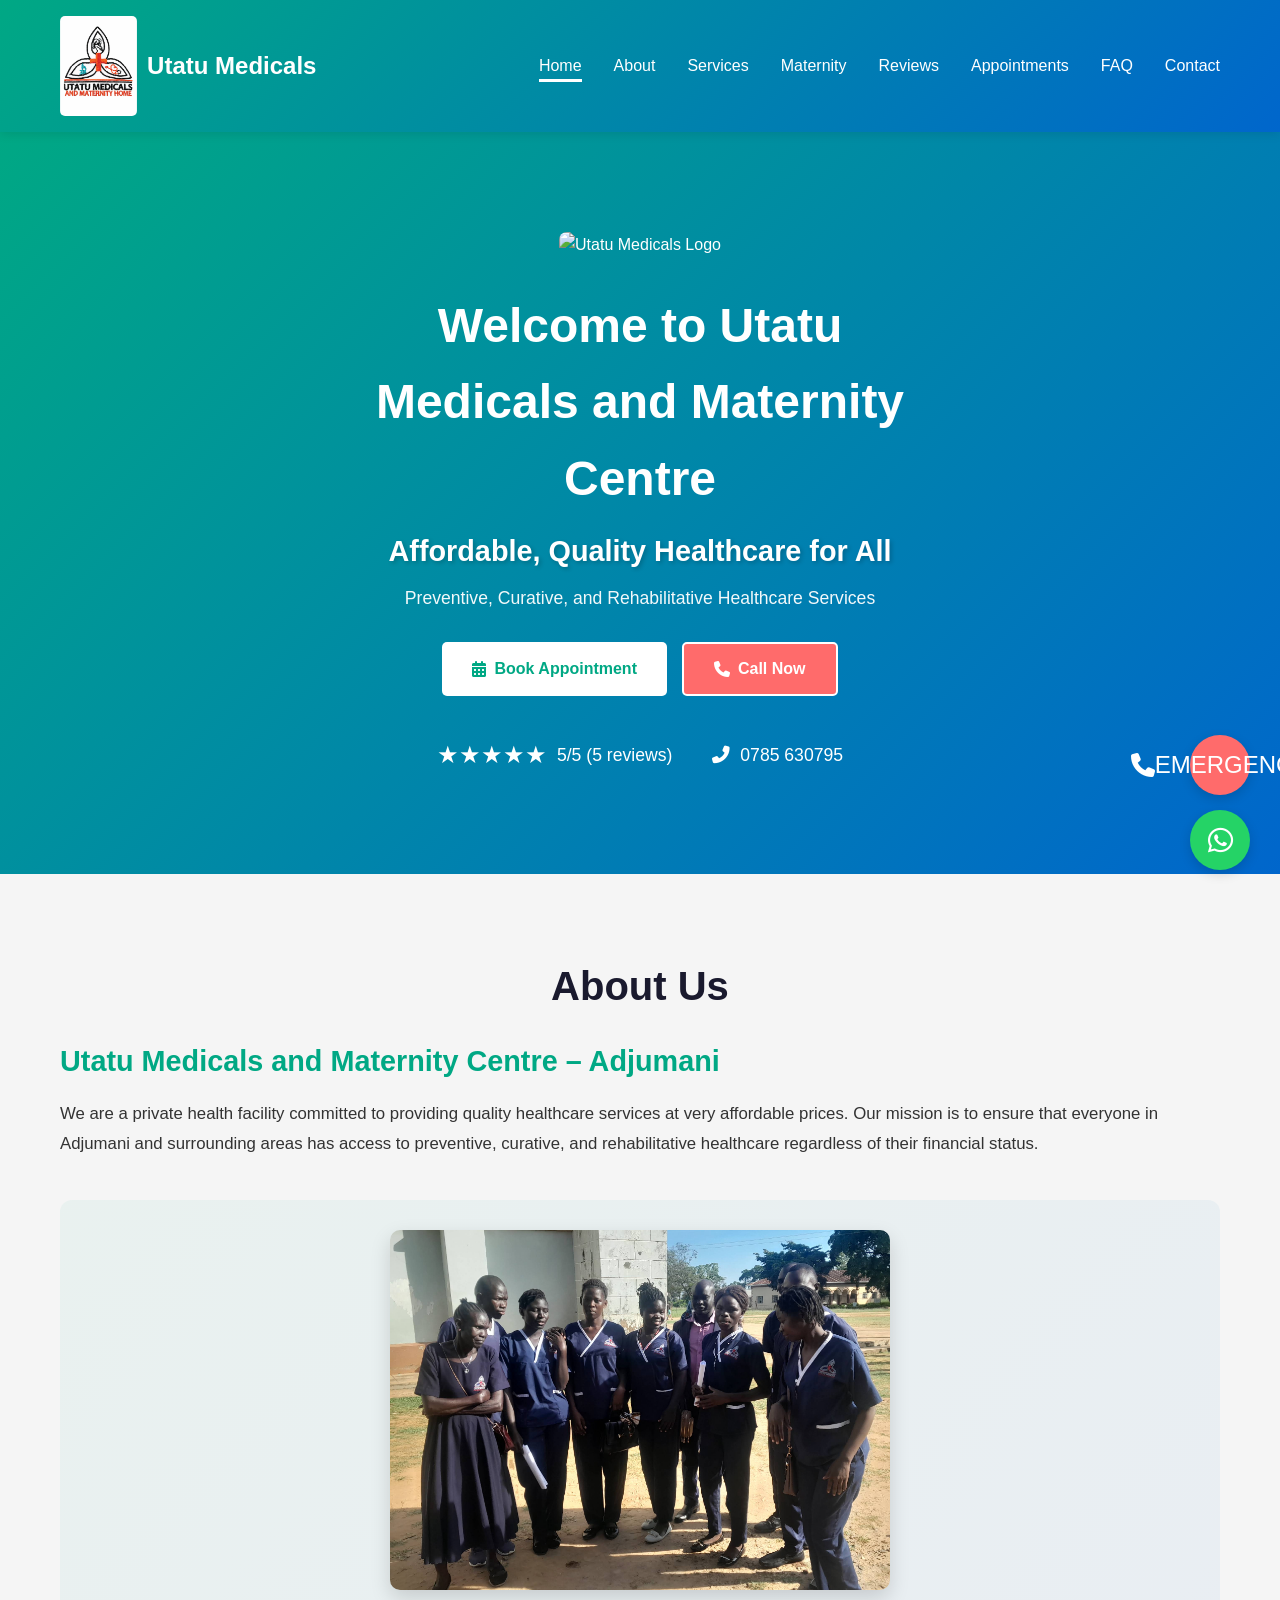
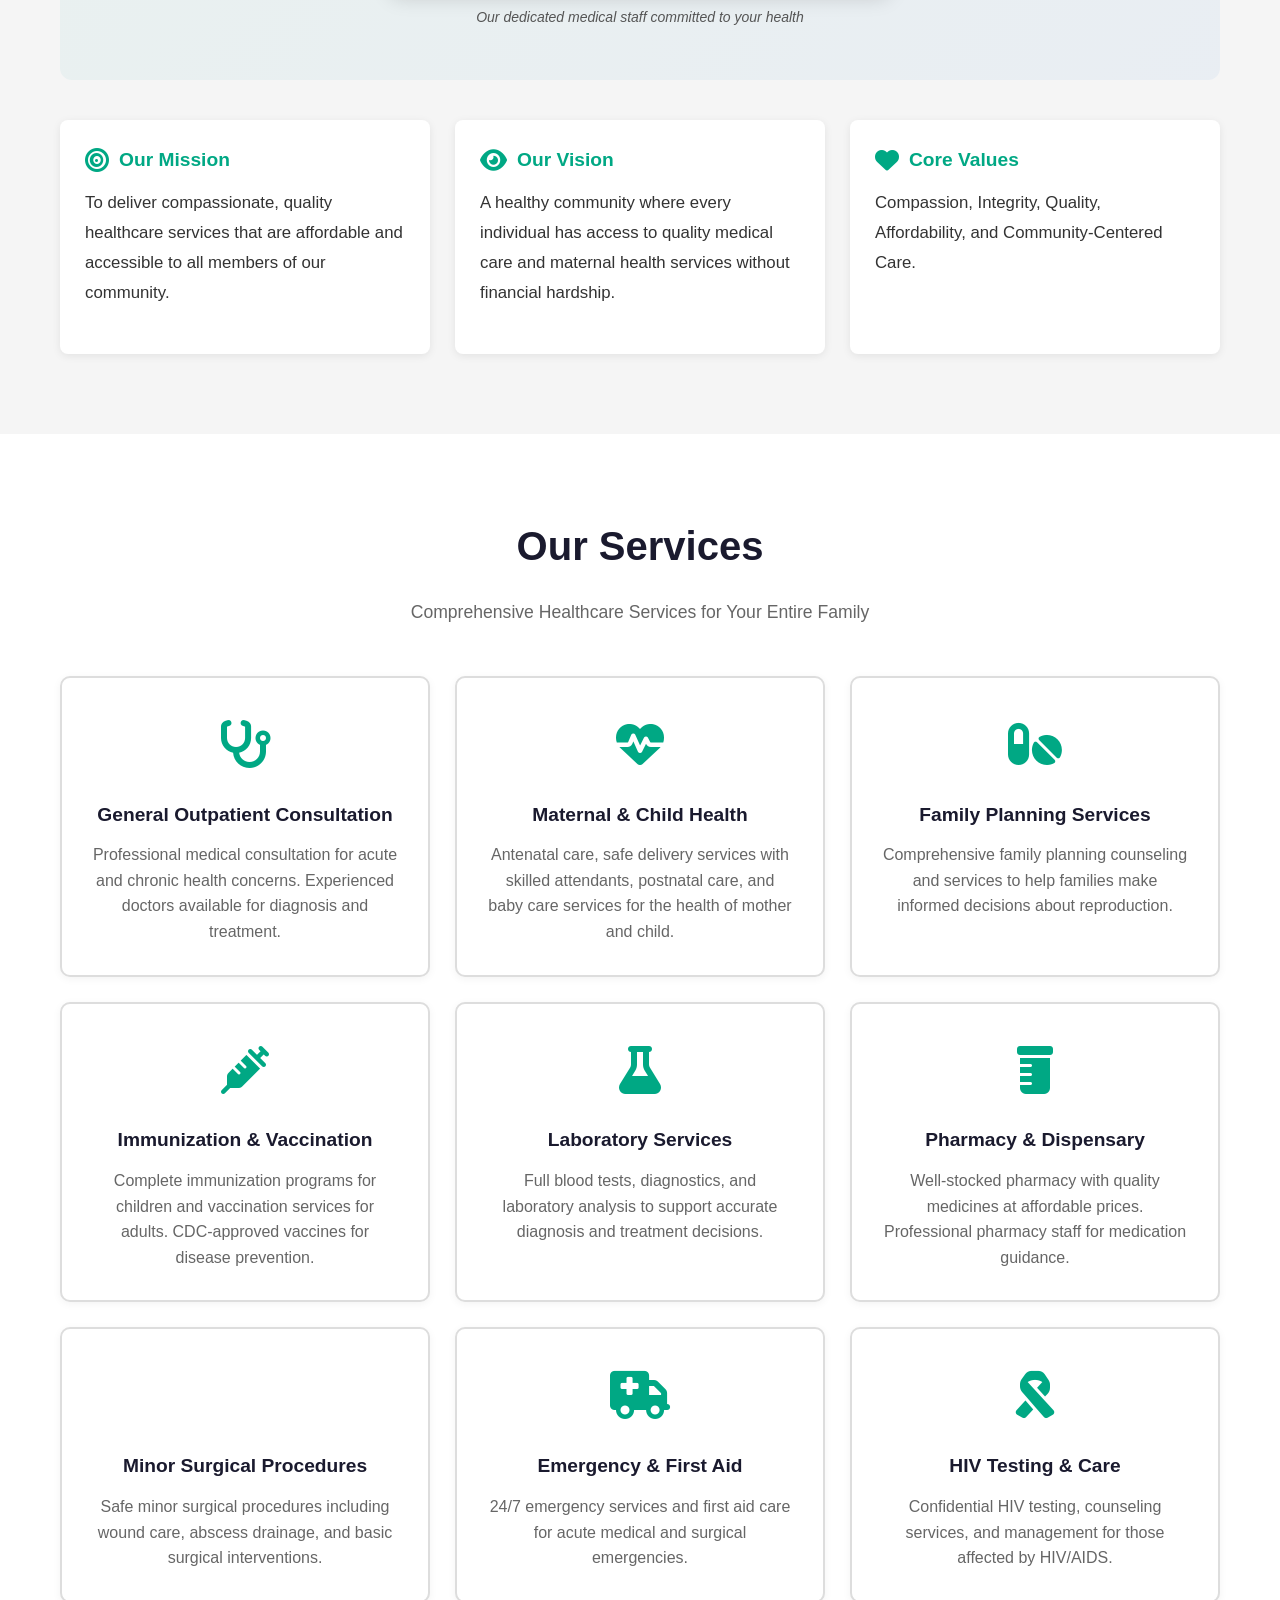
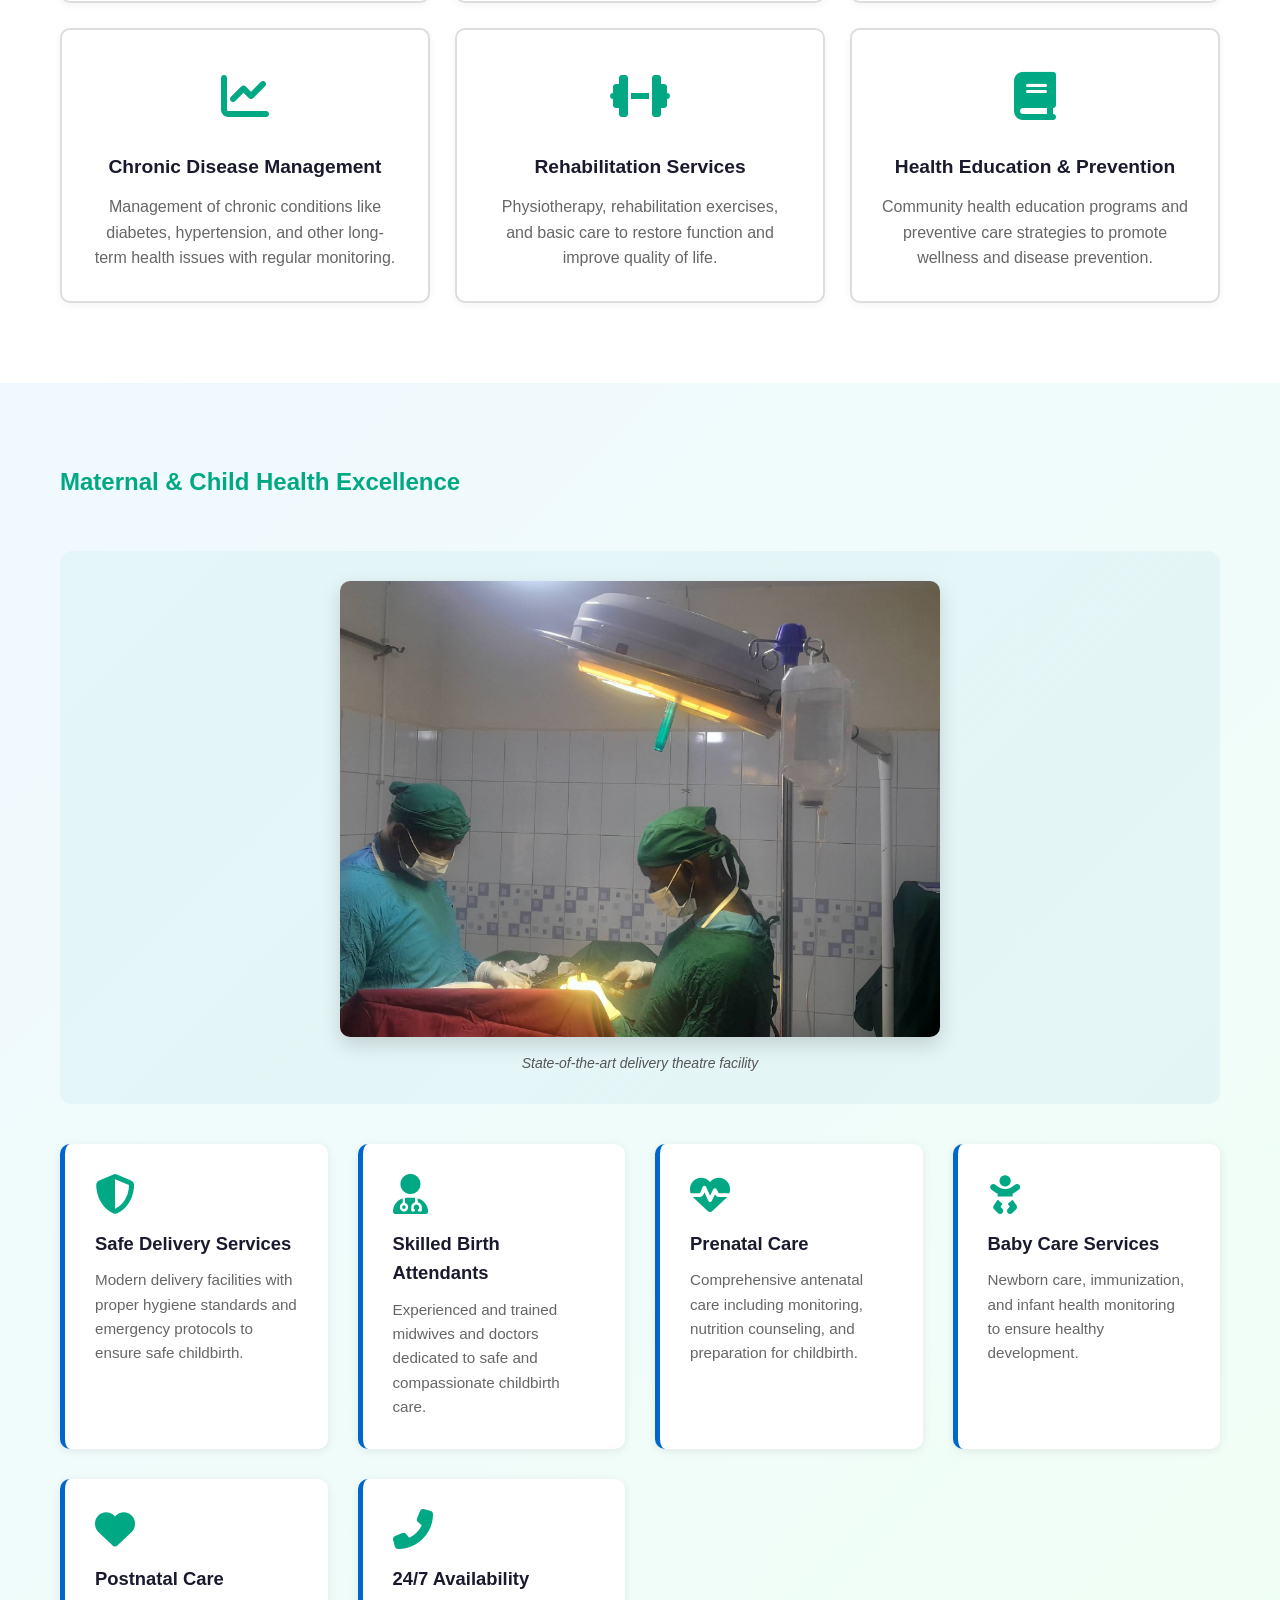
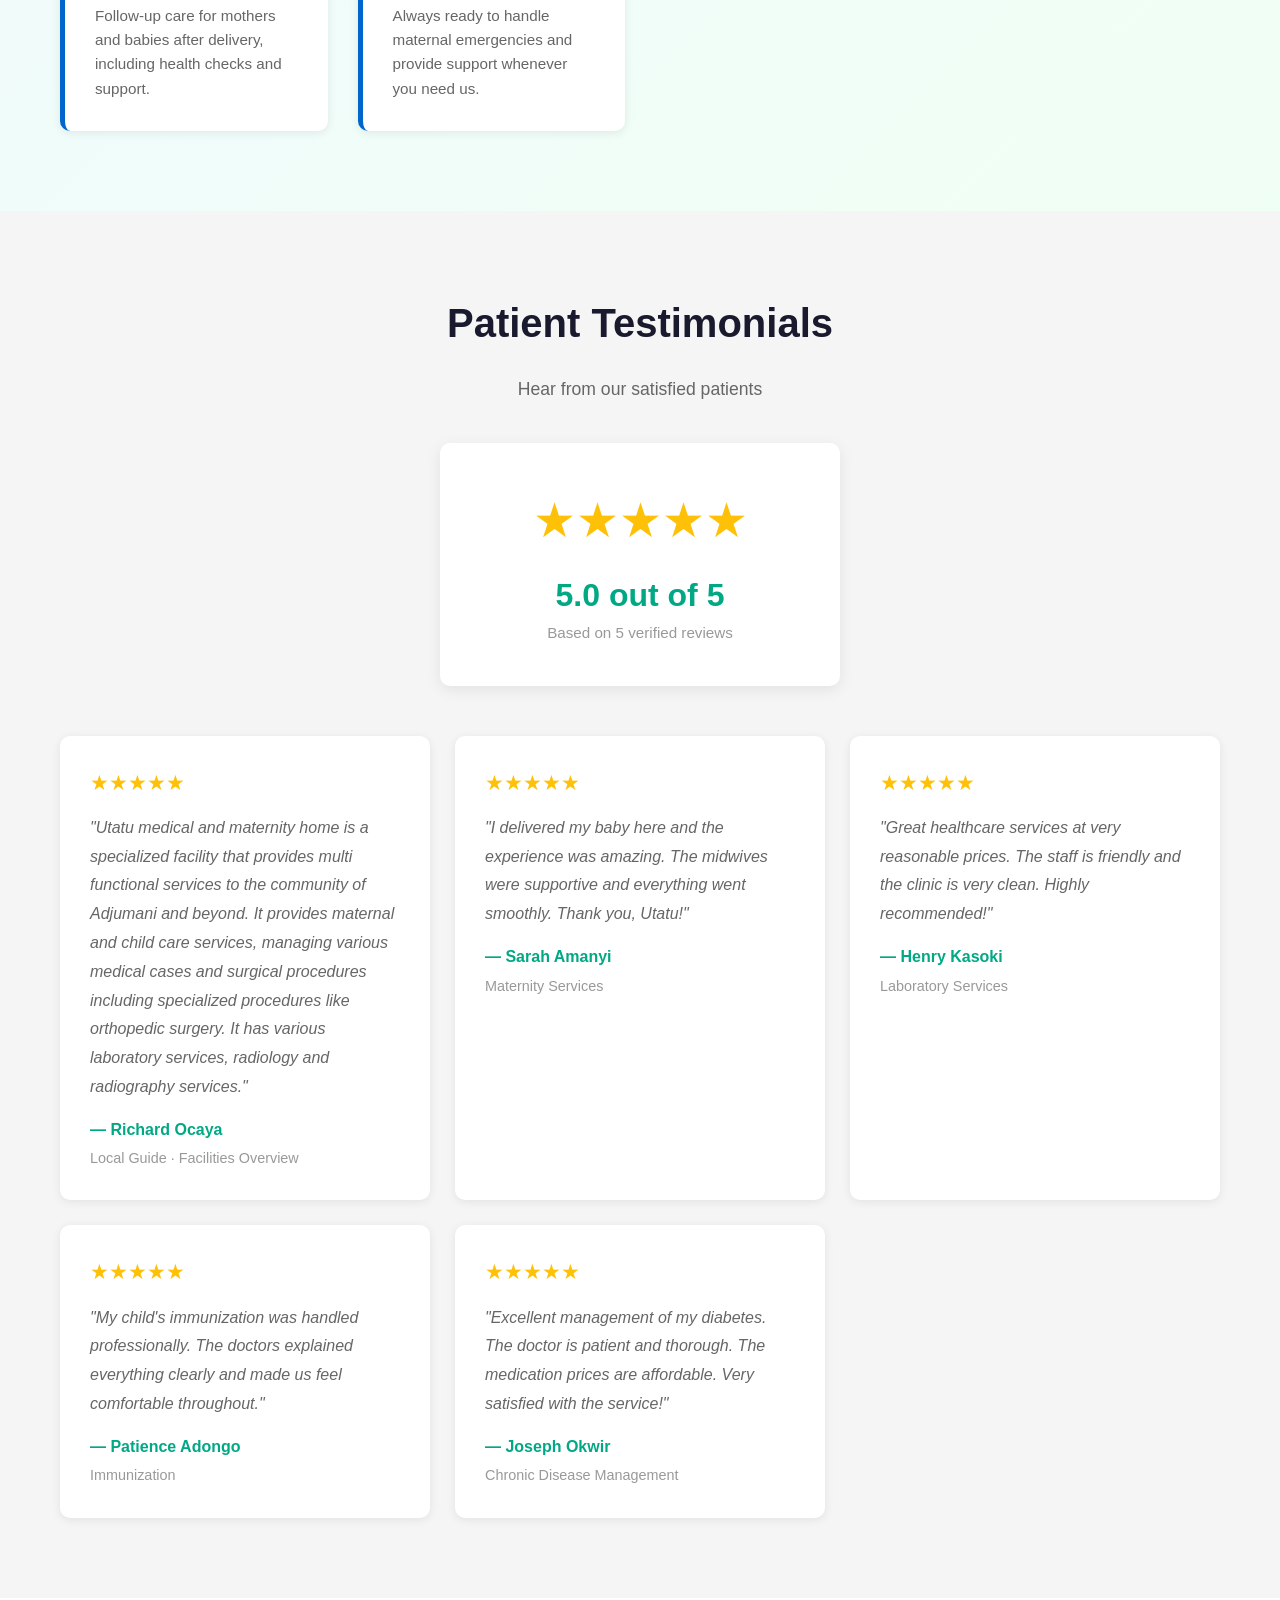
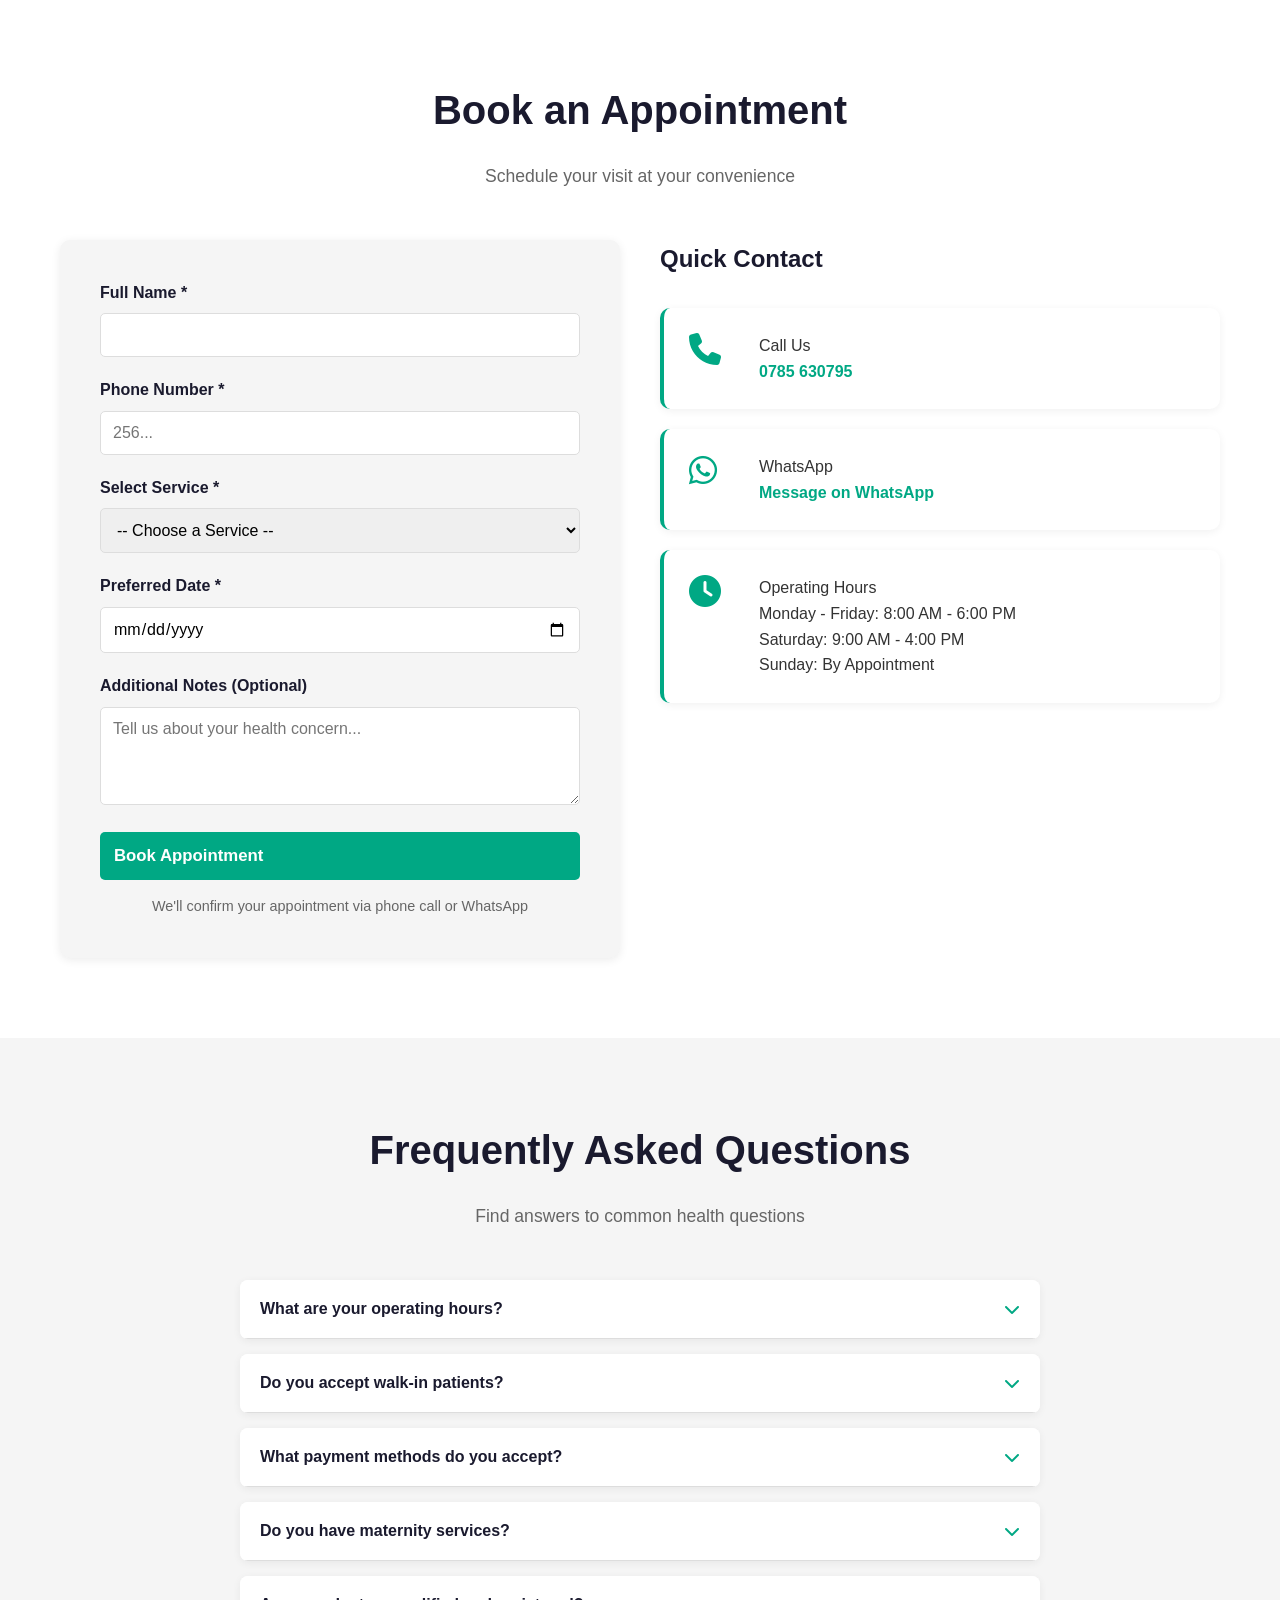
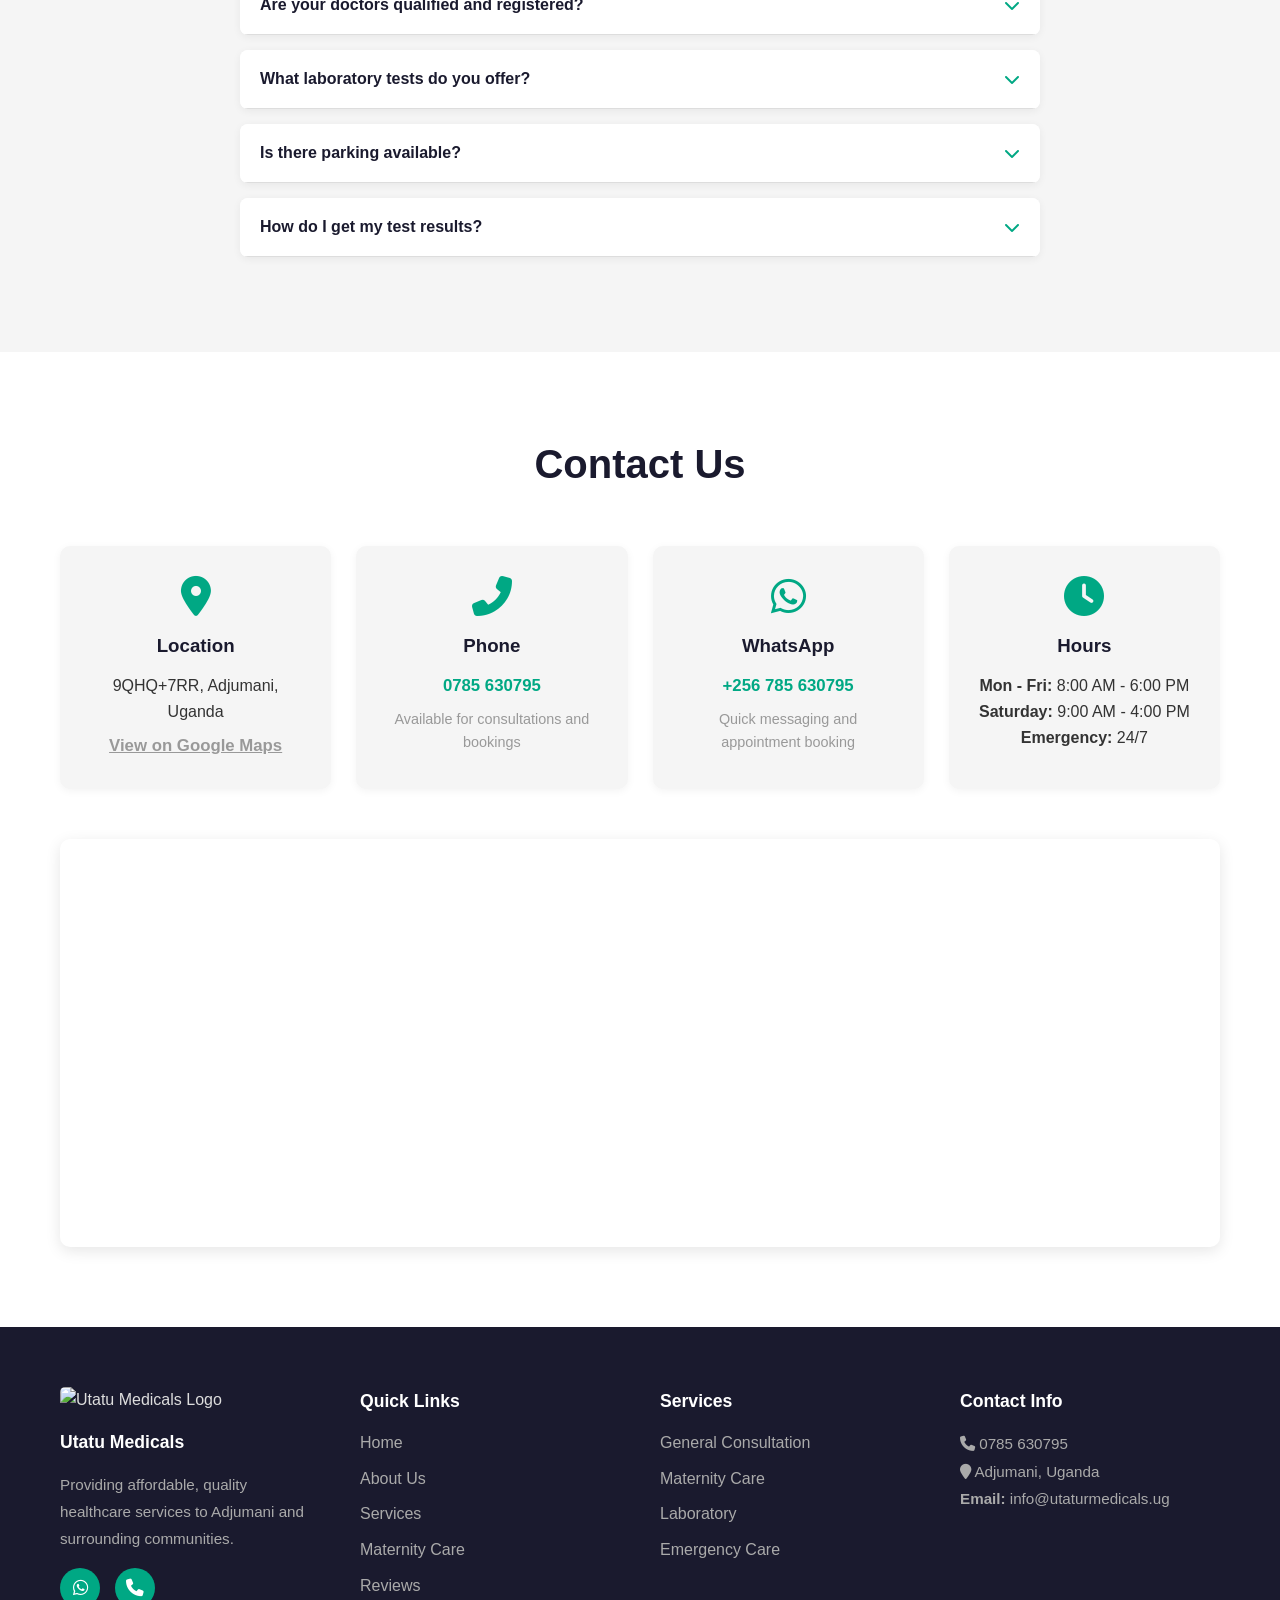
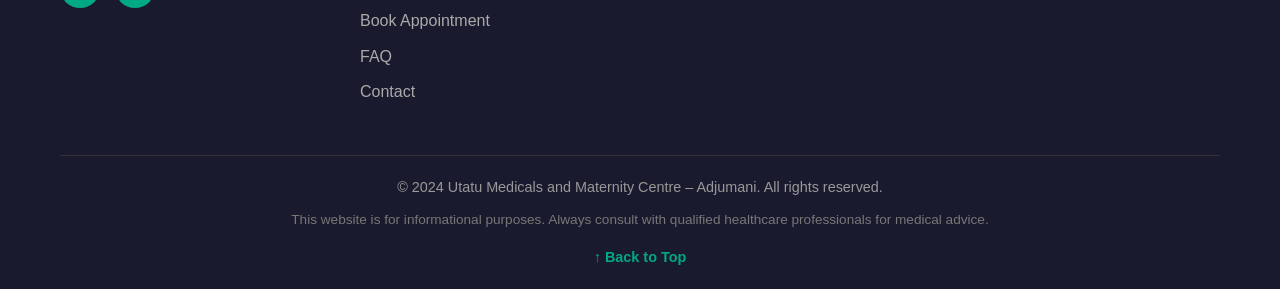
==== utatu/index.html @ 3dc43401 "Add files via upload medical clinic website" ====
<!DOCTYPE html>
<html lang="en">
<head>
    <meta charset="UTF-8">
    <meta name="viewport" content="width=device-width, initial-scale=1.0">
    <title>Utatu Medicals and Maternity Centre – Adjumani</title>
    <link rel="stylesheet" href="styles.css">
    <link rel="stylesheet" href="https://cdnjs.cloudflare.com/ajax/libs/font-awesome/6.4.0/css/all.min.css">
</head>
<body>
    <!-- Navigation -->
    <nav class="navbar">
        <div class="container nav-container">
            <a href="#home" class="logo" style="text-decoration: none; color: white; display: flex; align-items: center; gap: 10px; cursor: pointer;">
                <img src="images/logo.png" alt="Utatu Medicals Logo" style="height: 100px; width: auto; border-radius: 5px;">
                <span>Utatu Medicals</span>
            </a>
            <ul class="nav-menu">
                <li><a href="#home">Home</a></li>
                <li><a href="#about">About</a></li>
                <li><a href="#services">Services</a></li>
                <li><a href="#maternity">Maternity</a></li>
                <li><a href="#testimonials">Reviews</a></li>
                <li><a href="#appointments">Appointments</a></li>
                <li><a href="#faq">FAQ</a></li>
                <li><a href="#contact">Contact</a></li>
            </ul>
            <div class="hamburger">
                <span></span>
                <span></span>
                <span></span>
            </div>
        </div>
    </nav>

    <!-- Emergency & WhatsApp Buttons -->
    <div class="floating-buttons">
        <a href="tel:0785630795" class="emergency-btn" title="Emergency Call">
            <i class="fas fa-phone"></i>
            <span>EMERGENCY</span>
        </a>
        <a href="https://wa.me/256785630795" target="_blank" class="whatsapp-btn" title="Chat on WhatsApp">
            <i class="fab fa-whatsapp"></i>
        </a>
    </div>

    <!-- Hero Section -->
    <section id="home" class="hero">
        <div class="hero-content">
            <img src="images/logo.PNG" alt="Utatu Medicals Logo" style="height: 80px; width: auto; margin-bottom: 30px; border-radius: 8px;">
            <h1>Welcome to Utatu Medicals and Maternity Centre</h1>
            <p class="tagline">Affordable, Quality Healthcare for All</p>
            <p class="subtitle">Preventive, Curative, and Rehabilitative Healthcare Services</p>
            <div class="hero-buttons">
                <button class="btn btn-primary" onclick="document.getElementById('appointments').scrollIntoView({behavior: 'smooth'})">
                    <i class="fas fa-calendar-alt"></i> Book Appointment
                </button>
                <a href="tel:0785630795" class="btn btn-secondary">
                    <i class="fas fa-phone"></i> Call Now
                </a>
            </div>
            <div class="clinic-info">
                <div class="rating">
                    <span class="stars">★★★★★</span>
                    <span class="rating-text">5/5 (5 reviews)</span>
                </div>
                <div class="phone">
                    <i class="fas fa-phone-alt"></i>
                    <span>0785 630795</span>
                </div>
            </div>
        </div>
    </section>

    <!-- About Section -->
    <section id="about" class="about">
        <div class="container">
            <h2>About Us</h2>
            <div class="about-content">
                <div class="about-text">
                    <h3>Utatu Medicals and Maternity Centre – Adjumani</h3>
                    <p>We are a private health facility committed to providing quality healthcare services at very affordable prices. Our mission is to ensure that everyone in Adjumani and surrounding areas has access to preventive, curative, and rehabilitative healthcare regardless of their financial status.</p>
                    <aside style="text-align: center; margin: 40px 0; padding: 30px; background: linear-gradient(135deg, rgba(0,168,132,0.05), rgba(0,102,204,0.05)); border-radius: 12px;">
                        <img src="images/staffs.PNG" alt="Utatu Medical Staff" style="display: block; max-width: 500px; width: 100%; height: auto; border-radius: 10px; box-shadow: 0 8px 20px rgba(0,0,0,0.15); margin: 0 auto;">
                        <p style="margin-top: 15px; font-style: italic; color: #555; font-size: 14px;">Our dedicated medical staff committed to your health</p>
                    </aside>
                    
                    <div class="values">
                        <div class="value-item">
                            <h4><i class="fas fa-bullseye"></i> Our Mission</h4>
                            <p>To deliver compassionate, quality healthcare services that are affordable and accessible to all members of our community.</p>
                        </div>
                        <div class="value-item">
                            <h4><i class="fas fa-eye"></i> Our Vision</h4>
                            <p>A healthy community where every individual has access to quality medical care and maternal health services without financial hardship.</p>
                        </div>
                        <div class="value-item">
                            <h4><i class="fas fa-heart"></i> Core Values</h4>
                            <p>Compassion, Integrity, Quality, Affordability, and Community-Centered Care.</p>
                        </div>
                    </div>
                </div>
            </div>
        </div>
    </section>

    <!-- Services Section -->
    <section id="services" class="services">
        <div class="container">
            <h2>Our Services</h2>
            <p class="section-subtitle">Comprehensive Healthcare Services for Your Entire Family</p>
            
            <div class="services-grid">
                <div class="service-card">
                    <div class="service-icon">
                        <i class="fas fa-stethoscope"></i>
                    </div>
                    <h3>General Outpatient Consultation</h3>
                    <p>Professional medical consultation for acute and chronic health concerns. Experienced doctors available for diagnosis and treatment.</p>
                </div>

                <div class="service-card">
                    <div class="service-icon">
                        <i class="fas fa-heart-pulse"></i>
                    </div>
                    <h3>Maternal & Child Health</h3>
                    <p>Antenatal care, safe delivery services with skilled attendants, postnatal care, and baby care services for the health of mother and child.</p>
                </div>

                <div class="service-card">
                    <div class="service-icon">
                        <i class="fas fa-pills"></i>
                    </div>
                    <h3>Family Planning Services</h3>
                    <p>Comprehensive family planning counseling and services to help families make informed decisions about reproduction.</p>
                </div>

                <div class="service-card">
                    <div class="service-icon">
                        <i class="fas fa-syringe"></i>
                    </div>
                    <h3>Immunization & Vaccination</h3>
                    <p>Complete immunization programs for children and vaccination services for adults. CDC-approved vaccines for disease prevention.</p>
                </div>

                <div class="service-card">
                    <div class="service-icon">
                        <i class="fas fa-flask"></i>
                    </div>
                    <h3>Laboratory Services</h3>
                    <p>Full blood tests, diagnostics, and laboratory analysis to support accurate diagnosis and treatment decisions.</p>
                </div>

                <div class="service-card">
                    <div class="service-icon">
                        <i class="fas fa-prescription-bottle"></i>
                    </div>
                    <h3>Pharmacy & Dispensary</h3>
                    <p>Well-stocked pharmacy with quality medicines at affordable prices. Professional pharmacy staff for medication guidance.</p>
                </div>

                <div class="service-card">
                    <div class="service-icon">
                        <i class="fas fa-scalpel"></i>
                    </div>
                    <h3>Minor Surgical Procedures</h3>
                    <p>Safe minor surgical procedures including wound care, abscess drainage, and basic surgical interventions.</p>
                </div>

                <div class="service-card">
                    <div class="service-icon">
                        <i class="fas fa-ambulance"></i>
                    </div>
                    <h3>Emergency & First Aid</h3>
                    <p>24/7 emergency services and first aid care for acute medical and surgical emergencies.</p>
                </div>

                <div class="service-card">
                    <div class="service-icon">
                        <i class="fas fa-ribbon"></i>
                    </div>
                    <h3>HIV Testing & Care</h3>
                    <p>Confidential HIV testing, counseling services, and management for those affected by HIV/AIDS.</p>
                </div>

                <div class="service-card">
                    <div class="service-icon">
                        <i class="fas fa-chart-line"></i>
                    </div>
                    <h3>Chronic Disease Management</h3>
                    <p>Management of chronic conditions like diabetes, hypertension, and other long-term health issues with regular monitoring.</p>
                </div>

                <div class="service-card">
                    <div class="service-icon">
                        <i class="fas fa-dumbbell"></i>
                    </div>
                    <h3>Rehabilitation Services</h3>
                    <p>Physiotherapy, rehabilitation exercises, and basic care to restore function and improve quality of life.</p>
                </div>

                <div class="service-card">
                    <div class="service-icon">
                        <i class="fas fa-book"></i>
                    </div>
                    <h3>Health Education & Prevention</h3>
                    <p>Community health education programs and preventive care strategies to promote wellness and disease prevention.</p>
                </div>
            </div>
        </div>
    </section>

    <!-- Maternity Section -->
    <section id="maternity" class="maternity">
        <div class="container">
            <h2>Maternal & Child Health Excellence</h2>
            <aside style="text-align: center; margin: 0 0 40px 0; padding: 30px; background: linear-gradient(135deg, rgba(0,168,132,0.05), rgba(0,102,204,0.05)); border-radius: 12px;">
                <img src="images/theatre.PNG" alt="Utatu Theatre Facility" style="display: block; max-width: 600px; width: 100%; height: auto; border-radius: 10px; box-shadow: 0 8px 20px rgba(0,0,0,0.15); margin: 0 auto;">
                <p style="margin-top: 15px; font-style: italic; color: #555; font-size: 14px;">State-of-the-art delivery theatre facility</p>
            </aside>
            <div class="maternity-content">
                <div class="maternity-features">
                    <div class="feature">
                        <i class="fas fa-shield-alt"></i>
                        <h4>Safe Delivery Services</h4>
                        <p>Modern delivery facilities with proper hygiene standards and emergency protocols to ensure safe childbirth.</p>
                    </div>
                    <div class="feature">
                        <i class="fas fa-user-md"></i>
                        <h4>Skilled Birth Attendants</h4>
                        <p>Experienced and trained midwives and doctors dedicated to safe and compassionate childbirth care.</p>
                    </div>
                    <div class="feature">
                        <i class="fas fa-heartbeat"></i>
                        <h4>Prenatal Care</h4>
                        <p>Comprehensive antenatal care including monitoring, nutrition counseling, and preparation for childbirth.</p>
                    </div>
                    <div class="feature">
                        <i class="fas fa-baby"></i>
                        <h4>Baby Care Services</h4>
                        <p>Newborn care, immunization, and infant health monitoring to ensure healthy development.</p>
                    </div>
                    <div class="feature">
                        <i class="fas fa-heart"></i>
                        <h4>Postnatal Care</h4>
                        <p>Follow-up care for mothers and babies after delivery, including health checks and support.</p>
                    </div>
                    <div class="feature">
                        <i class="fas fa-phone-alt"></i>
                        <h4>24/7 Availability</h4>
                        <p>Always ready to handle maternal emergencies and provide support whenever you need us.</p>
                    </div>
                </div>
            </div>
        </div>
    </section>

    <!-- Testimonials Section -->
    <section id="testimonials" class="testimonials">
        <div class="container">
            <h2>Patient Testimonials</h2>
            <p class="section-subtitle">Hear from our satisfied patients</p>
            
            <div class="rating-summary">
                <div class="rating-display">
                    <div class="big-stars">★★★★★</div>
                    <p class="rating-number">5.0 out of 5</p>
                    <p class="review-count">Based on 5 verified reviews</p>
                </div>
            </div>

            <div class="testimonials-grid">
                <div class="testimonial-card">
                    <div class="stars">★★★★★</div>
                    <p class="review-text">"Utatu medical and maternity home is a specialized facility that provides multi functional services to the community of Adjumani and beyond. It provides maternal and child care services, managing various medical cases and surgical procedures including specialized procedures like orthopedic surgery. It has various laboratory services, radiology and radiography services."</p>
                    <p class="reviewer-name">— Richard Ocaya</p>
                    <p class="review-service">Local Guide · Facilities Overview</p>
                </div>

                <div class="testimonial-card">
                    <div class="stars">★★★★★</div>
                    <p class="review-text">"I delivered my baby here and the experience was amazing. The midwives were supportive and everything went smoothly. Thank you, Utatu!"</p>
                    <p class="reviewer-name">— Sarah Amanyi</p>
                    <p class="review-service">Maternity Services</p>
                </div>

                <div class="testimonial-card">
                    <div class="stars">★★★★★</div>
                    <p class="review-text">"Great healthcare services at very reasonable prices. The staff is friendly and the clinic is very clean. Highly recommended!"</p>
                    <p class="reviewer-name">— Henry Kasoki</p>
                    <p class="review-service">Laboratory Services</p>
                </div>

                <div class="testimonial-card">
                    <div class="stars">★★★★★</div>
                    <p class="review-text">"My child's immunization was handled professionally. The doctors explained everything clearly and made us feel comfortable throughout."</p>
                    <p class="reviewer-name">— Patience Adongo</p>
                    <p class="review-service">Immunization</p>
                </div>

                <div class="testimonial-card">
                    <div class="stars">★★★★★</div>
                    <p class="review-text">"Excellent management of my diabetes. The doctor is patient and thorough. The medication prices are affordable. Very satisfied with the service!"</p>
                    <p class="reviewer-name">— Joseph Okwir</p>
                    <p class="review-service">Chronic Disease Management</p>
                </div>
            </div>
        </div>
    </section>

    <!-- Appointments Section -->
    <section id="appointments" class="appointments">
        <div class="container">
            <h2>Book an Appointment</h2>
            <p class="section-subtitle">Schedule your visit at your convenience</p>
            
            <div class="appointment-content">
                <div class="appointment-form-container">
                    <form class="appointment-form" id="appointmentForm">
                        <div class="form-group">
                            <label for="name">Full Name *</label>
                            <input type="text" id="name" name="name" required>
                        </div>

                        <div class="form-group">
                            <label for="phone">Phone Number *</label>
                            <input type="tel" id="phone" name="phone" placeholder="256..." required>
                        </div>

                        <div class="form-group">
                            <label for="service">Select Service *</label>
                            <select id="service" name="service" required>
                                <option value="">-- Choose a Service --</option>
                                <option value="General Consultation">General Outpatient Consultation</option>
                                <option value="Maternal Care">Maternal & Child Health</option>
                                <option value="Family Planning">Family Planning Services</option>
                                <option value="Immunization">Immunization & Vaccination</option>
                                <option value="Laboratory">Laboratory Services</option>
                                <option value="Pharmacy">Pharmacy Services</option>
                                <option value="Surgical">Minor Surgical Procedures</option>
                                <option value="Emergency">Emergency & First Aid</option>
                                <option value="HIV Testing">HIV Testing & Counseling</option>
                                <option value="Chronic Disease">Chronic Disease Management</option>
                                <option value="Rehabilitation">Rehabilitation Services</option>
                                <option value="Health Education">Health Education</option>
                            </select>
                        </div>

                        <div class="form-group">
                            <label for="date">Preferred Date *</label>
                            <input type="date" id="date" name="date" required>
                        </div>

                        <div class="form-group">
                            <label for="message">Additional Notes (Optional)</label>
                            <textarea id="message" name="message" rows="4" placeholder="Tell us about your health concern..."></textarea>
                        </div>

                        <button type="submit" class="btn btn-primary">Book Appointment</button>
                        <p class="form-note">We'll confirm your appointment via phone call or WhatsApp</p>
                    </form>
                </div>

                <div class="quick-contact">
                    <h3>Quick Contact</h3>
                    <div class="contact-option">
                        <i class="fas fa-phone"></i>
                        <div>
                            <p>Call Us</p>
                            <a href="tel:0785630795">0785 630795</a>
                        </div>
                    </div>
                    <div class="contact-option">
                        <i class="fab fa-whatsapp"></i>
                        <div>
                            <p>WhatsApp</p>
                            <a href="https://wa.me/256785630795" target="_blank">Message on WhatsApp</a>
                        </div>
                    </div>
                    <div class="contact-option">
                        <i class="fas fa-clock"></i>
                        <div>
                            <p>Operating Hours</p>
                            <p>Monday - Friday: 8:00 AM - 6:00 PM<br>
                            Saturday: 9:00 AM - 4:00 PM<br>
                            Sunday: By Appointment</p>
                        </div>
                    </div>
                </div>
            </div>
        </div>
    </section>

    <!-- FAQ Section -->
    <section id="faq" class="faq">
        <div class="container">
            <h2>Frequently Asked Questions</h2>
            <p class="section-subtitle">Find answers to common health questions</p>
            
            <div class="faq-container">
                <div class="faq-item">
                    <button class="faq-question">
                        <span>What are your operating hours?</span>
                        <i class="fas fa-chevron-down"></i>
                    </button>
                    <div class="faq-answer">
                        <p>We are open Monday to Friday from 8:00 AM to 6:00 PM, Saturday from 9:00 AM to 4:00 PM. We also provide emergency services 24/7. Sunday appointments are available by prior arrangement.</p>
                    </div>
                </div>

                <div class="faq-item">
                    <button class="faq-question">
                        <span>Do you accept walk-in patients?</span>
                        <i class="fas fa-chevron-down"></i>
                    </button>
                    <div class="faq-answer">
                        <p>Yes, we welcome walk-in patients. However, to minimize waiting time, we recommend booking an appointment in advance using our booking form or by calling 0785 630795.</p>
                    </div>
                </div>

                <div class="faq-item">
                    <button class="faq-question">
                        <span>What payment methods do you accept?</span>
                        <i class="fas fa-chevron-down"></i>
                    </button>
                    <div class="faq-answer">
                        <p>We accept cash payments and mobile money transfers (MTN, Airtel). Our services are designed to be affordable for everyone. Payment plans are available for major procedures.</p>
                    </div>
                </div>

                <div class="faq-item">
                    <button class="faq-question">
                        <span>Do you have maternity services?</span>
                        <i class="fas fa-chevron-down"></i>
                    </button>
                    <div class="faq-answer">
                        <p>Yes, we provide comprehensive maternity services including antenatal care, safe delivery with skilled attendants, postnatal care, and newborn services. We also offer family planning counseling.</p>
                    </div>
                </div>

                <div class="faq-item">
                    <button class="faq-question">
                        <span>Are your doctors qualified and registered?</span>
                        <i class="fas fa-chevron-down"></i>
                    </button>
                    <div class="faq-answer">
                        <p>Yes, all our doctors and healthcare professionals are fully qualified, registered with the Uganda Medical and Dental Practitioners' Council, and have extensive experience in their respective fields.</p>
                    </div>
                </div>

                <div class="faq-item">
                    <button class="faq-question">
                        <span>What laboratory tests do you offer?</span>
                        <i class="fas fa-chevron-down"></i>
                    </button>
                    <div class="faq-answer">
                        <p>We offer a wide range of laboratory tests including blood tests, malaria tests, typhoid, stool tests, urine analysis, and other diagnostic tests. Results are typically available within 24 hours.</p>
                    </div>
                </div>

                <div class="faq-item">
                    <button class="faq-question">
                        <span>Is there parking available?</span>
                        <i class="fas fa-chevron-down"></i>
                    </button>
                    <div class="faq-answer">
                        <p>Yes, we have parking facilities available for our patients. Our clinic is easily accessible and located in a convenient area of Adjumani.</p>
                    </div>
                </div>

                <div class="faq-item">
                    <button class="faq-question">
                        <span>How do I get my test results?</span>
                        <i class="fas fa-chevron-down"></i>
                    </button>
                    <div class="faq-answer">
                        <p>Test results can be collected in person at the clinic during our operating hours, or we can send them via phone call or WhatsApp. We maintain strict confidentiality of all medical records.</p>
                    </div>
                </div>
            </div>
        </div>
    </section>

    <!-- Contact Section -->
    <section id="contact" class="contact">
        <div class="container">
            <h2>Contact Us</h2>
            
            <div class="contact-content">
                <div class="contact-info">
                    <div class="contact-card">
                        <i class="fas fa-map-marker-alt"></i>
                        <h3>Location</h3>
                        <p>9QHQ+7RR, Adjumani, Uganda</p>
                        <p class="contact-detail"><a href="https://maps.google.com/?q=9QHQ%2B7RR+Adjumani" target="_blank" style="color: inherit; text-decoration: underline;">View on Google Maps</a></p>
                    </div>

                    <div class="contact-card">
                        <i class="fas fa-phone-alt"></i>
                        <h3>Phone</h3>
                        <a href="tel:0785630795">0785 630795</a>
                        <p class="contact-detail">Available for consultations and bookings</p>
                    </div>

                    <div class="contact-card">
                        <i class="fab fa-whatsapp"></i>
                        <h3>WhatsApp</h3>
                        <a href="https://wa.me/256785630795" target="_blank">+256 785 630795</a>
                        <p class="contact-detail">Quick messaging and appointment booking</p>
                    </div>

                    <div class="contact-card">
                        <i class="fas fa-clock"></i>
                        <h3>Hours</h3>
                        <p><strong>Mon - Fri:</strong> 8:00 AM - 6:00 PM</p>
                        <p><strong>Saturday:</strong> 9:00 AM - 4:00 PM</p>
                        <p><strong>Emergency:</strong> 24/7</p>
                    </div>
                </div>

                <div class="map-container">
                    <iframe src="https://www.google.com/maps/embed?pb=!1m18!1m12!1m3!1d3987.5034314145447!2d31.8309!3d3.3733!2m3!1f0!2f0!3f0!3m2!1i1024!2i768!4f13.1!3m3!1m2!1s0x177c8a9b9b9b9b9b%3A0x177c8a9b9b9b9b9b!2sAdjumani%2C%20Uganda!5e0!3m2!1sen!2sug!4v1234567890" width="100%" height="400" style="border:0;" allowfullscreen="" loading="lazy" referrerpolicy="no-referrer-when-downgrade"></iframe>
                </div>
            </div>
        </div>
    </section>

    <!-- Footer -->
    <footer class="footer">
        <div class="container">
            <div class="footer-content">
                <div class="footer-section">
                    <img src="images/logo.PNG" alt="Utatu Medicals Logo" style="height: 60px; width: auto; margin-bottom: 15px; border-radius: 5px;">
                    <h4>Utatu Medicals</h4>
                    <p>Providing affordable, quality healthcare services to Adjumani and surrounding communities.</p>
                    <div class="social-links">
                        <a href="https://wa.me/256785630795" target="_blank" title="WhatsApp"><i class="fab fa-whatsapp"></i></a>
                        <a href="tel:0785630795" title="Call Us"><i class="fas fa-phone"></i></a>
                    </div>
                </div>

                <div class="footer-section">
                    <h4>Quick Links</h4>
                    <ul>
                        <li><a href="#home">Home</a></li>
                        <li><a href="#about">About Us</a></li>
                        <li><a href="#services">Services</a></li>
                        <li><a href="#maternity">Maternity Care</a></li>
                        <li><a href="#testimonials">Reviews</a></li>
                        <li><a href="#appointments">Book Appointment</a></li>
                        <li><a href="#faq">FAQ</a></li>
                        <li><a href="#contact">Contact</a></li>
                    </ul>
                </div>

                <div class="footer-section">
                    <h4>Services</h4>
                    <ul>
                        <li><a href="#services">General Consultation</a></li>
                        <li><a href="#services">Maternity Care</a></li>
                        <li><a href="#services">Laboratory</a></li>
                        <li><a href="#services">Emergency Care</a></li>
                    </ul>
                </div>

                <div class="footer-section">
                    <h4>Contact Info</h4>
                    <p><i class="fas fa-phone"></i> 0785 630795</p>
                    <p><i class="fas fa-map-marker"></i> Adjumani, Uganda</p>
                    <p><strong>Email:</strong> info@utaturmedicals.ug</p>
                </div>
            </div>

            <div class="footer-bottom">
                <p>&copy; 2024 Utatu Medicals and Maternity Centre – Adjumani. All rights reserved.</p>
                <p class="disclaimer">This website is for informational purposes. Always consult with qualified healthcare professionals for medical advice.</p>
                <a href="#home" class="back-to-top" style="color: var(--primary-color); text-decoration: none; margin-top: 15px; display: inline-block; font-weight: 600; transition: color 0.3s;">
                    ↑ Back to Top
                </a>
            </div>
        </div>
    </footer>

    <script src="script.js"></script>
</body>
</html>
---- utatu/styles.css ----
/* ============================================
   GENERAL STYLES & RESET
   ============================================ */
* {
    margin: 0;
    padding: 0;
    box-sizing: border-box;
}

:root {
    --primary-color: #00a884;
    --secondary-color: #0066cc;
    --accent-color: #ff6b6b;
    --dark-color: #1a1a2e;
    --light-color: #f5f5f5;
    --text-color: #333;
    --border-color: #ddd;
    --success-color: #27ae60;
}

html {
    scroll-behavior: smooth;
}

body {
    font-family: 'Segoe UI', Tahoma, Geneva, Verdana, sans-serif;
    line-height: 1.6;
    color: var(--text-color);
    background-color: #fff;
}

.container {
    max-width: 1200px;
    margin: 0 auto;
    padding: 0 20px;
}

/* ============================================
   NAVIGATION
   ============================================ */
.navbar {
    background: linear-gradient(135deg, var(--primary-color) 0%, var(--secondary-color) 100%);
    color: white;
    padding: 1rem 0;
    position: sticky;
    top: 0;
    z-index: 100;
    box-shadow: 0 2px 10px rgba(0, 0, 0, 0.1);
}

.nav-container {
    display: flex;
    justify-content: space-between;
    align-items: center;
}

.logo {
    display: flex;
    align-items: center;
    font-size: 1.5rem;
    font-weight: bold;
    gap: 10px;
}

.nav-menu {
    display: flex;
    list-style: none;
    gap: 2rem;
}

.nav-menu a {
    color: white;
    text-decoration: none;
    font-weight: 500;
    transition: opacity 0.3s;
}

.nav-menu a:hover {
    opacity: 0.8;
}

.hamburger {
    display: none;
    flex-direction: column;
    cursor: pointer;
}

.hamburger span {
    width: 25px;
    height: 3px;
    background: white;
    margin: 5px 0;
    transition: 0.3s;
    border-radius: 2px;
}

/* ============================================
   FLOATING BUTTONS (Emergency & WhatsApp)
   ============================================ */
.floating-buttons {
    position: fixed;
    bottom: 30px;
    right: 30px;
    display: flex;
    flex-direction: column;
    gap: 15px;
    z-index: 99;
}

.emergency-btn {
    background: var(--accent-color);
    color: white;
    width: 60px;
    height: 60px;
    border-radius: 50%;
    display: flex;
    align-items: center;
    justify-content: center;
    font-size: 1.5rem;
    text-decoration: none;
    box-shadow: 0 4px 12px rgba(0, 0, 0, 0.15);
    transition: transform 0.3s, box-shadow 0.3s;
    position: relative;
    animation: pulse 2s infinite;
}

.emergency-btn:hover {
    transform: scale(1.1);
    box-shadow: 0 6px 16px rgba(0, 0, 0, 0.2);
}

.whatsapp-btn {
    background: #25d366;
    color: white;
    width: 60px;
    height: 60px;
    border-radius: 50%;
    display: flex;
    align-items: center;
    justify-content: center;
    font-size: 1.8rem;
    text-decoration: none;
    box-shadow: 0 4px 12px rgba(0, 0, 0, 0.15);
    transition: transform 0.3s, box-shadow 0.3s;
}

.whatsapp-btn:hover {
    transform: scale(1.1);
    box-shadow: 0 6px 16px rgba(0, 0, 0, 0.2);
}

@keyframes pulse {
    0%, 100% {
        box-shadow: 0 4px 12px rgba(255, 107, 107, 0.4);
    }
    50% {
        box-shadow: 0 4px 20px rgba(255, 107, 107, 0.8);
    }
}

/* ============================================
   HERO SECTION
   ============================================ */
.hero {
    background: linear-gradient(135deg, var(--primary-color) 0%, var(--secondary-color) 100%);
    color: white;
    padding: 100px 20px;
    text-align: center;
    min-height: 600px;
    display: flex;
    align-items: center;
    justify-content: center;
}

.hero-content {
    max-width: 600px;
    animation: slideInDown 0.8s ease-out;
}

.hero h1 {
    font-size: 3rem;
    margin-bottom: 10px;
    font-weight: 700;
}

.tagline {
    font-size: 1.8rem;
    font-weight: 600;
    margin-bottom: 10px;
    text-shadow: 2px 2px 4px rgba(0, 0, 0, 0.2);
}

.subtitle {
    font-size: 1.1rem;
    margin-bottom: 30px;
    opacity: 0.95;
}

.hero-buttons {
    display: flex;
    gap: 15px;
    justify-content: center;
    margin-bottom: 40px;
    flex-wrap: wrap;
}

.btn {
    padding: 12px 30px;
    border: none;
    border-radius: 5px;
    font-size: 1rem;
    font-weight: 600;
    cursor: pointer;
    transition: transform 0.3s, box-shadow 0.3s;
    display: inline-flex;
    align-items: center;
    gap: 8px;
    text-decoration: none;
}

.btn-primary {
    background: white;
    color: var(--primary-color);
}

.btn-primary:hover {
    transform: translateY(-2px);
    box-shadow: 0 6px 20px rgba(0, 0, 0, 0.2);
}

.btn-secondary {
    background: var(--accent-color);
    color: white;
    border: 2px solid white;
}

.btn-secondary:hover {
    transform: translateY(-2px);
    box-shadow: 0 6px 20px rgba(0, 0, 0, 0.2);
}

.clinic-info {
    display: flex;
    gap: 40px;
    justify-content: center;
    align-items: center;
    margin-top: 30px;
}

.rating, .phone {
    display: flex;
    align-items: center;
    gap: 10px;
    font-size: 1.1rem;
}

.stars {
    font-size: 1.5rem;
}

@keyframes slideInDown {
    from {
        opacity: 0;
        transform: translateY(-30px);
    }
    to {
        opacity: 1;
        transform: translateY(0);
    }
}

/* ============================================
   ABOUT SECTION
   ============================================ */
.about {
    background: var(--light-color);
    padding: 80px 20px;
}

.about h2,
.services h2,
.testimonials h2,
.appointments h2,
.faq h2,
.contact h2 {
    text-align: center;
    font-size: 2.5rem;
    margin-bottom: 20px;
    color: var(--dark-color);
}

.section-subtitle {
    text-align: center;
    color: #666;
    font-size: 1.1rem;
    margin-bottom: 40px;
}

.about-text h3 {
    color: var(--primary-color);
    font-size: 1.8rem;
    margin-bottom: 15px;
}

.about-text p {
    margin-bottom: 20px;
    line-height: 1.8;
    font-size: 1.05rem;
}

.values {
    display: grid;
    grid-template-columns: repeat(auto-fit, minmax(300px, 1fr));
    gap: 25px;
    margin-top: 30px;
}

.value-item {
    background: white;
    padding: 25px;
    border-radius: 8px;
    box-shadow: 0 2px 8px rgba(0, 0, 0, 0.08);
    transition: transform 0.3s, box-shadow 0.3s;
}

.value-item:hover {
    transform: translateY(-5px);
    box-shadow: 0 5px 15px rgba(0, 0, 0, 0.12);
}

.value-item h4 {
    color: var(--primary-color);
    margin-bottom: 12px;
    display: flex;
    align-items: center;
    gap: 10px;
    font-size: 1.2rem;
}

.value-item i {
    font-size: 1.5rem;
}

/* ============================================
   SERVICES SECTION
   ============================================ */
.services {
    padding: 80px 20px;
    background: white;
}

.services-grid {
    display: grid;
    grid-template-columns: repeat(auto-fit, minmax(280px, 1fr));
    gap: 25px;
    margin-top: 50px;
}

.service-card {
    background: white;
    border: 2px solid var(--border-color);
    border-radius: 10px;
    padding: 30px;
    text-align: center;
    transition: all 0.3s cubic-bezier(0.4, 0, 0.2, 1);
    box-shadow: 0 2px 8px rgba(0, 0, 0, 0.05);
}

.service-card:hover {
    transform: translateY(-10px);
    border-color: var(--primary-color);
    box-shadow: 0 10px 30px rgba(0, 102, 204, 0.15);
}

.service-icon {
    font-size: 3rem;
    color: var(--primary-color);
    margin-bottom: 15px;
    transition: transform 0.3s;
}

.service-card:hover .service-icon {
    transform: scale(1.2);
}

.service-card h3 {
    color: var(--dark-color);
    margin-bottom: 12px;
    font-size: 1.2rem;
}

.service-card p {
    color: #666;
    line-height: 1.6;
}

/* ============================================
   MATERNITY SECTION
   ============================================ */
.maternity {
    background: linear-gradient(135deg, #f0f9ff 0%, #f0fff5 100%);
    padding: 80px 20px;
}

.maternity h2 {
    color: var(--primary-color);
    margin-bottom: 50px;
}

.maternity-features {
    display: grid;
    grid-template-columns: repeat(auto-fit, minmax(250px, 1fr));
    gap: 30px;
}

.feature {
    background: white;
    padding: 30px;
    border-radius: 10px;
    box-shadow: 0 2px 10px rgba(0, 0, 0, 0.08);
    transition: all 0.3s;
    border-left: 5px solid var(--secondary-color);
}

.feature:hover {
    transform: translateY(-5px);
    box-shadow: 0 8px 20px rgba(0, 0, 0, 0.12);
}

.feature i {
    font-size: 2.5rem;
    color: var(--primary-color);
    margin-bottom: 15px;
}

.feature h4 {
    color: var(--dark-color);
    margin-bottom: 10px;
    font-size: 1.15rem;
}

.feature p {
    color: #666;
    font-size: 0.95rem;
}

/* ============================================
   TESTIMONIALS SECTION
   ============================================ */
.testimonials {
    padding: 80px 20px;
    background: var(--light-color);
}

.rating-summary {
    text-align: center;
    margin-bottom: 50px;
}

.rating-display {
    background: white;
    padding: 40px;
    border-radius: 10px;
    max-width: 400px;
    margin: 0 auto;
    box-shadow: 0 4px 15px rgba(0, 0, 0, 0.08);
}

.big-stars {
    font-size: 3rem;
    margin-bottom: 10px;
    color: #ffc107;
}

.rating-number {
    font-size: 2rem;
    color: var(--primary-color);
    font-weight: bold;
}

.review-count {
    color: #999;
    font-size: 0.95rem;
}

.testimonials-grid {
    display: grid;
    grid-template-columns: repeat(auto-fit, minmax(280px, 1fr));
    gap: 25px;
    margin-top: 40px;
}

.testimonial-card {
    background: white;
    padding: 30px;
    border-radius: 10px;
    box-shadow: 0 2px 10px rgba(0, 0, 0, 0.08);
    transition: all 0.3s;
}

.testimonial-card:hover {
    transform: translateY(-5px);
    box-shadow: 0 8px 20px rgba(0, 0, 0, 0.12);
}

.testimonial-card .stars {
    color: #ffc107;
    font-size: 1.3rem;
    margin-bottom: 15px;
    display: block;
}

.review-text {
    color: #666;
    line-height: 1.8;
    margin-bottom: 15px;
    font-style: italic;
}

.reviewer-name {
    color: var(--primary-color);
    font-weight: bold;
    margin-bottom: 5px;
}

.review-service {
    color: #999;
    font-size: 0.9rem;
}

/* ============================================
   APPOINTMENTS SECTION
   ============================================ */
.appointments {
    padding: 80px 20px;
    background: white;
}

.appointment-content {
    display: grid;
    grid-template-columns: 1fr 1fr;
    gap: 40px;
    margin-top: 50px;
}

.appointment-form-container {
    background: var(--light-color);
    padding: 40px;
    border-radius: 10px;
    box-shadow: 0 2px 10px rgba(0, 0, 0, 0.08);
}

.form-group {
    margin-bottom: 20px;
}

.form-group label {
    display: block;
    margin-bottom: 8px;
    font-weight: 600;
    color: var(--dark-color);
}

.form-group input,
.form-group select,
.form-group textarea {
    width: 100%;
    padding: 12px;
    border: 1px solid var(--border-color);
    border-radius: 5px;
    font-family: inherit;
    font-size: 1rem;
    transition: border-color 0.3s;
}

.form-group input:focus,
.form-group select:focus,
.form-group textarea:focus {
    outline: none;
    border-color: var(--primary-color);
    box-shadow: 0 0 0 3px rgba(0, 168, 132, 0.1);
}

.form-group textarea {
    resize: vertical;
}

.appointment-form button {
    width: 100%;
    background: var(--primary-color);
    color: white;
    padding: 14px;
    border: none;
    border-radius: 5px;
    font-size: 1.05rem;
    font-weight: 600;
    cursor: pointer;
    transition: background 0.3s, transform 0.2s;
}

.appointment-form button:hover {
    background: #008a6f;
    transform: translateY(-2px);
}

.form-note {
    color: #666;
    font-size: 0.9rem;
    margin-top: 15px;
    text-align: center;
}

.quick-contact {
    display: flex;
    flex-direction: column;
    gap: 20px;
}

.quick-contact h3 {
    color: var(--dark-color);
    font-size: 1.5rem;
    margin-bottom: 10px;
}

.contact-option {
    background: white;
    padding: 25px;
    border-radius: 10px;
    border-left: 4px solid var(--primary-color);
    display: flex;
    gap: 20px;
    box-shadow: 0 2px 8px rgba(0, 0, 0, 0.06);
}

.contact-option i {
    font-size: 2rem;
    color: var(--primary-color);
    min-width: 50px;
}

.contact-option p {
    margin: 0;
    line-height: 1.6;
}

.contact-option a {
    color: var(--primary-color);
    text-decoration: none;
    font-weight: 600;
}

.contact-option a:hover {
    text-decoration: underline;
}

/* ============================================
   FAQ SECTION
   ============================================ */
.faq {
    padding: 80px 20px;
    background: var(--light-color);
}

.faq-container {
    max-width: 800px;
    margin: 50px auto 0;
}

.faq-item {
    background: white;
    margin-bottom: 15px;
    border-radius: 8px;
    overflow: hidden;
    box-shadow: 0 2px 8px rgba(0, 0, 0, 0.06);
    transition: box-shadow 0.3s;
}

.faq-item:hover {
    box-shadow: 0 4px 12px rgba(0, 0, 0, 0.1);
}

.faq-question {
    width: 100%;
    padding: 20px;
    background: white;
    border: none;
    border-bottom: 1px solid var(--border-color);
    cursor: pointer;
    display: flex;
    justify-content: space-between;
    align-items: center;
    font-size: 1rem;
    font-weight: 600;
    color: var(--dark-color);
    transition: background 0.3s;
}

.faq-question:hover {
    background: #f9f9f9;
}

.faq-question i {
    color: var(--primary-color);
    transition: transform 0.3s;
}

.faq-item.active .faq-question {
    background: var(--light-color);
    border-bottom-color: var(--primary-color);
}

.faq-item.active .faq-question i {
    transform: rotate(180deg);
}

.faq-answer {
    padding: 20px;
    background: #fafafa;
    color: #666;
    line-height: 1.8;
    display: none;
}

.faq-item.active .faq-answer {
    display: block;
    animation: slideDown 0.3s ease-out;
}

@keyframes slideDown {
    from {
        opacity: 0;
        transform: translateY(-10px);
    }
    to {
        opacity: 1;
        transform: translateY(0);
    }
}

/* ============================================
   CONTACT SECTION
   ============================================ */
.contact {
    padding: 80px 20px;
    background: white;
}

.contact-content {
    margin-top: 50px;
}

.contact-info {
    display: grid;
    grid-template-columns: repeat(auto-fit, minmax(250px, 1fr));
    gap: 25px;
    margin-bottom: 50px;
}

.contact-card {
    background: var(--light-color);
    padding: 30px;
    border-radius: 10px;
    text-align: center;
    transition: all 0.3s;
    box-shadow: 0 2px 8px rgba(0, 0, 0, 0.05);
}

.contact-card:hover {
    transform: translateY(-5px);
    box-shadow: 0 8px 20px rgba(0, 0, 0, 0.1);
}

.contact-card i {
    font-size: 2.5rem;
    color: var(--primary-color);
    margin-bottom: 15px;
}

.contact-card h3 {
    color: var(--dark-color);
    margin-bottom: 12px;
}

.contact-card a {
    color: var(--primary-color);
    text-decoration: none;
    font-weight: 600;
    font-size: 1.05rem;
}

.contact-card a:hover {
    text-decoration: underline;
}

.contact-detail {
    color: #999;
    font-size: 0.9rem;
    margin-top: 8px;
}

.map-container {
    border-radius: 10px;
    overflow: hidden;
    box-shadow: 0 4px 15px rgba(0, 0, 0, 0.1);
    margin-top: 30px;
}

/* ============================================
   FOOTER
   ============================================ */
.footer {
    background: var(--dark-color);
    color: #ddd;
    padding: 60px 20px 20px;
}

.footer-content {
    display: grid;
    grid-template-columns: repeat(auto-fit, minmax(250px, 1fr));
    gap: 40px;
    margin-bottom: 40px;
}

.footer-section h4 {
    color: white;
    margin-bottom: 15px;
    font-size: 1.1rem;
}

.footer-section p {
    line-height: 1.8;
    color: #aaa;
    font-size: 0.95rem;
}

.footer-section ul {
    list-style: none;
}

.footer-section ul li {
    margin-bottom: 10px;
}

.footer-section a {
    color: #aaa;
    text-decoration: none;
    transition: color 0.3s;
}

.footer-section a:hover {
    color: var(--primary-color);
}

.social-links {
    display: flex;
    gap: 15px;
    margin-top: 15px;
}

.social-links a {
    width: 40px;
    height: 40px;
    background: var(--primary-color);
    border-radius: 50%;
    display: flex;
    align-items: center;
    justify-content: center;
    color: white;
    font-size: 1.1rem;
    transition: background 0.3s, transform 0.3s;
}

.social-links a:hover {
    background: var(--secondary-color);
    transform: translateY(-3px);
}

.footer-bottom {
    border-top: 1px solid #333;
    padding-top: 20px;
    text-align: center;
    color: #999;
    font-size: 0.9rem;
}

.disclaimer {
    color: #777;
    font-size: 0.85rem;
    margin-top: 10px;
}

.back-to-top {
    color: var(--primary-color) !important;
    text-decoration: none !important;
    margin-top: 15px;
    display: inline-block;
    font-weight: 600;
    transition: all 0.3s ease;
}

.back-to-top:hover {
    color: var(--secondary-color) !important;
    transform: translateY(-2px);
}

/* ============================================
   RESPONSIVE DESIGN
   ============================================ */
@media (max-width: 768px) {
    .nav-menu {
        display: none;
        flex-direction: column;
        position: absolute;
        top: 60px;
        right: 0;
        background: linear-gradient(135deg, var(--primary-color) 0%, var(--secondary-color) 100%);
        width: 100%;
        text-align: center;
        gap: 0;
    }

    .nav-menu.active {
        display: flex;
    }

    .nav-menu li {
        padding: 15px;
        border-bottom: 1px solid rgba(255, 255, 255, 0.1);
    }

    .hamburger {
        display: flex;
    }

    .hamburger.active span:nth-child(1) {
        transform: rotate(45deg) translate(8px, 8px);
    }

    .hamburger.active span:nth-child(2) {
        opacity: 0;
    }

    .hamburger.active span:nth-child(3) {
        transform: rotate(-45deg) translate(8px, -8px);
    }

    .hero {
        padding: 60px 20px;
        min-height: 500px;
    }

    .hero h1 {
        font-size: 2rem;
    }

    .tagline {
        font-size: 1.3rem;
    }

    .hero-buttons {
        flex-direction: column;
        gap: 10px;
    }

    .clinic-info {
        flex-direction: column;
        gap: 20px;
    }

    .about, .services, .maternity, .testimonials, .appointments, .faq, .contact {
        padding: 50px 20px;
    }

    .about h2, .services h2, .testimonials h2, .appointments h2, .faq h2, .contact h2 {
        font-size: 1.8rem;
    }

    .appointment-content {
        grid-template-columns: 1fr;
    }

    .floating-buttons {
        bottom: 20px;
        right: 20px;
    }

    .services-grid,
    .maternity-features,
    .testimonials-grid,
    .contact-info {
        grid-template-columns: 1fr;
    }

    .btn {
        padding: 10px 20px;
        font-size: 0.95rem;
    }
}

@media (max-width: 480px) {
    .hero h1 {
        font-size: 1.5rem;
    }

    .tagline {
        font-size: 1rem;
    }

    .subtitle {
        font-size: 0.9rem;
    }

    .button {
        width: 100%;
    }

    .clinic-info {
        font-size: 0.9rem;
    }

    .services-grid,
    .maternity-features,
    .testimonials-grid {
        grid-template-columns: 1fr;
    }

    .footer-content {
        grid-template-columns: 1fr;
    }
}
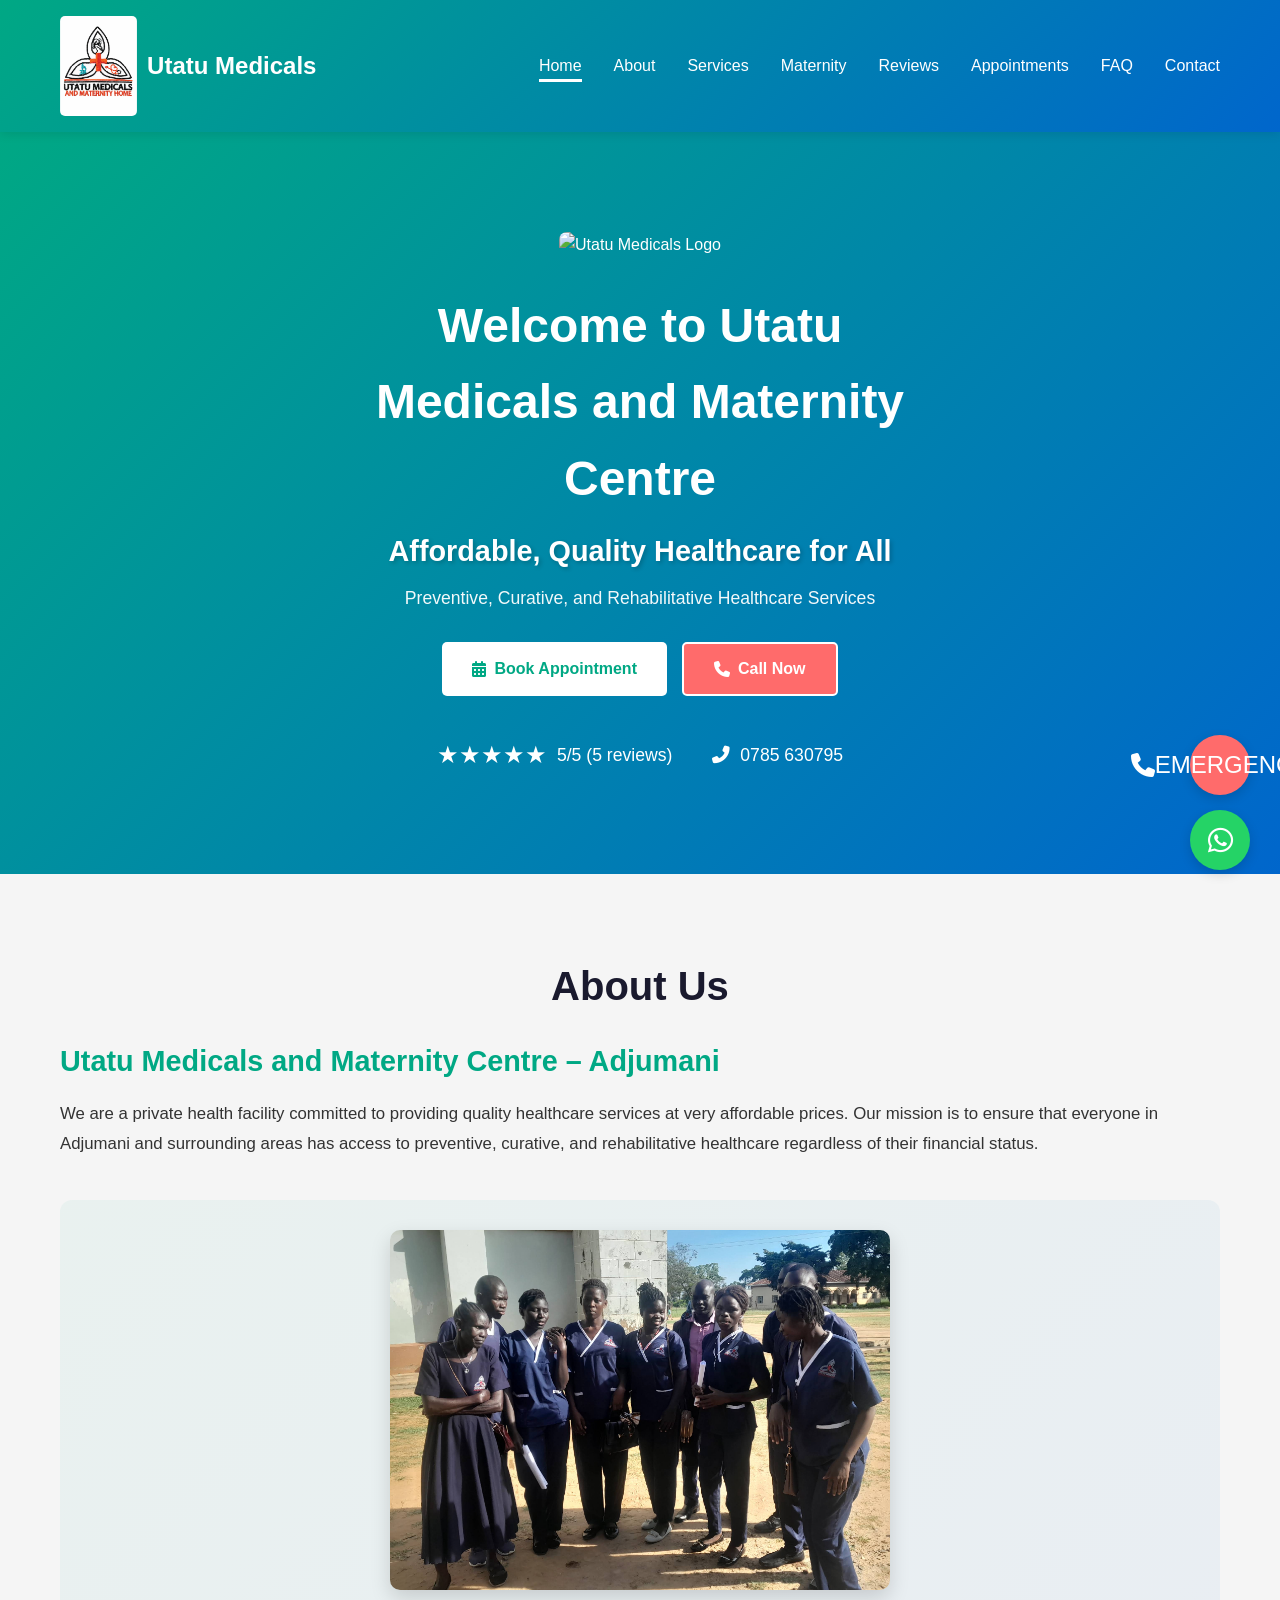
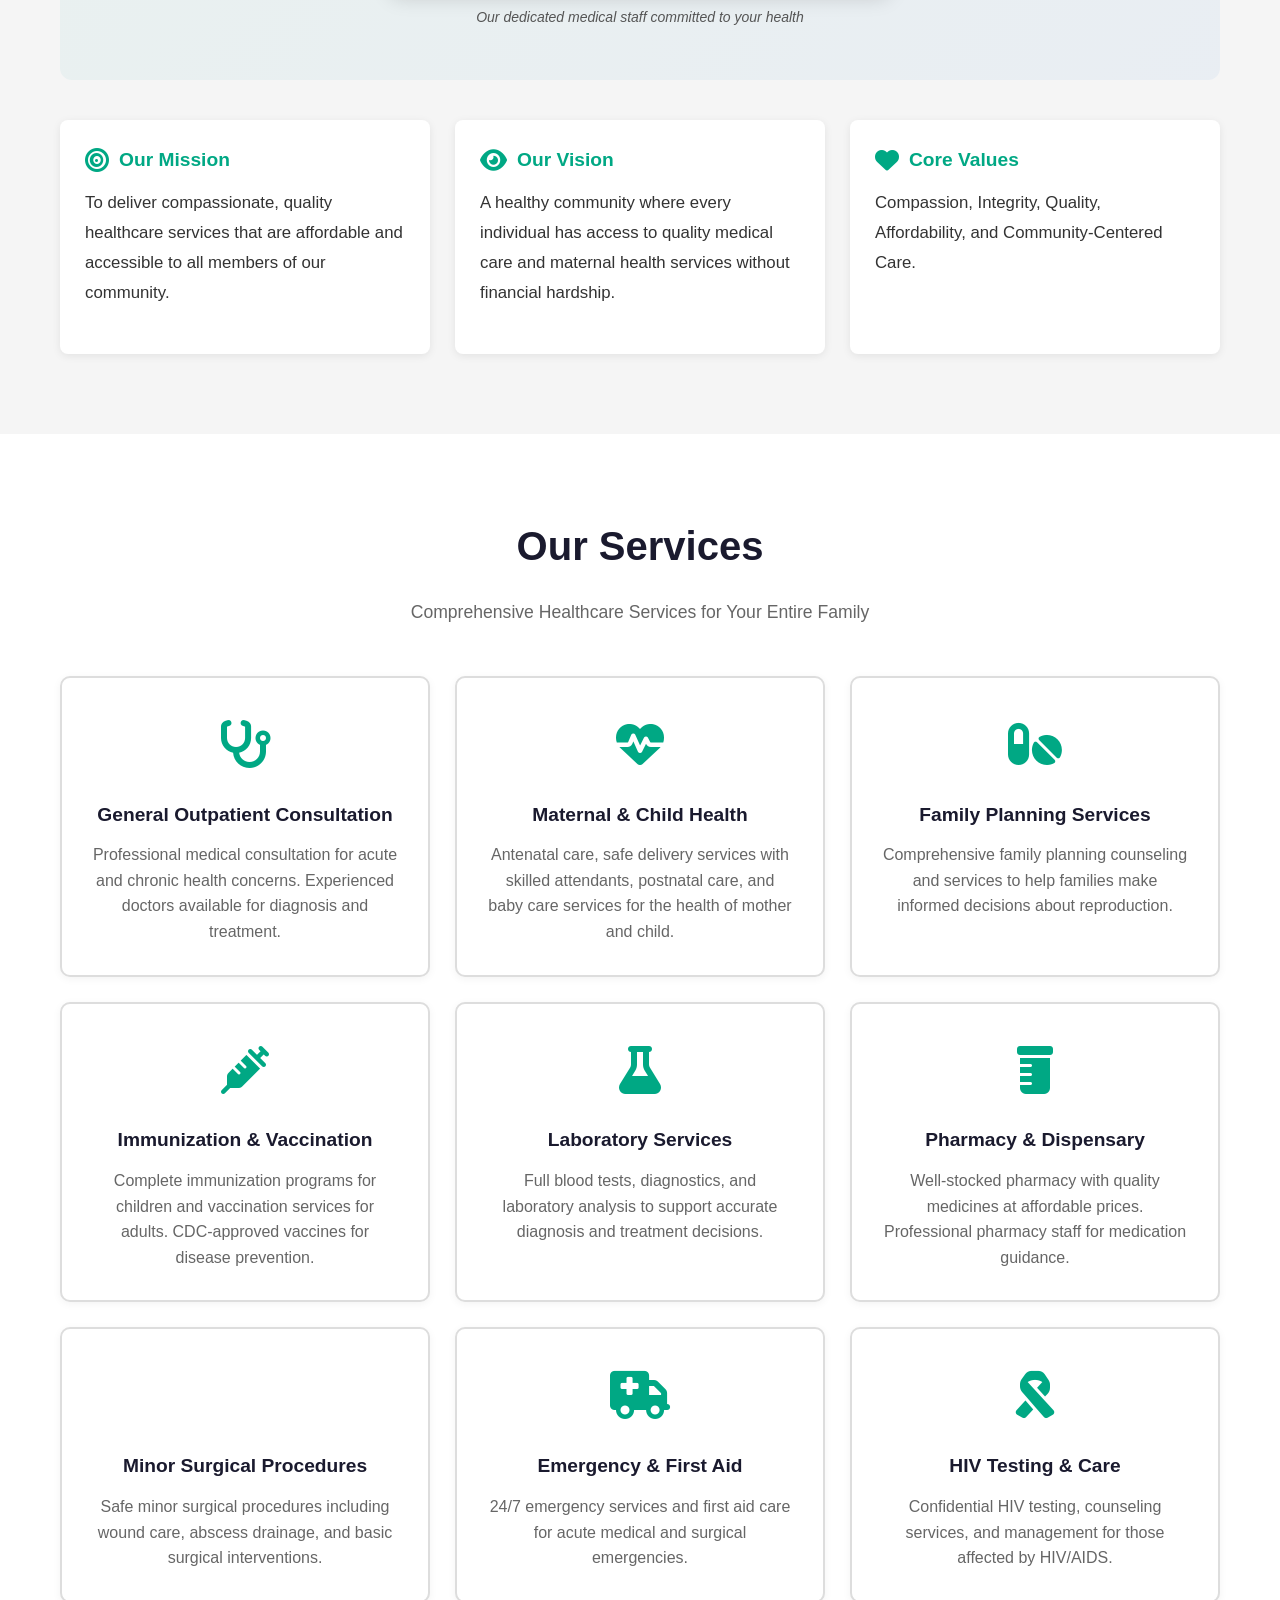
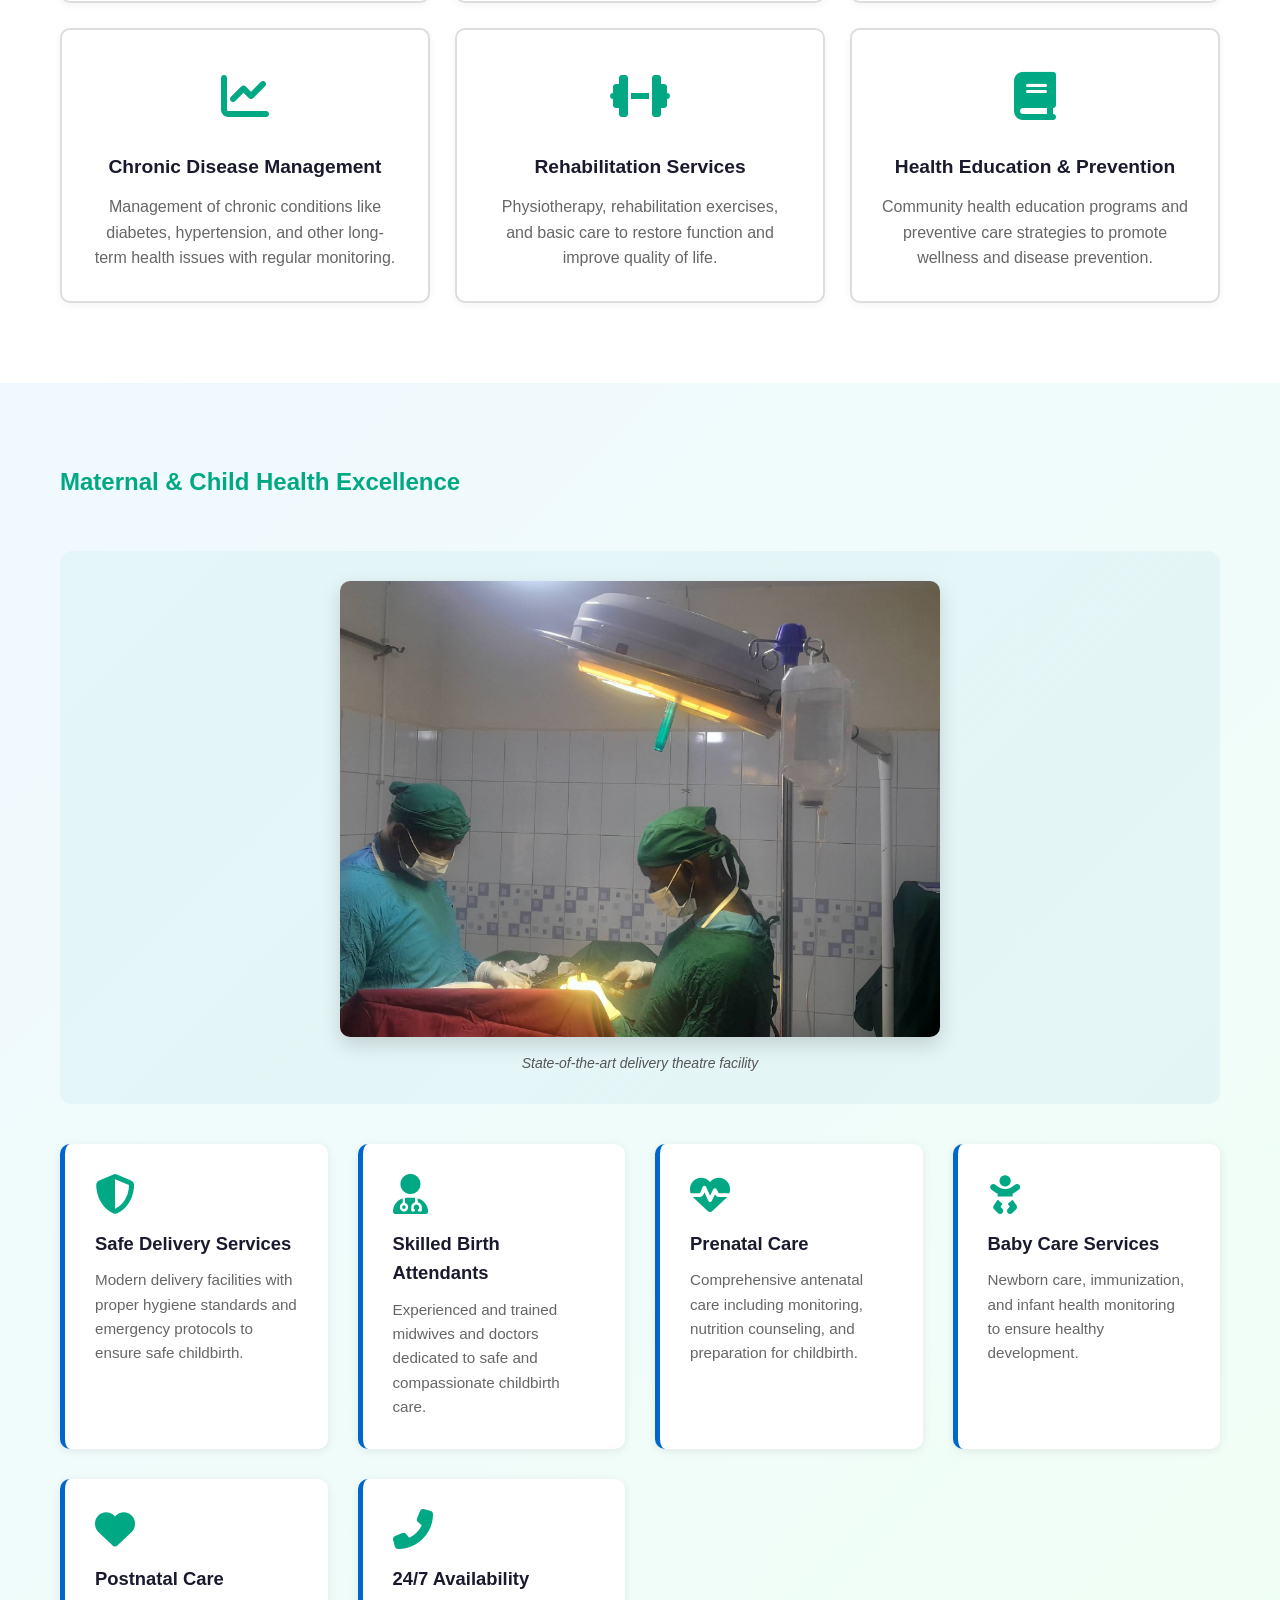
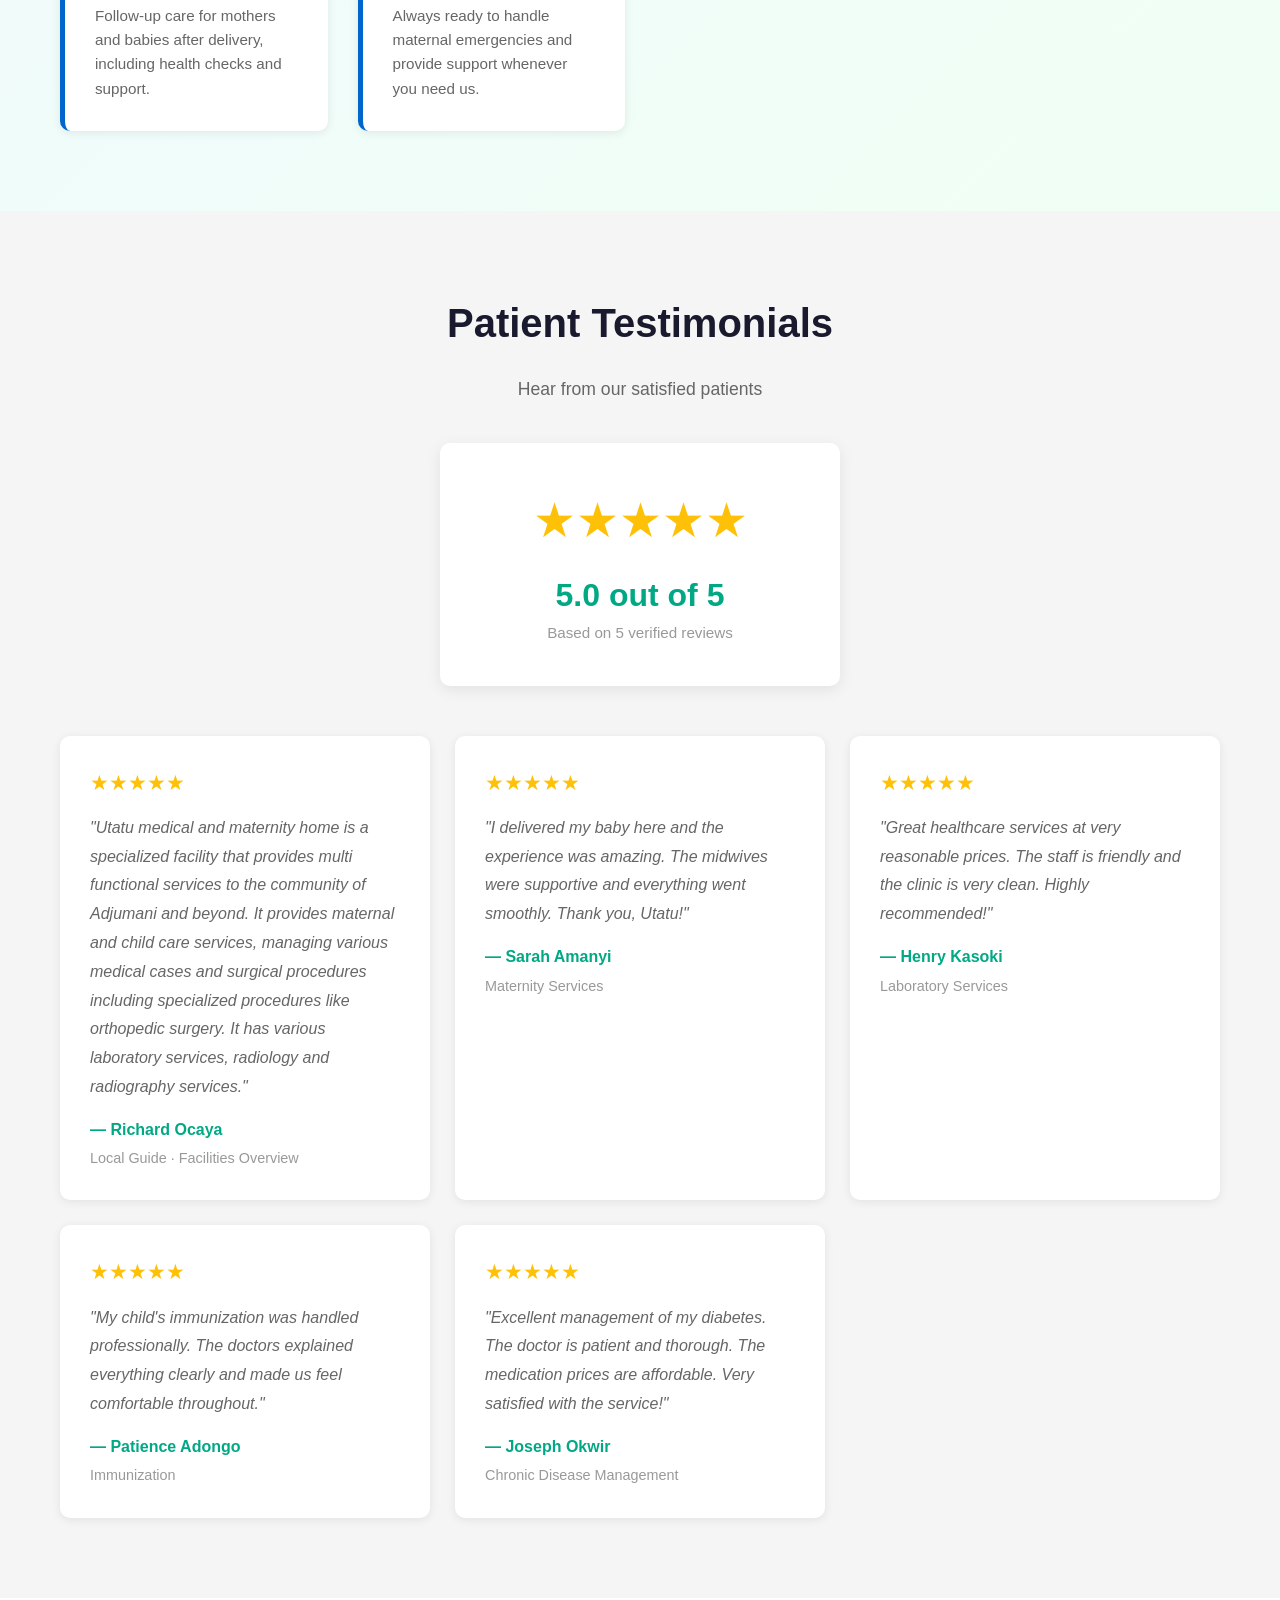
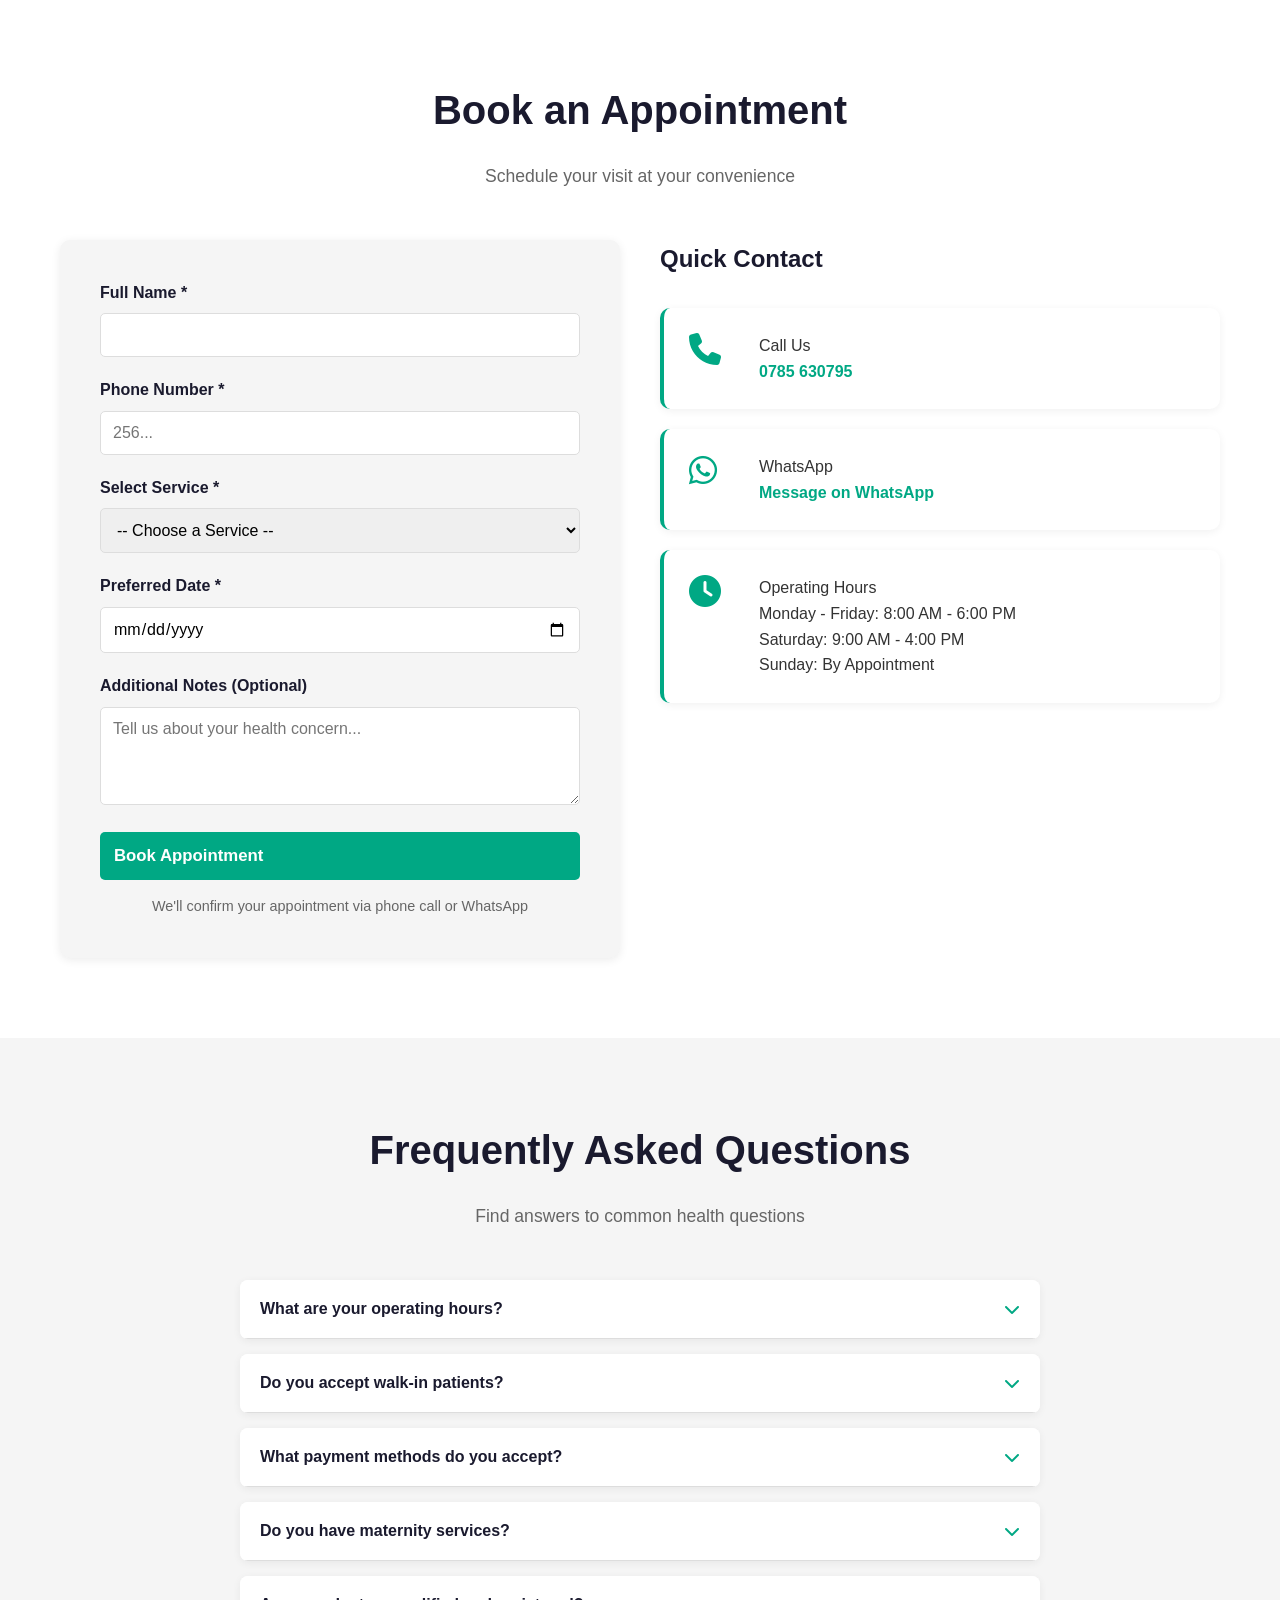
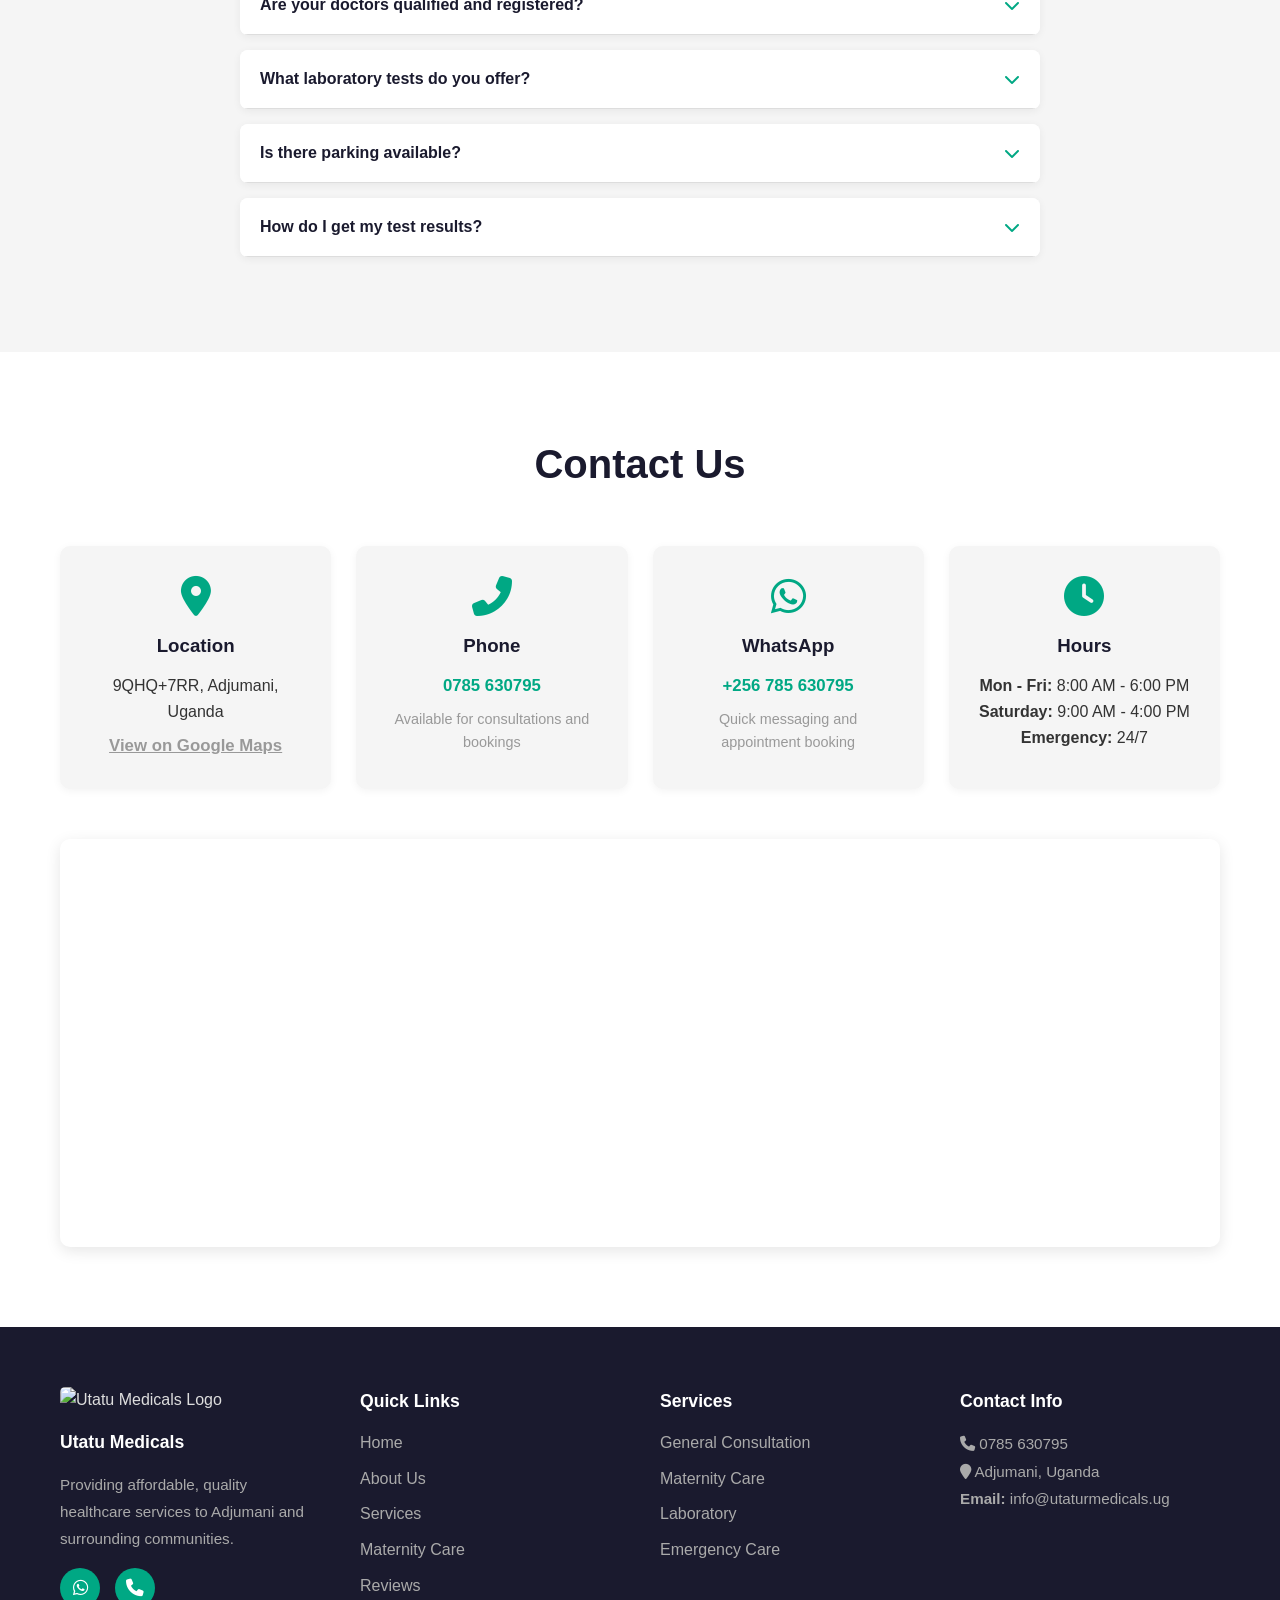
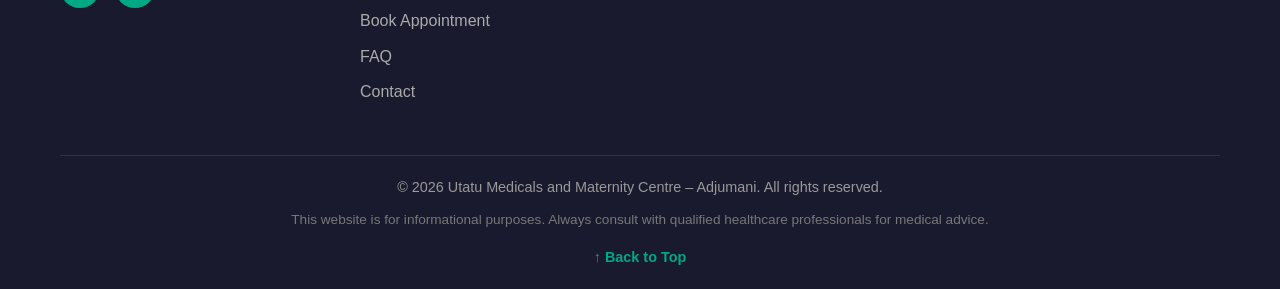
==== commit 8eb020cd: "Update index.html" ====
--- a/utatu/index.html
+++ b/utatu/index.html
@@ -572,7 +572,7 @@
             </div>
 
             <div class="footer-bottom">
-                <p>&copy; 2024 Utatu Medicals and Maternity Centre – Adjumani. All rights reserved.</p>
+                <p>&copy; 2026 Utatu Medicals and Maternity Centre – Adjumani. All rights reserved.</p>
                 <p class="disclaimer">This website is for informational purposes. Always consult with qualified healthcare professionals for medical advice.</p>
                 <a href="#home" class="back-to-top" style="color: var(--primary-color); text-decoration: none; margin-top: 15px; display: inline-block; font-weight: 600; transition: color 0.3s;">
                     ↑ Back to Top
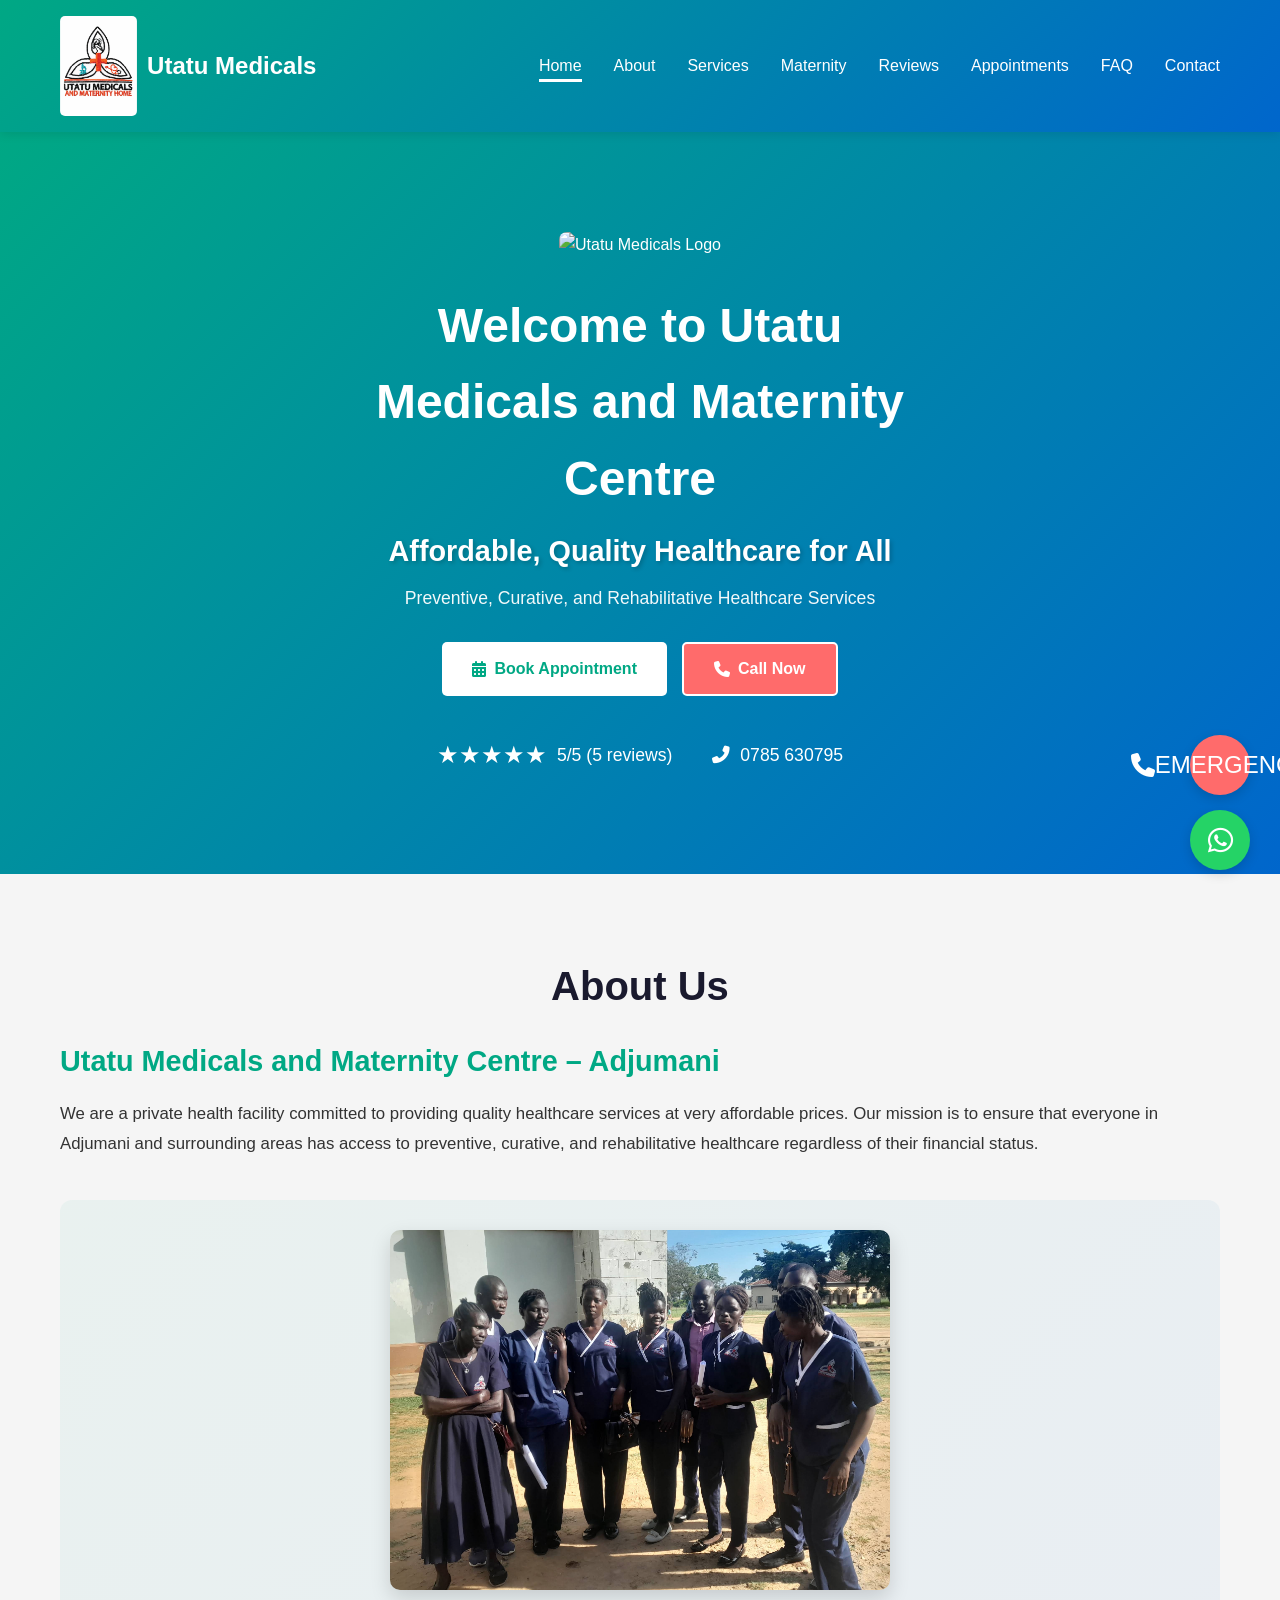
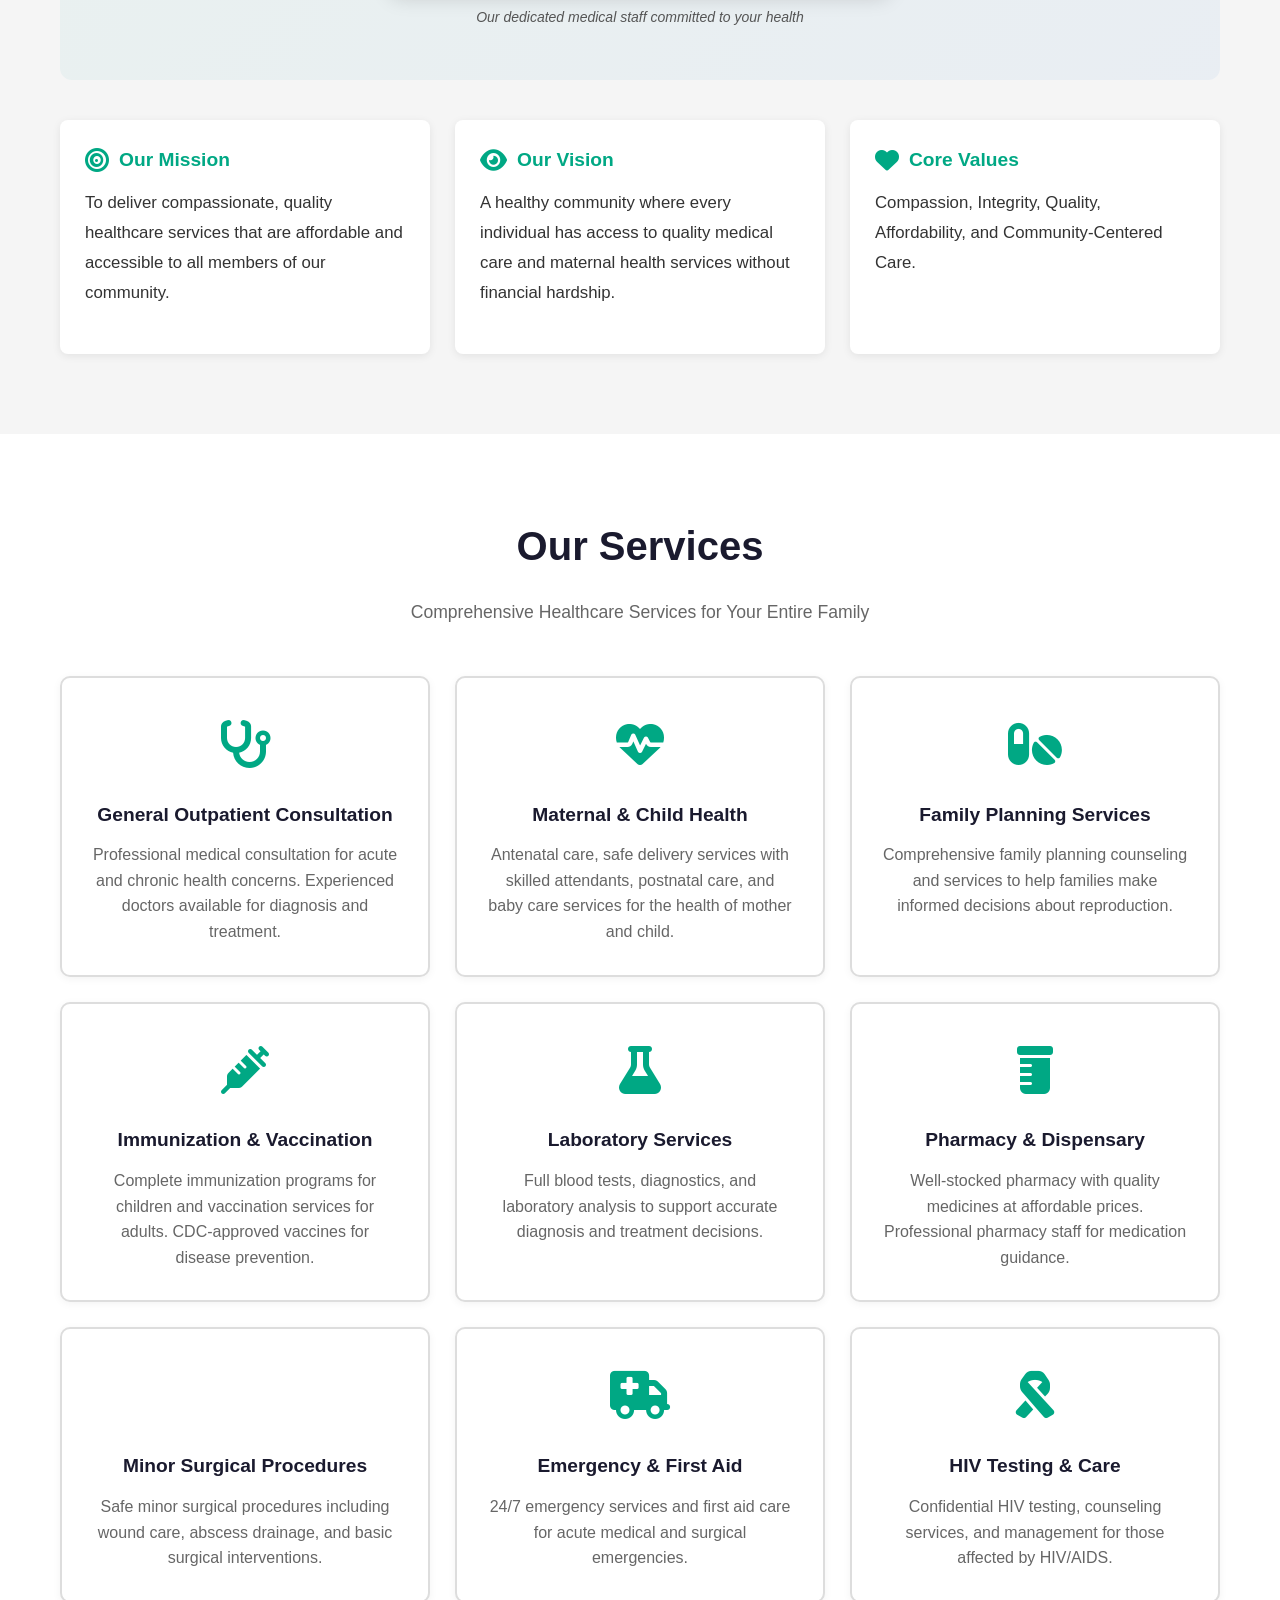
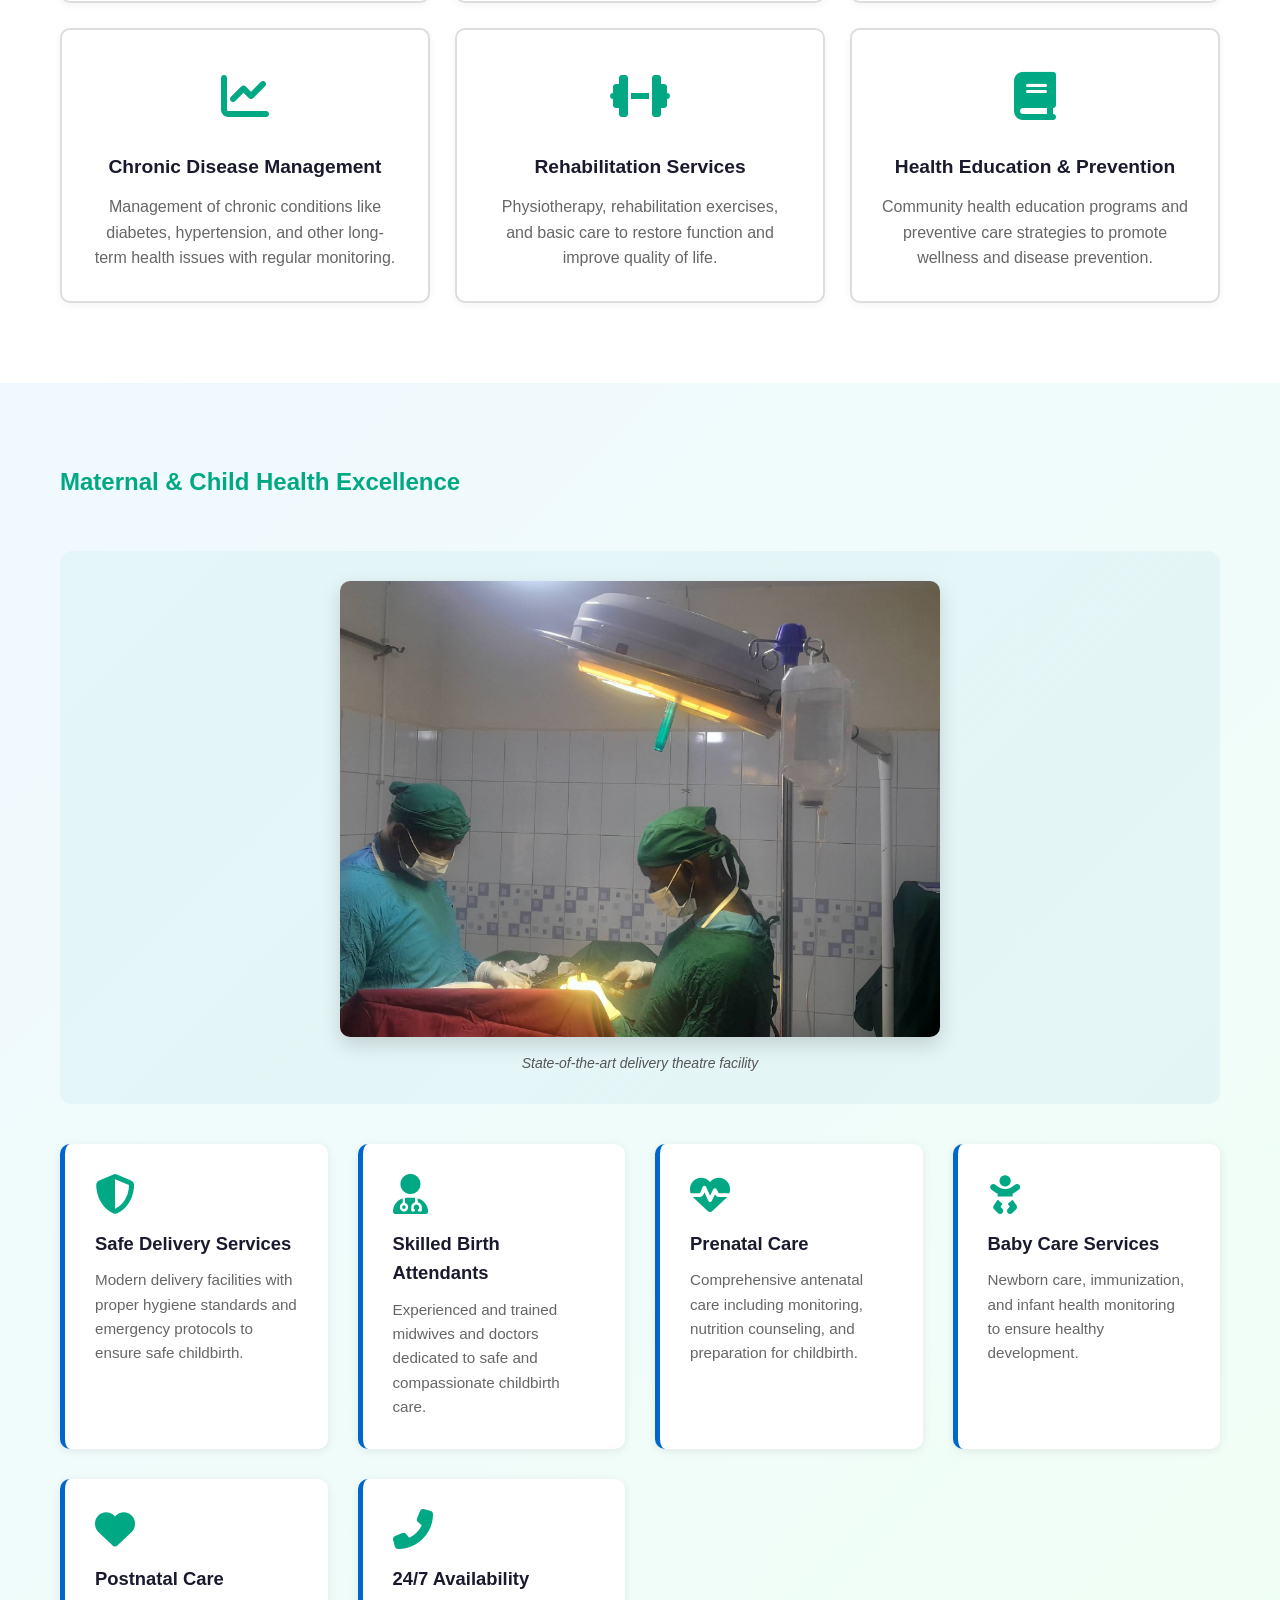
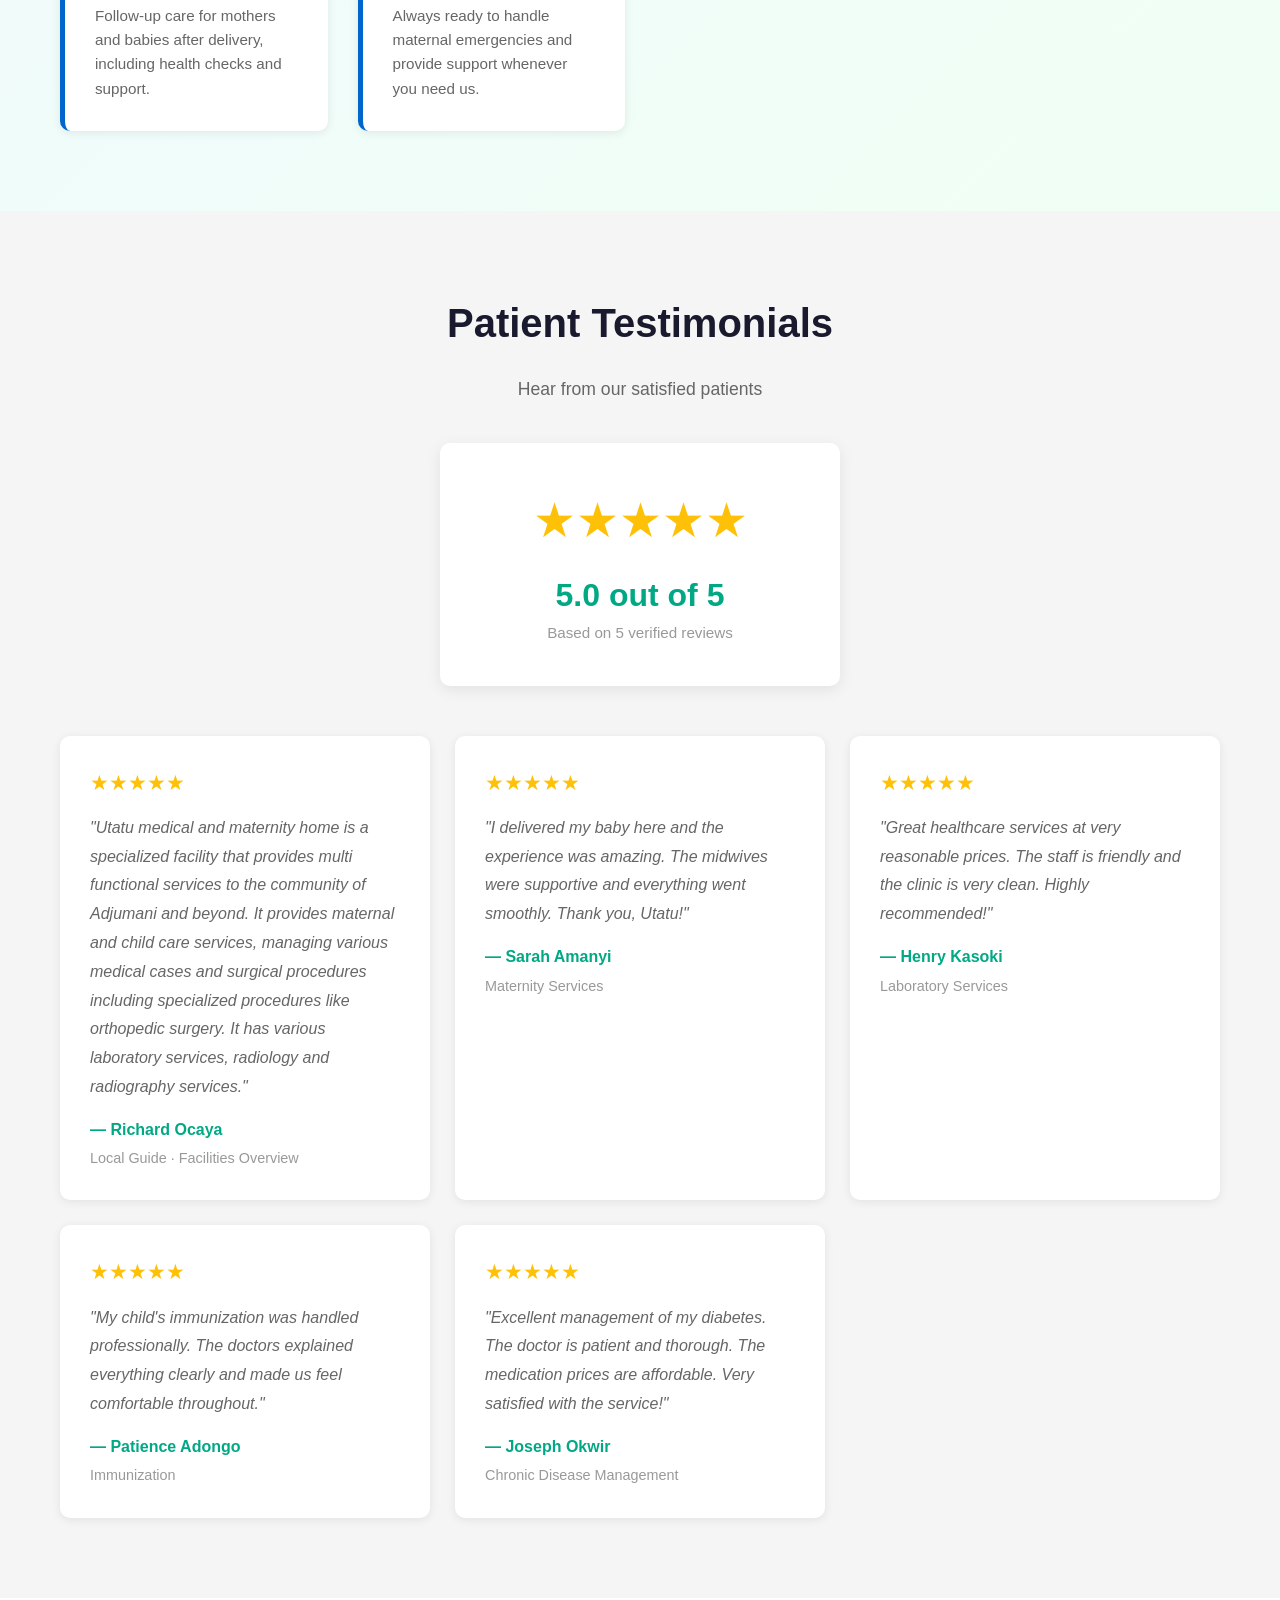
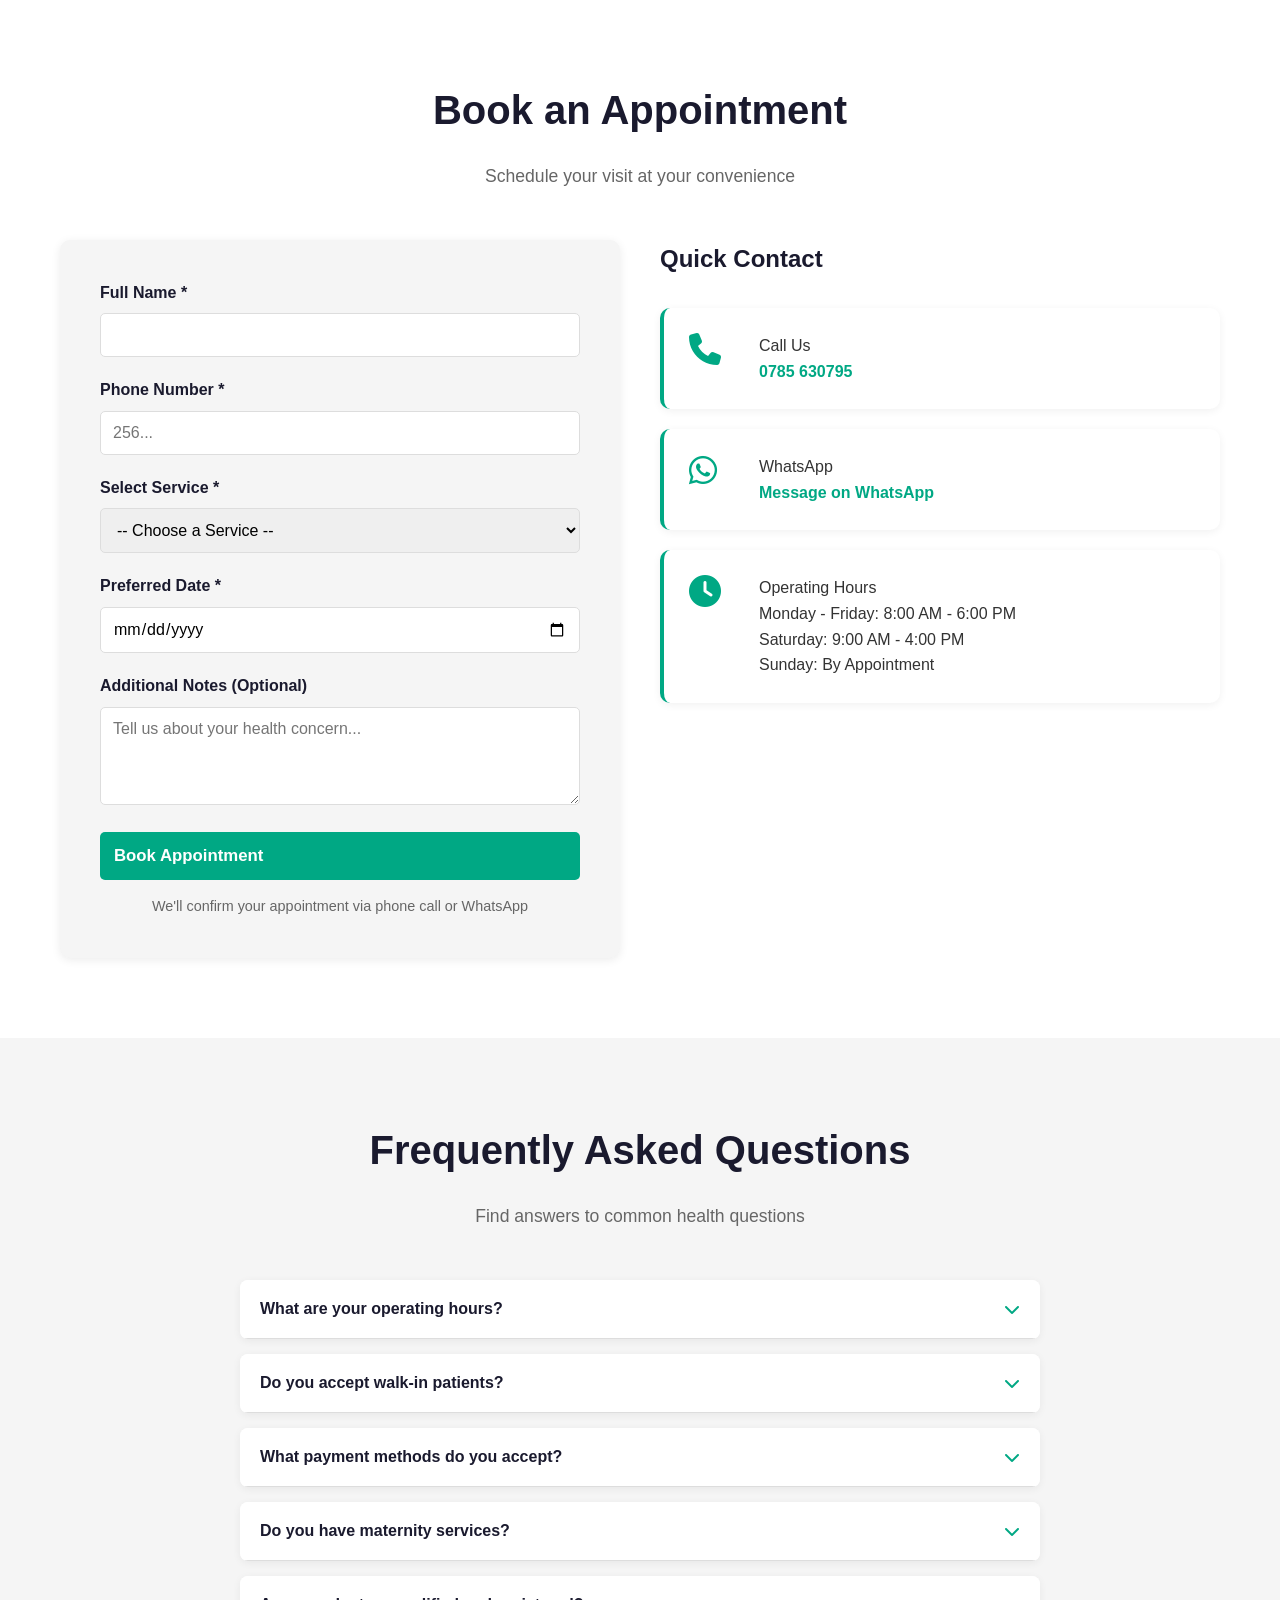
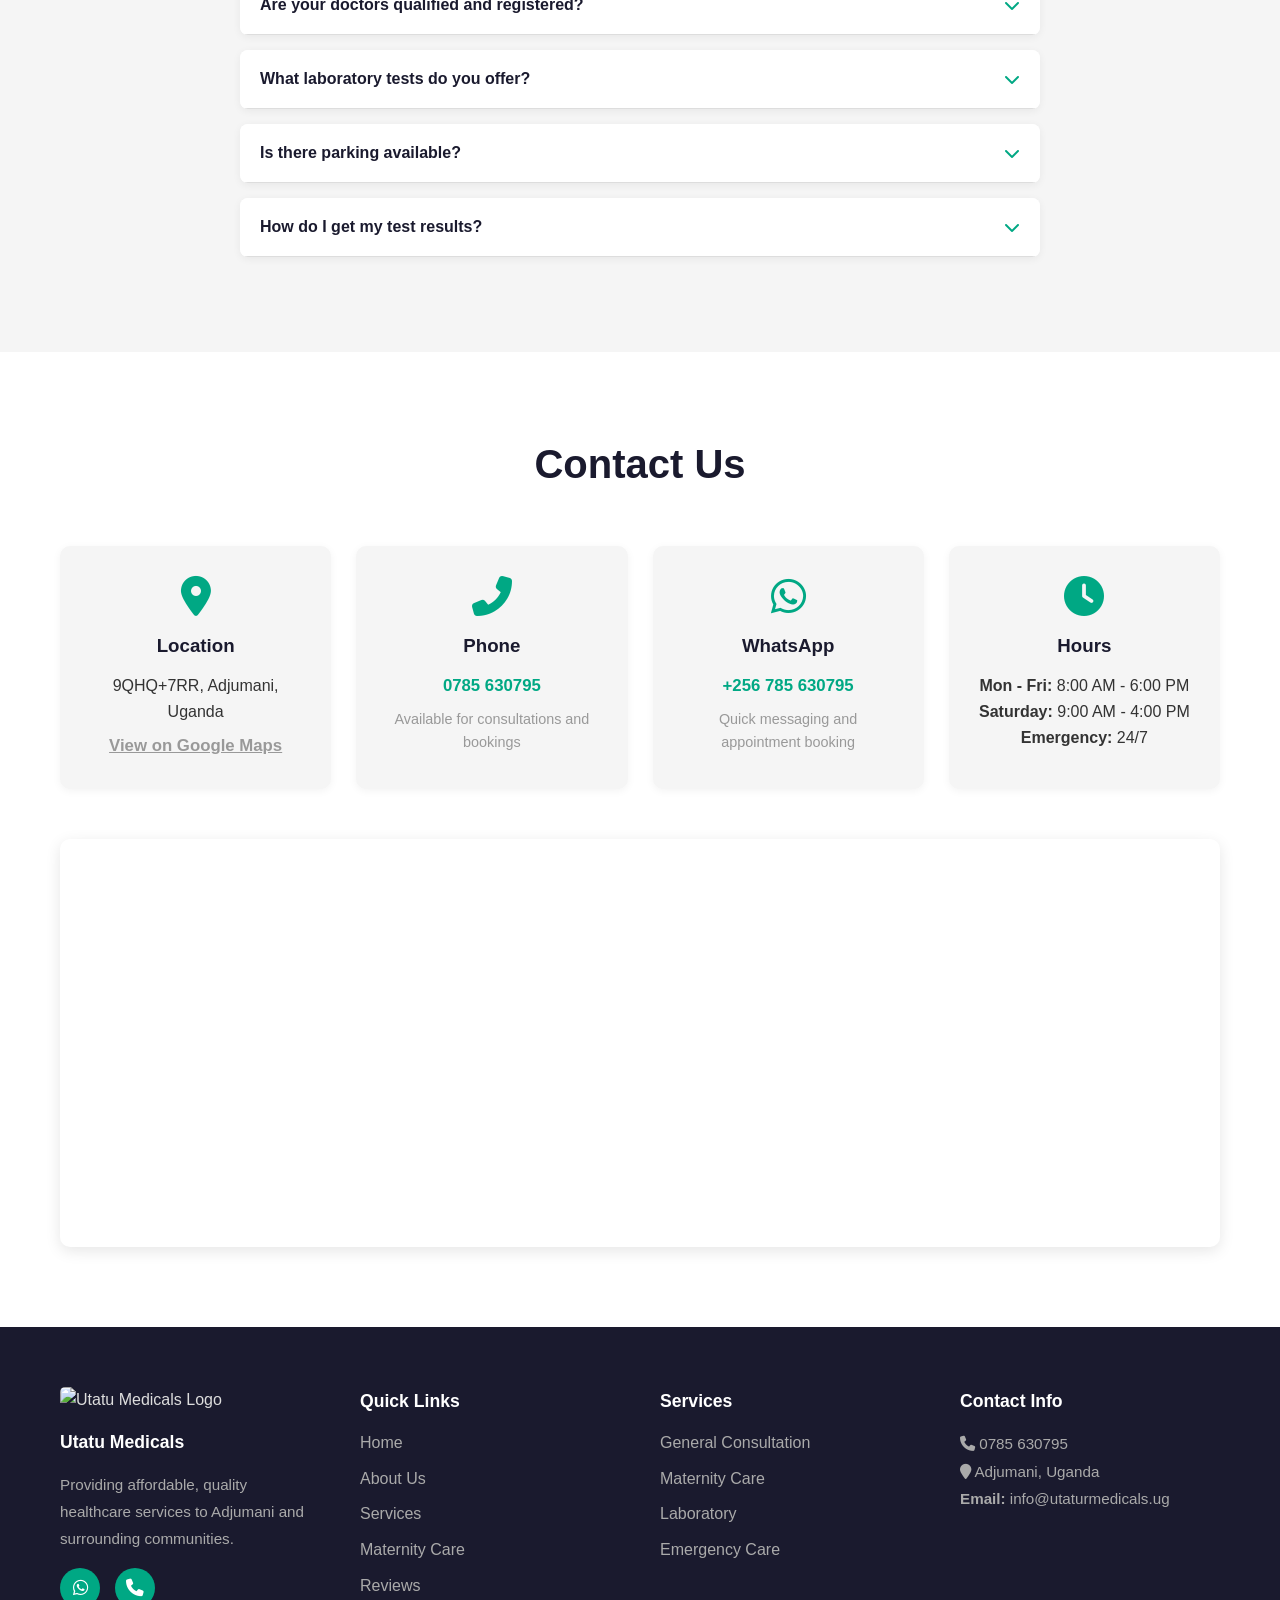
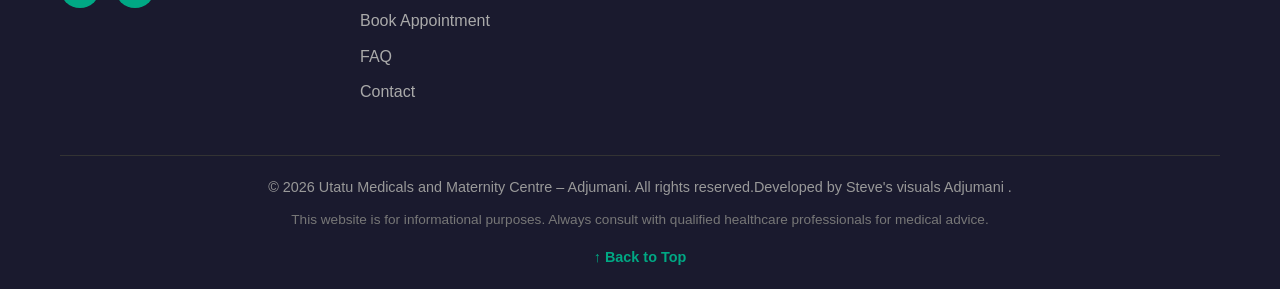
==== commit a2f928ef: "Update index.html" ====
--- a/utatu/index.html
+++ b/utatu/index.html
@@ -572,7 +572,7 @@
             </div>
 
             <div class="footer-bottom">
-                <p>&copy; 2026 Utatu Medicals and Maternity Centre – Adjumani. All rights reserved.</p>
+                <p>&copy; 2026 Utatu Medicals and Maternity Centre – Adjumani. All rights reserved.Developed by Steve's visuals Adjumani .</p>
                 <p class="disclaimer">This website is for informational purposes. Always consult with qualified healthcare professionals for medical advice.</p>
                 <a href="#home" class="back-to-top" style="color: var(--primary-color); text-decoration: none; margin-top: 15px; display: inline-block; font-weight: 600; transition: color 0.3s;">
                     ↑ Back to Top
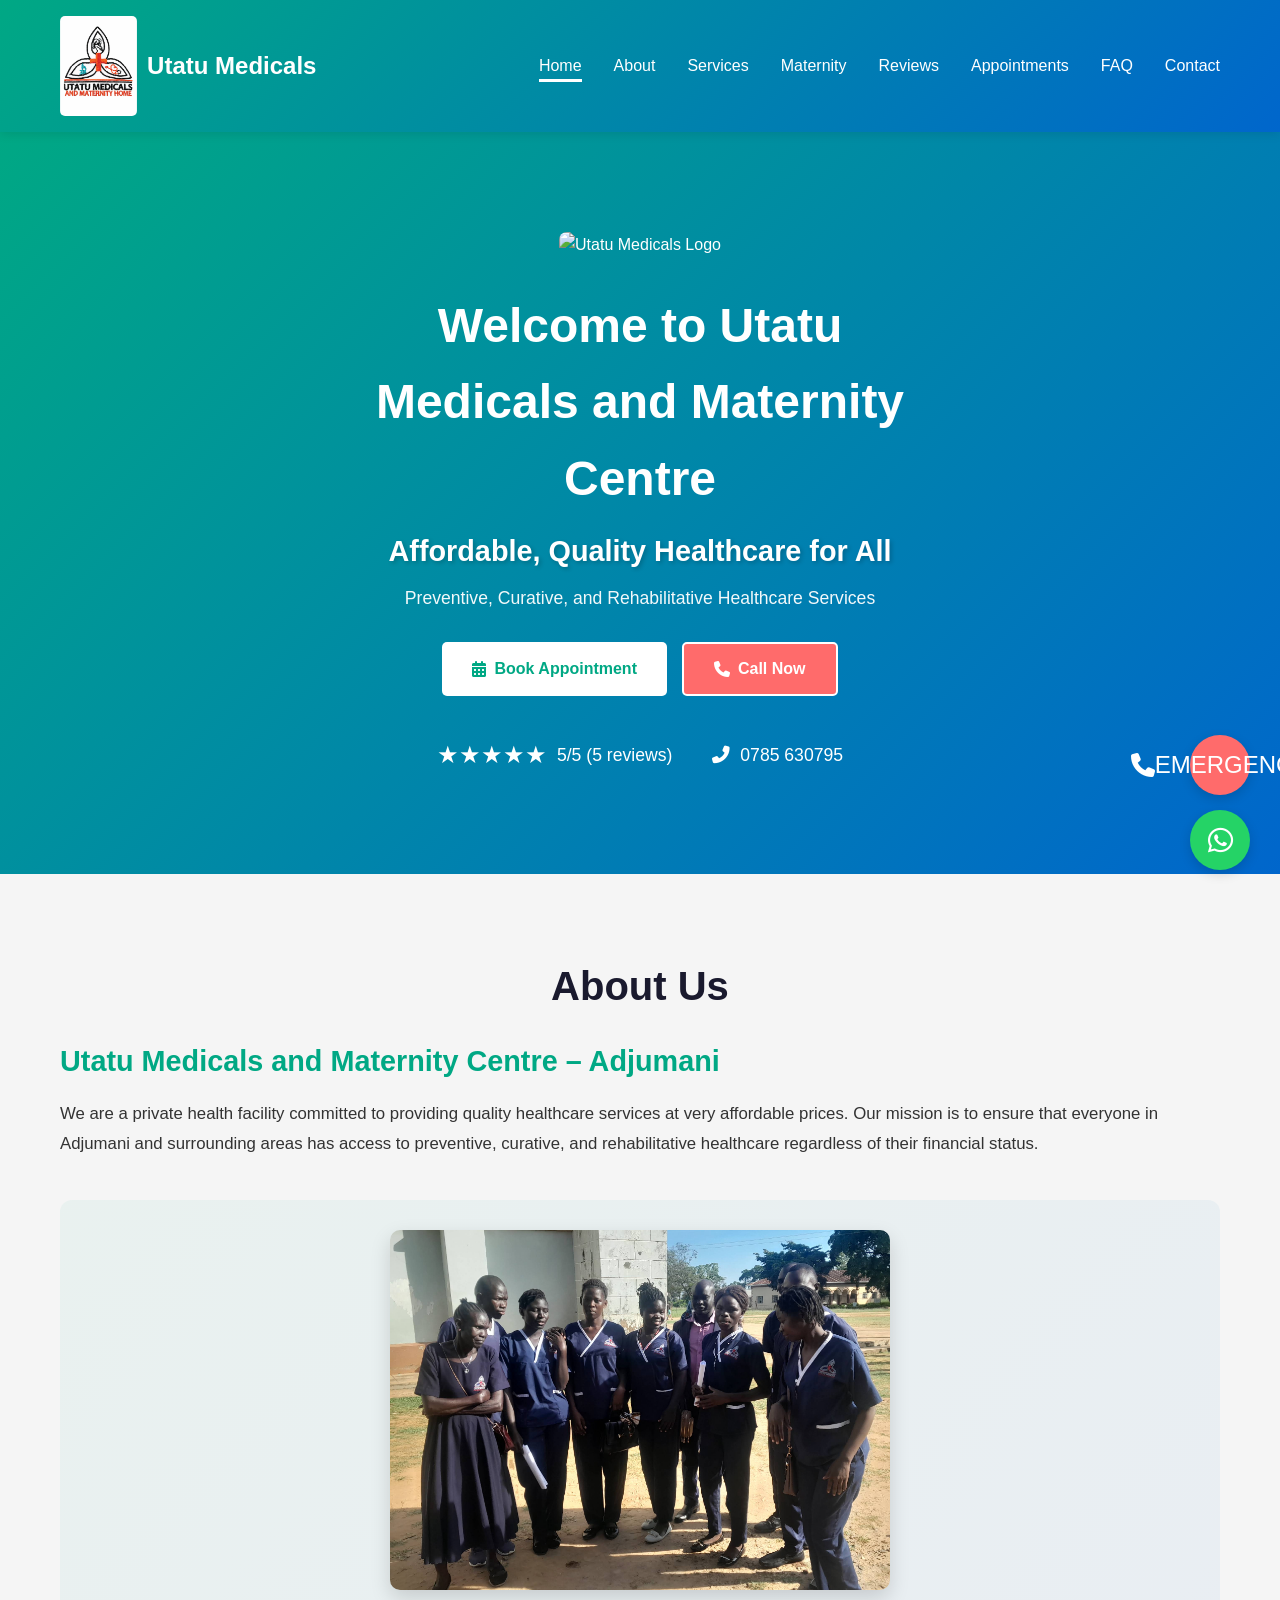
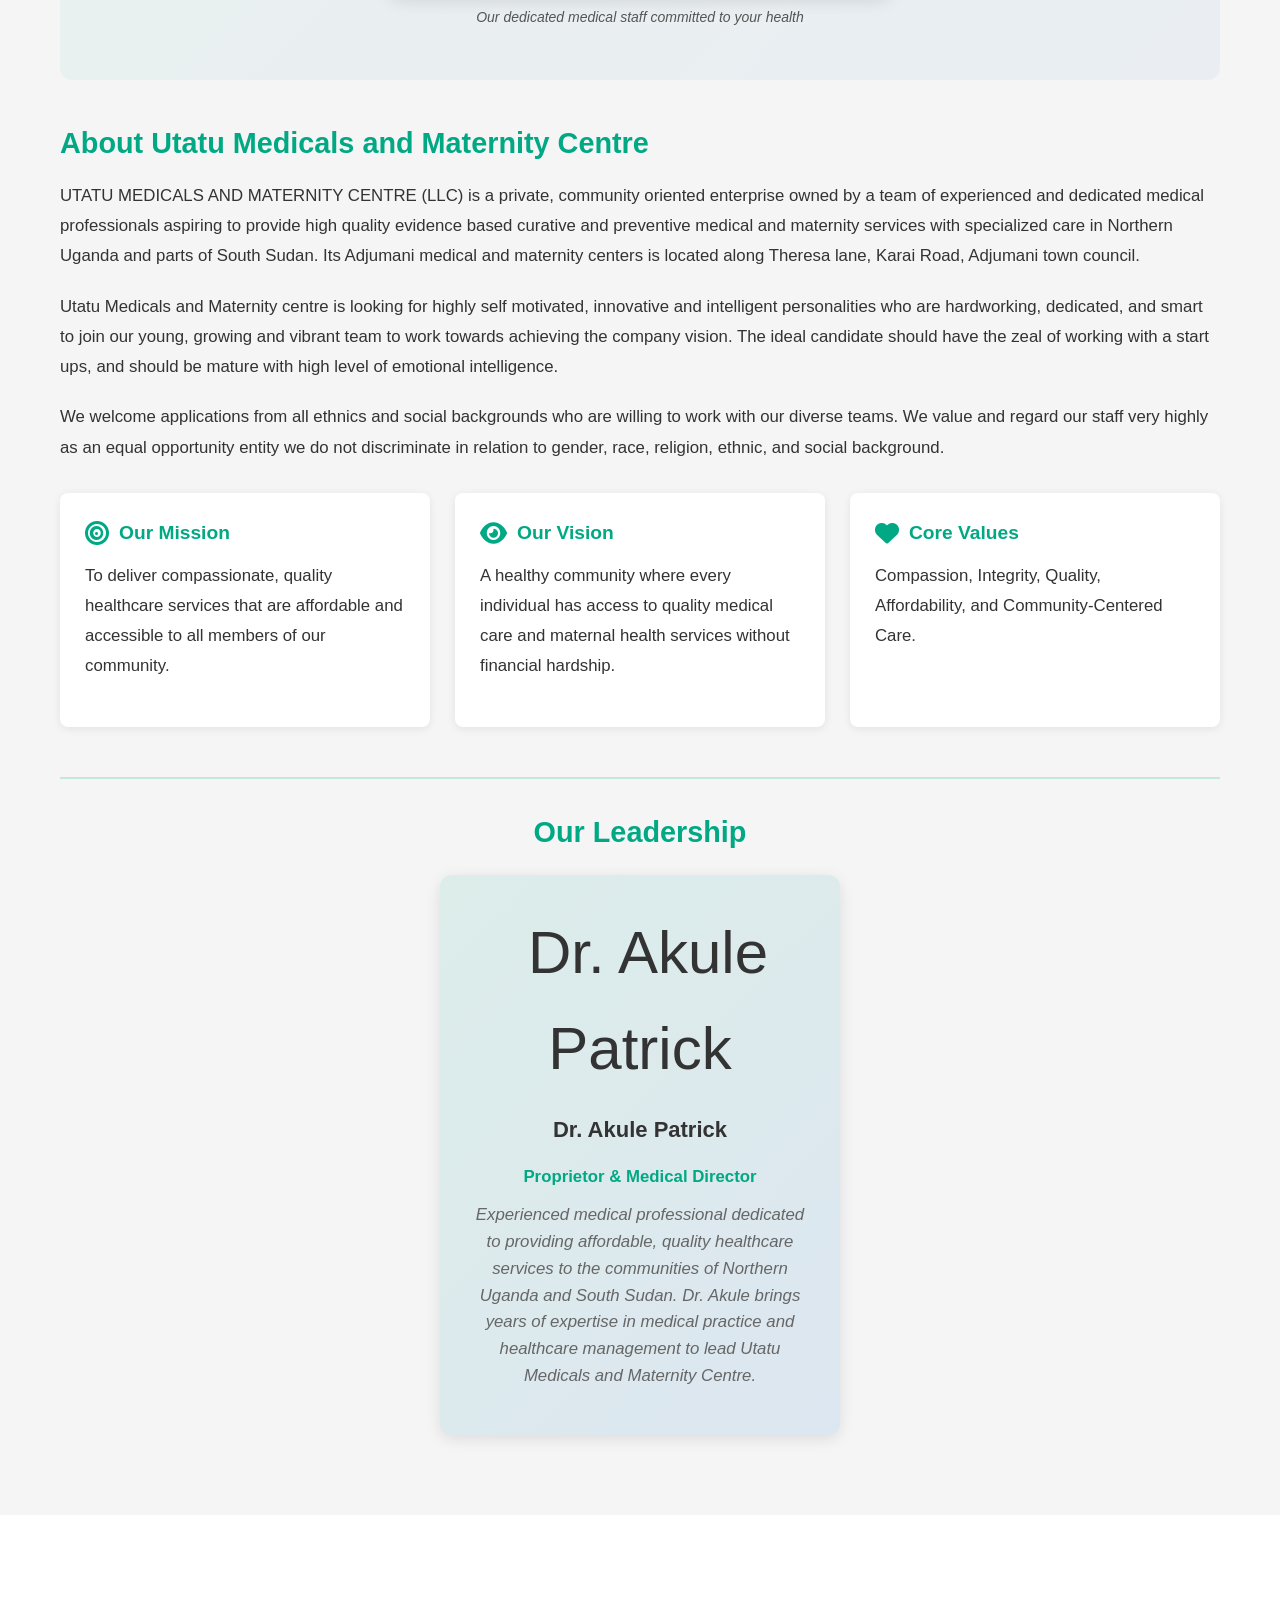
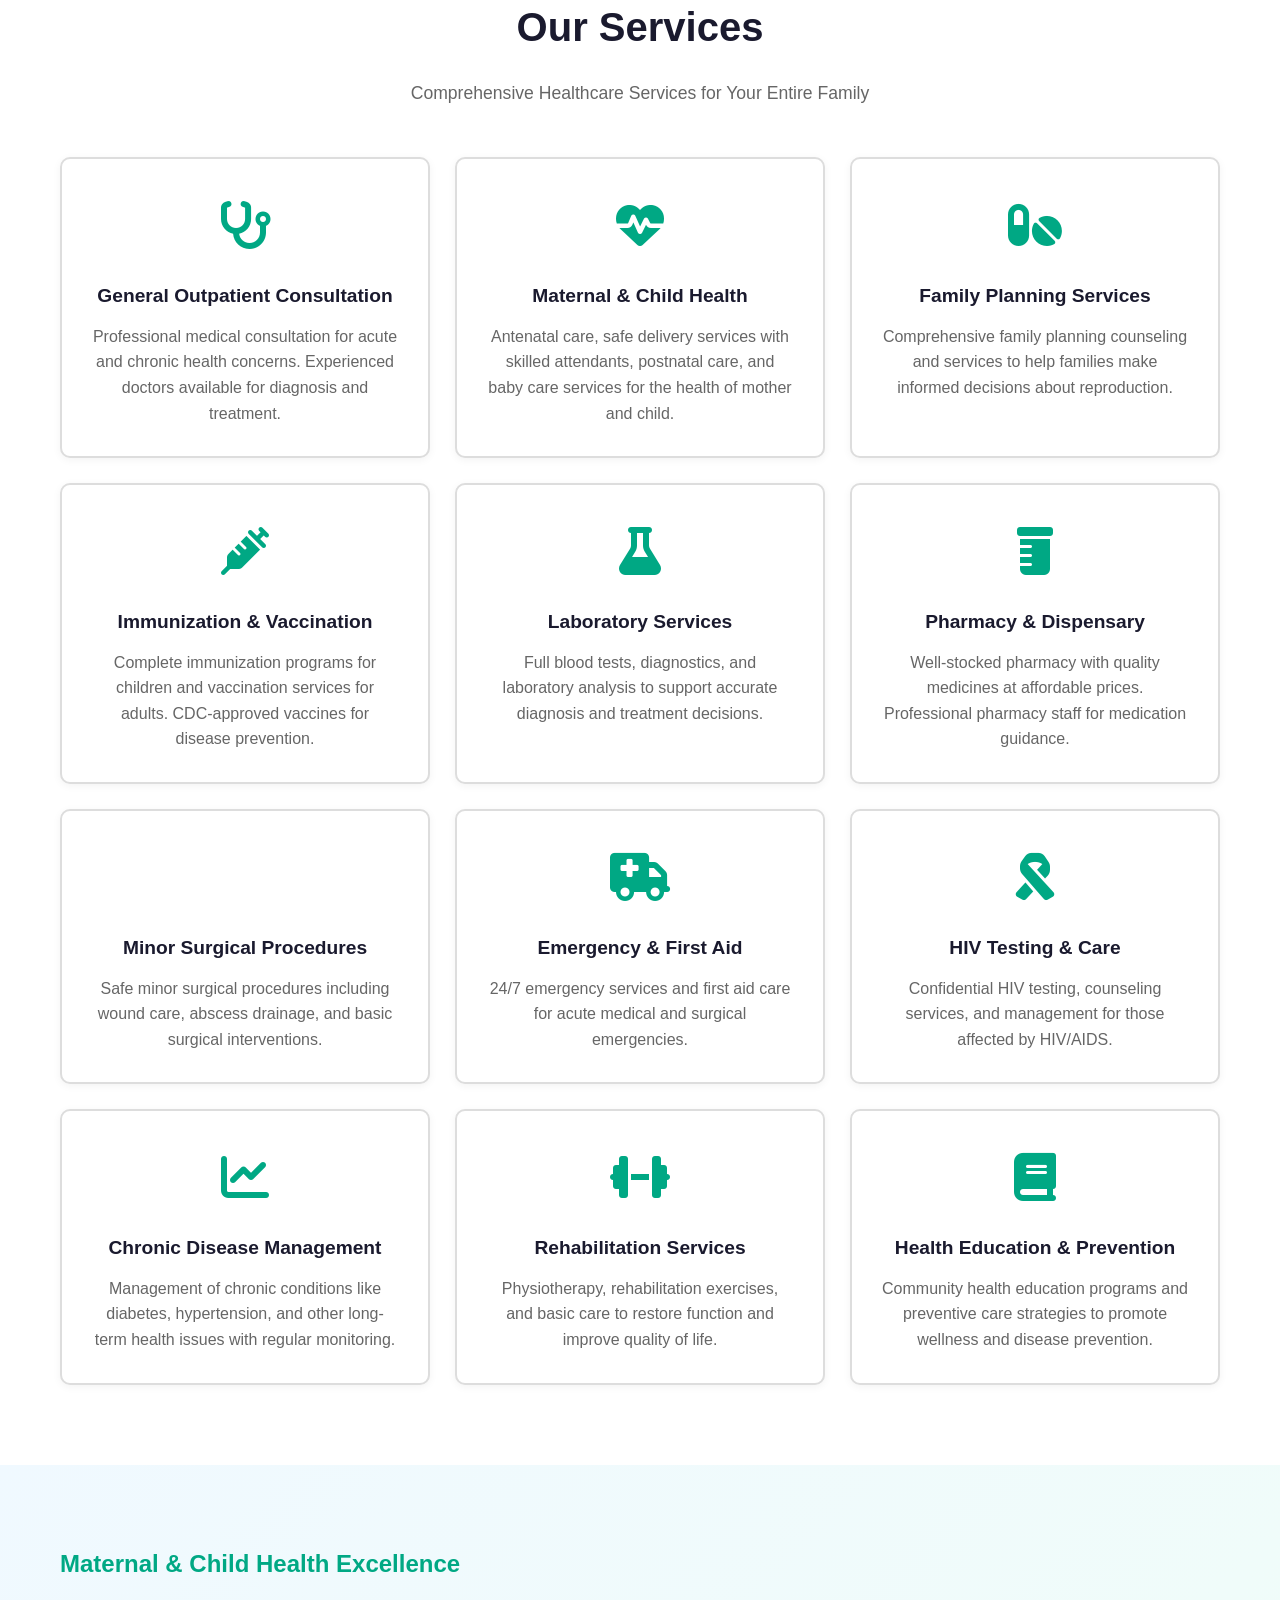
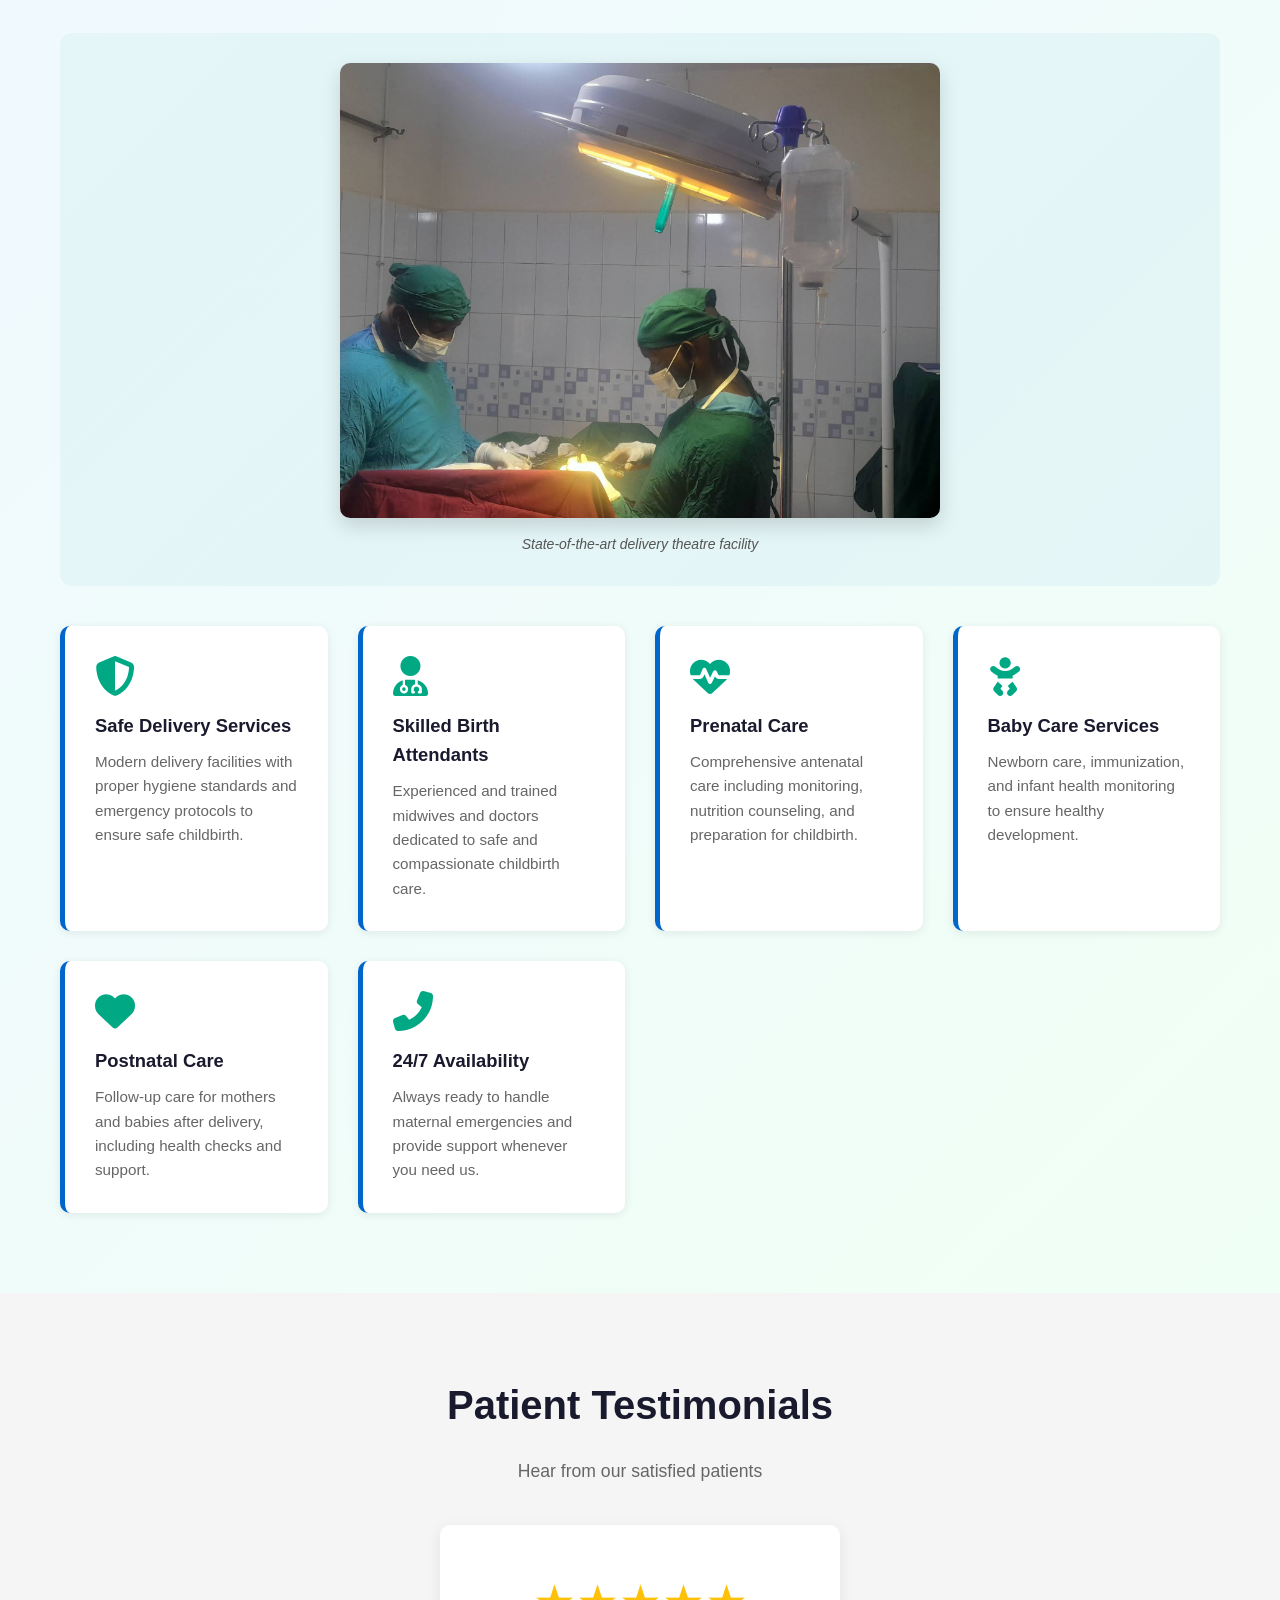
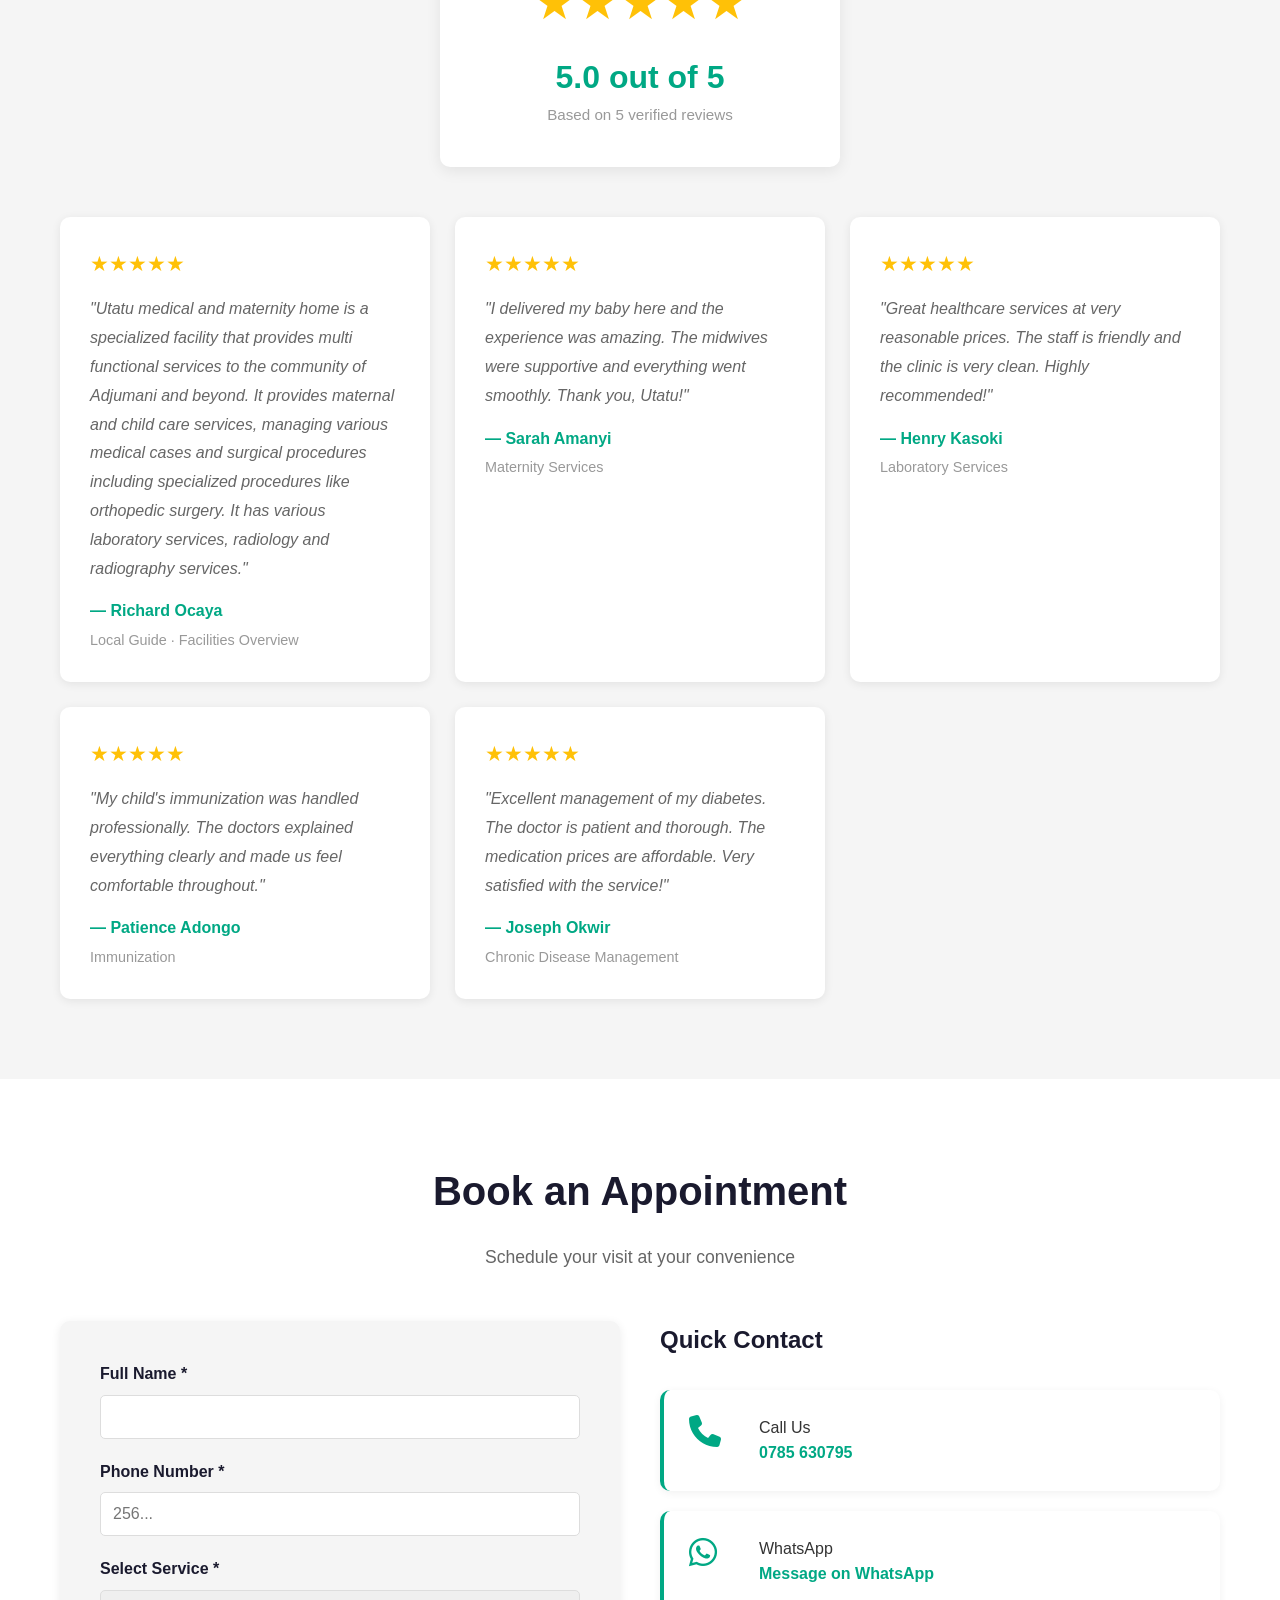
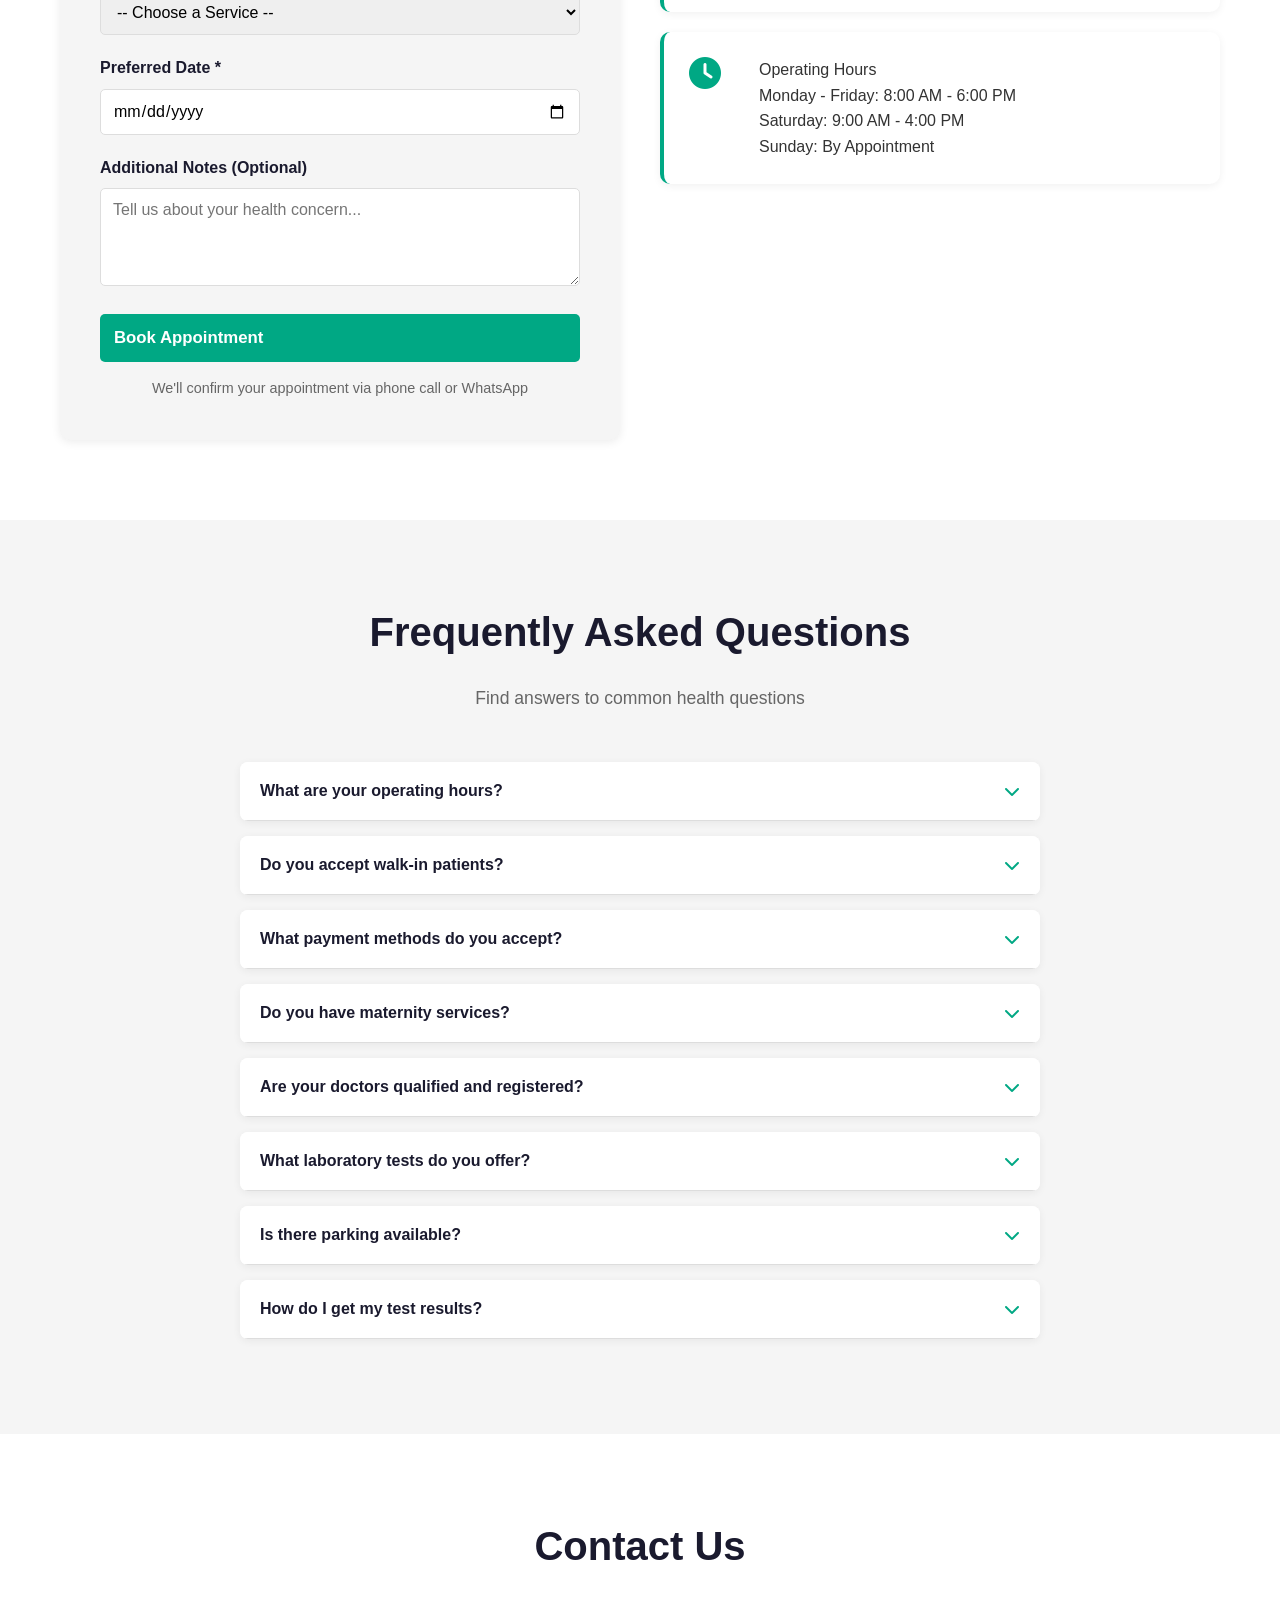
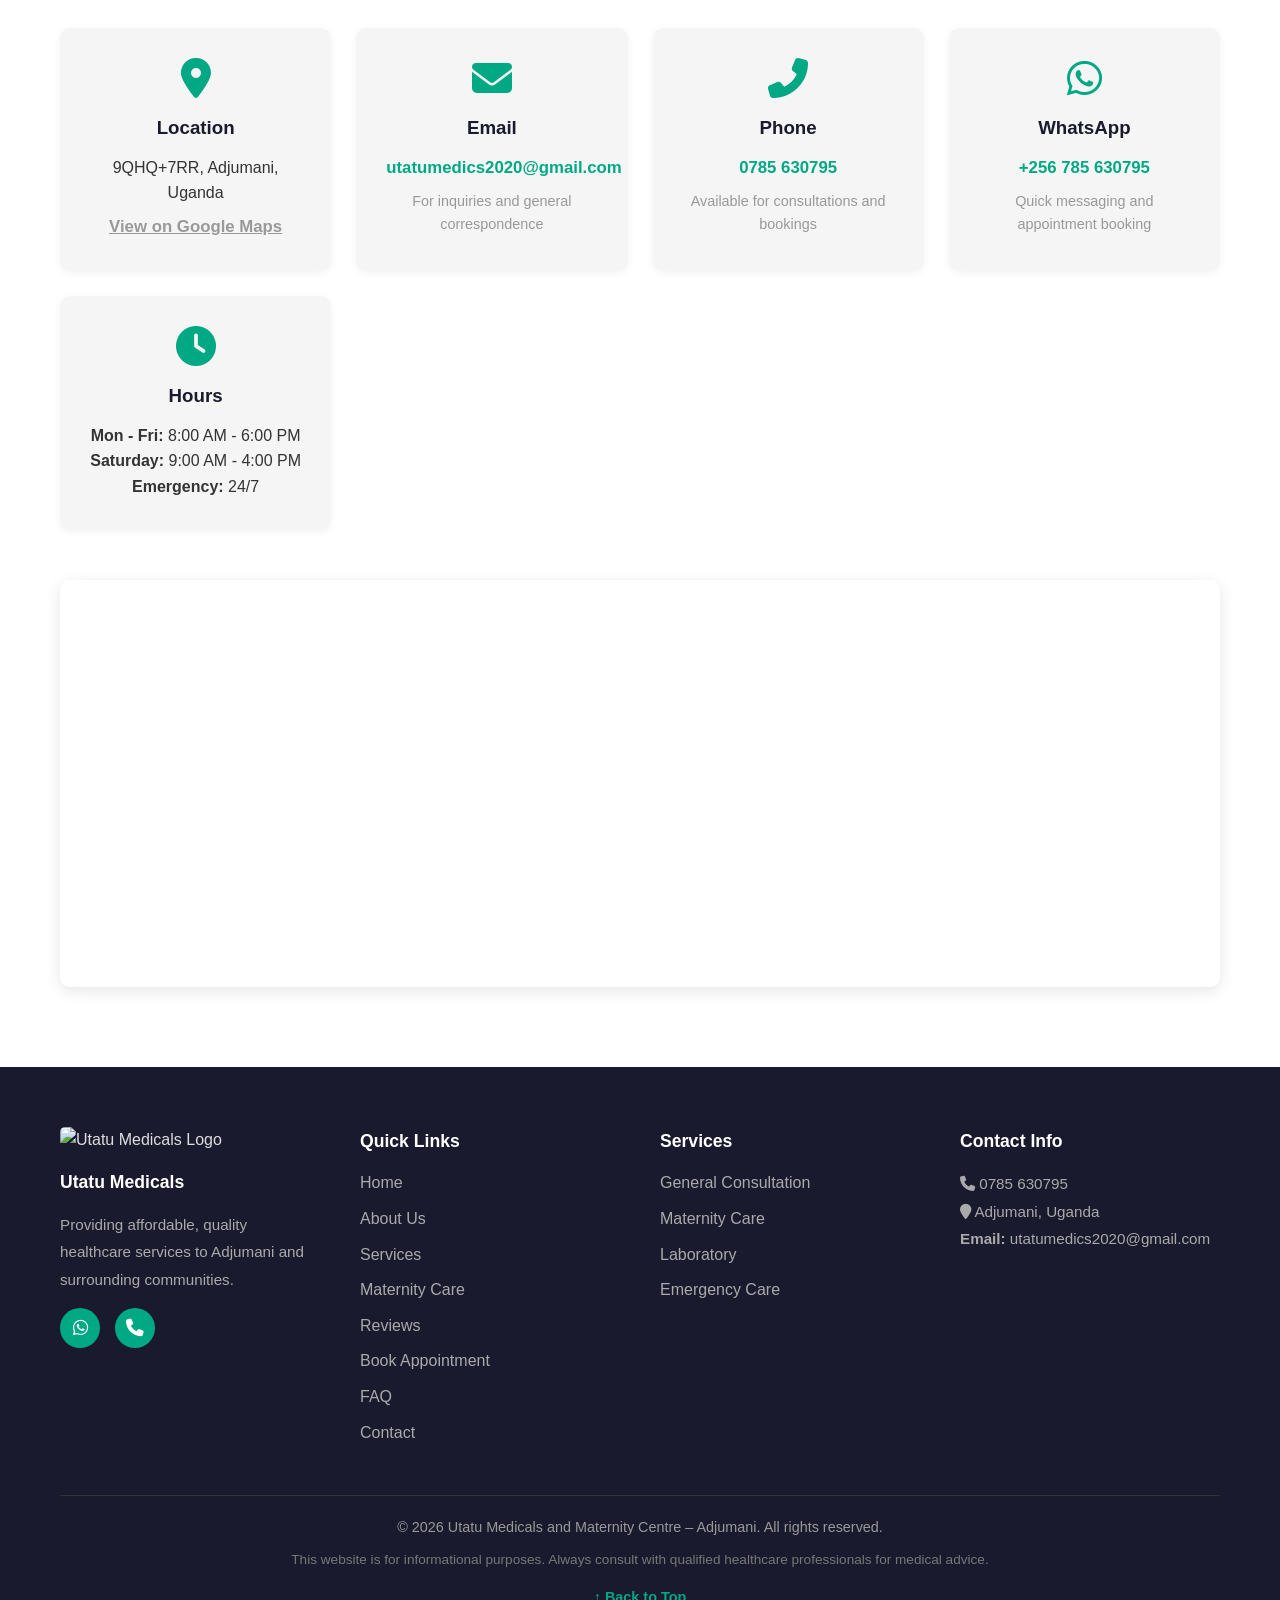
==== commit 0e35db74: "Update index.html" ====
--- a/utatu/index.html
+++ b/utatu/index.html
@@ -85,7 +85,14 @@
                         <p style="margin-top: 15px; font-style: italic; color: #555; font-size: 14px;">Our dedicated medical staff committed to your health</p>
                     </aside>
                     
-                    <div class="values">
+                    <h3 style="margin-top: 30px; margin-bottom: 15px; color: var(--primary-color);">About Utatu Medicals and Maternity Centre</h3>
+                    <p style="line-height: 1.8; margin-bottom: 20px;">UTATU MEDICALS AND MATERNITY CENTRE (LLC) is a private, community oriented enterprise owned by a team of experienced and dedicated medical professionals aspiring to provide high quality evidence based curative and preventive medical and maternity services with specialized care in Northern Uganda and parts of South Sudan. Its Adjumani medical and maternity centers is located along Theresa lane, Karai Road, Adjumani town council.</p>
+                    
+                    <p style="line-height: 1.8; margin-bottom: 20px;">Utatu Medicals and Maternity centre is looking for highly self motivated, innovative and intelligent personalities who are hardworking, dedicated, and smart to join our young, growing and vibrant team to work towards achieving the company vision. The ideal candidate should have the zeal of working with a start ups, and should be mature with high level of emotional intelligence.</p>
+                    
+                    <p style="line-height: 1.8; margin-bottom: 20px;">We welcome applications from all ethnics and social backgrounds who are willing to work with our diverse teams. We value and regard our staff very highly as an equal opportunity entity we do not discriminate in relation to gender, race, religion, ethnic, and social background.</p>
+                    
+                    <div class="values" style="margin-top: 30px;">
                         <div class="value-item">
                             <h4><i class="fas fa-bullseye"></i> Our Mission</h4>
                             <p>To deliver compassionate, quality healthcare services that are affordable and accessible to all members of our community.</p>
@@ -97,6 +104,19 @@
                         <div class="value-item">
                             <h4><i class="fas fa-heart"></i> Core Values</h4>
                             <p>Compassion, Integrity, Quality, Affordability, and Community-Centered Care.</p>
+                        </div>
+                    </div>
+                    
+                    <!-- Proprietor Profile Section -->
+                    <div style="margin-top: 50px; padding-top: 30px; border-top: 2px solid rgba(0,168,132,0.2);">
+                        <h3 style="margin-bottom: 20px; color: var(--primary-color); text-align: center;">Our Leadership</h3>
+                        <div style="text-align: center; max-width: 400px; margin: 0 auto;">
+                            <div style="background: linear-gradient(135deg, rgba(0,168,132,0.1), rgba(0,102,204,0.1)); padding: 30px; border-radius: 12px; box-shadow: 0 4px 15px rgba(0,0,0,0.1);">
+                                <div style="font-size: 60px; margin-bottom: 15px;"><img src="images/DR AKULE.PNG" alt="Dr. Akule Patrick" style="border-radius: 50%;"></div>
+                                <h4 style="margin: 15px 0; color: #333; font-size: 22px;">Dr. Akule Patrick</h4>
+                                <p style="color: var(--primary-color); font-weight: 600; margin-bottom: 10px;">Proprietor & Medical Director</p>
+                                <p style="color: #666; font-style: italic; line-height: 1.6; margin-bottom: 15px;">Experienced medical professional dedicated to providing affordable, quality healthcare services to the communities of Northern Uganda and South Sudan. Dr. Akule brings years of expertise in medical practice and healthcare management to lead Utatu Medicals and Maternity Centre.</p>
+                            </div>
                         </div>
                     </div>
                 </div>
@@ -496,6 +516,13 @@
                     </div>
 
                     <div class="contact-card">
+                        <i class="fas fa-envelope"></i>
+                        <h3>Email</h3>
+                        <a href="mailto:utatumedics2020@gmail.com">utatumedics2020@gmail.com</a>
+                        <p class="contact-detail">For inquiries and general correspondence</p>
+                    </div>
+
+                    <div class="contact-card">
                         <i class="fas fa-phone-alt"></i>
                         <h3>Phone</h3>
                         <a href="tel:0785630795">0785 630795</a>
@@ -567,12 +594,12 @@
                     <h4>Contact Info</h4>
                     <p><i class="fas fa-phone"></i> 0785 630795</p>
                     <p><i class="fas fa-map-marker"></i> Adjumani, Uganda</p>
-                    <p><strong>Email:</strong> info@utaturmedicals.ug</p>
+                    <p><strong>Email:</strong> <a href="mailto:utatumedics2020@gmail.com" style="color: inherit; text-decoration: none;">utatumedics2020@gmail.com</a></p>
                 </div>
             </div>
 
             <div class="footer-bottom">
-                <p>&copy; 2026 Utatu Medicals and Maternity Centre – Adjumani. All rights reserved.Developed by Steve's visuals Adjumani .</p>
+                <p>&copy; 2026 Utatu Medicals and Maternity Centre – Adjumani. All rights reserved.</p>
                 <p class="disclaimer">This website is for informational purposes. Always consult with qualified healthcare professionals for medical advice.</p>
                 <a href="#home" class="back-to-top" style="color: var(--primary-color); text-decoration: none; margin-top: 15px; display: inline-block; font-weight: 600; transition: color 0.3s;">
                     ↑ Back to Top
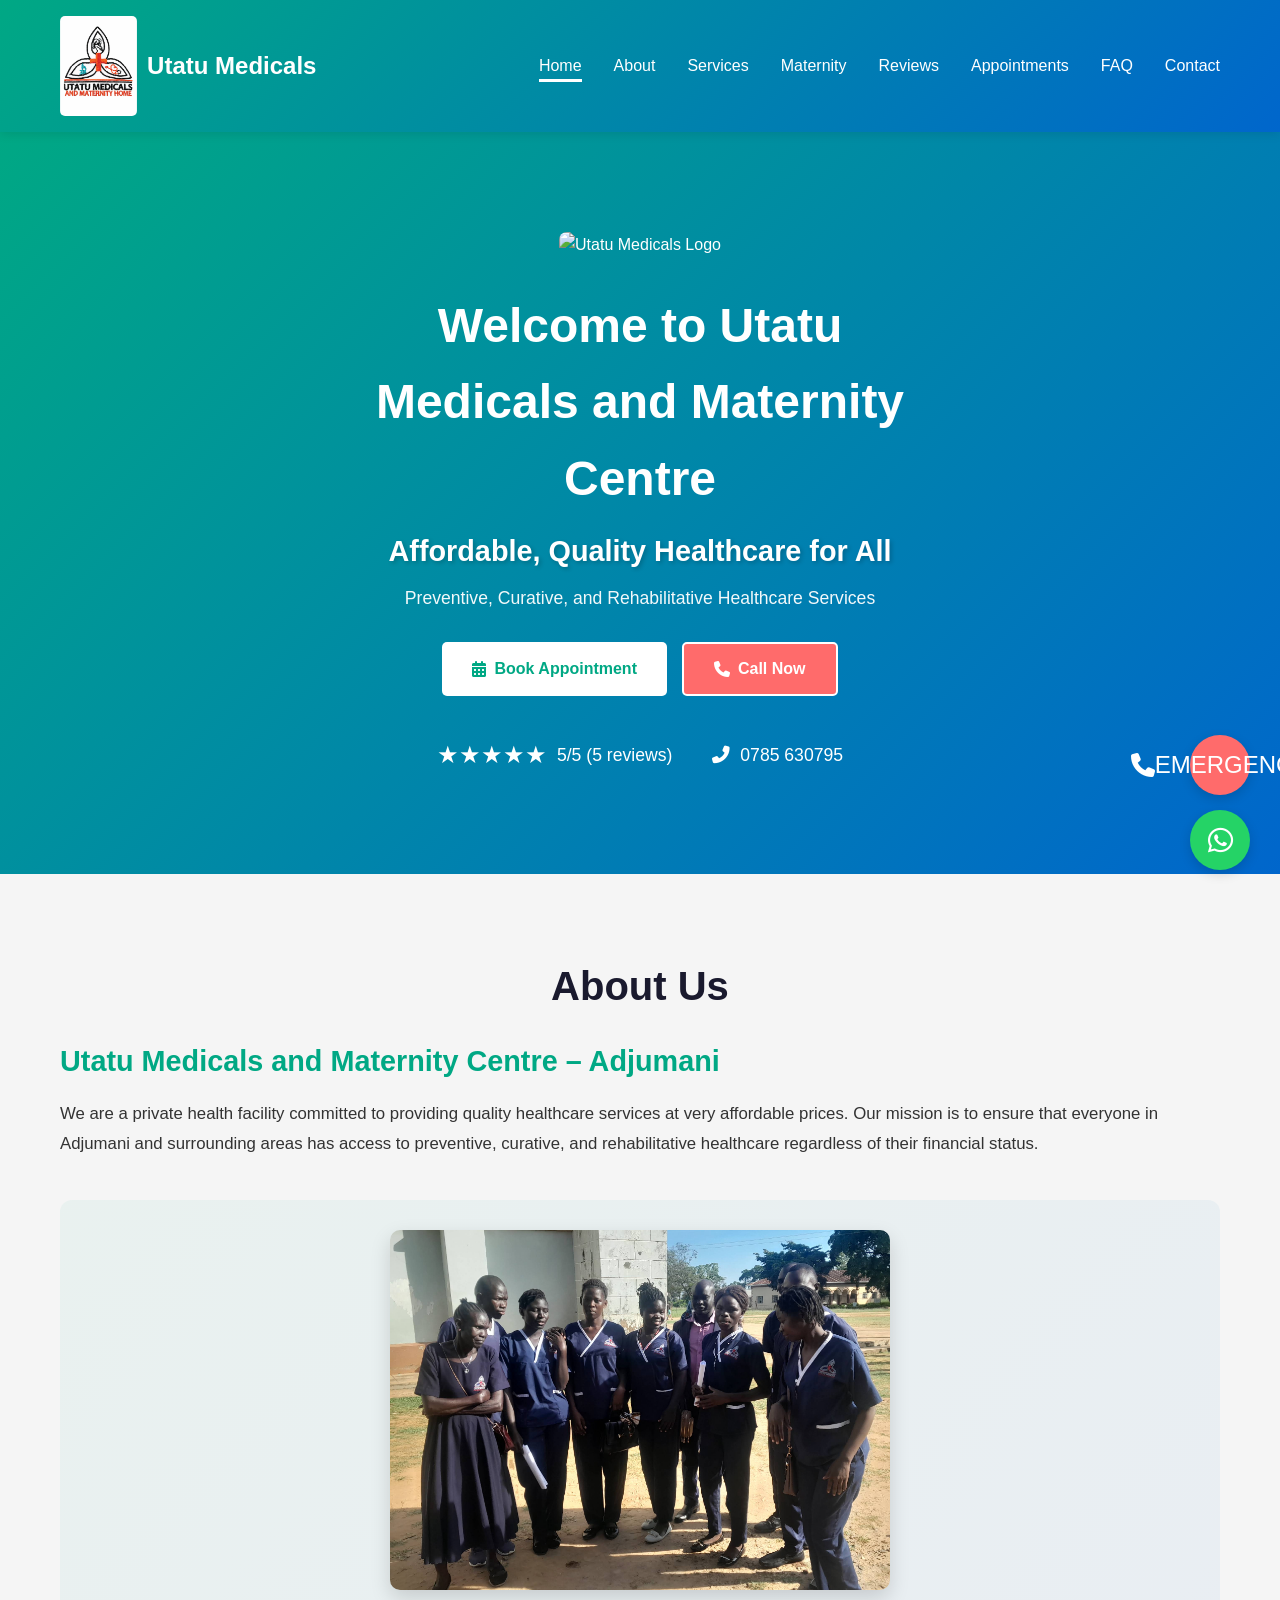
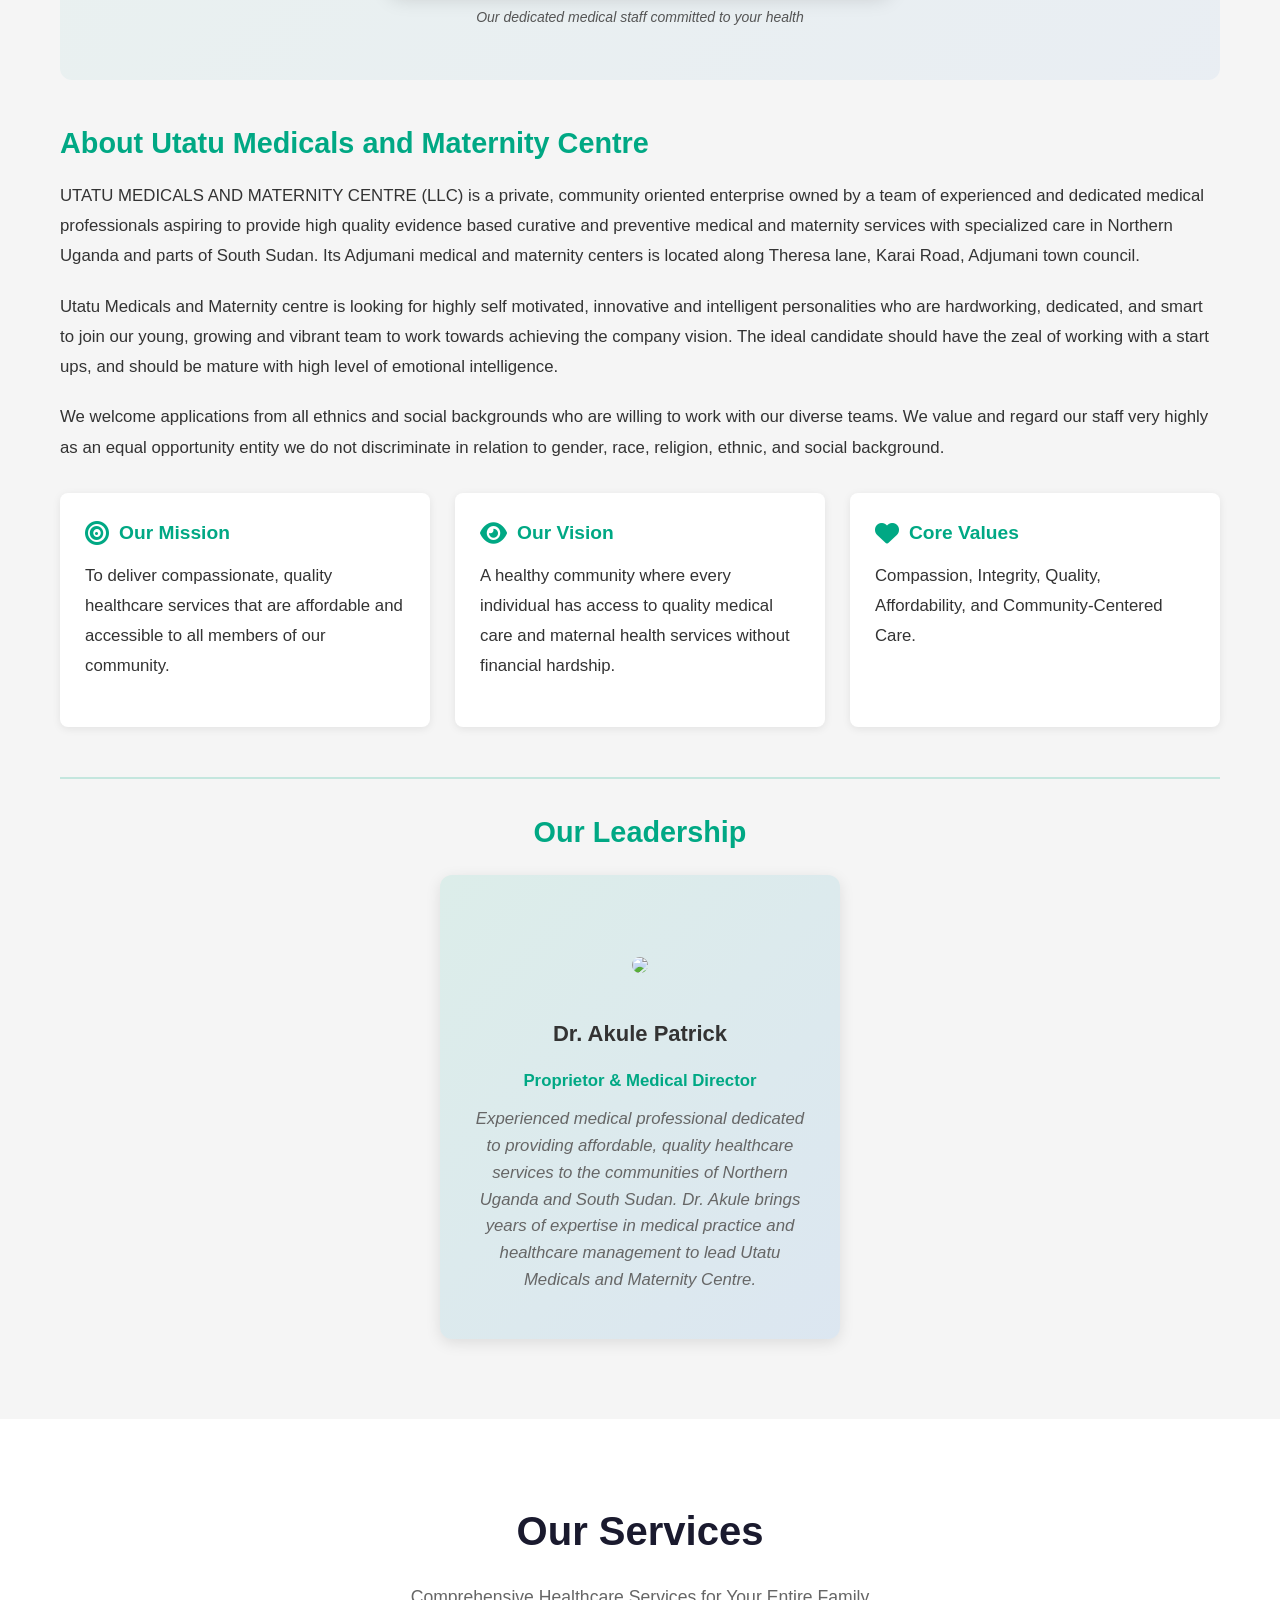
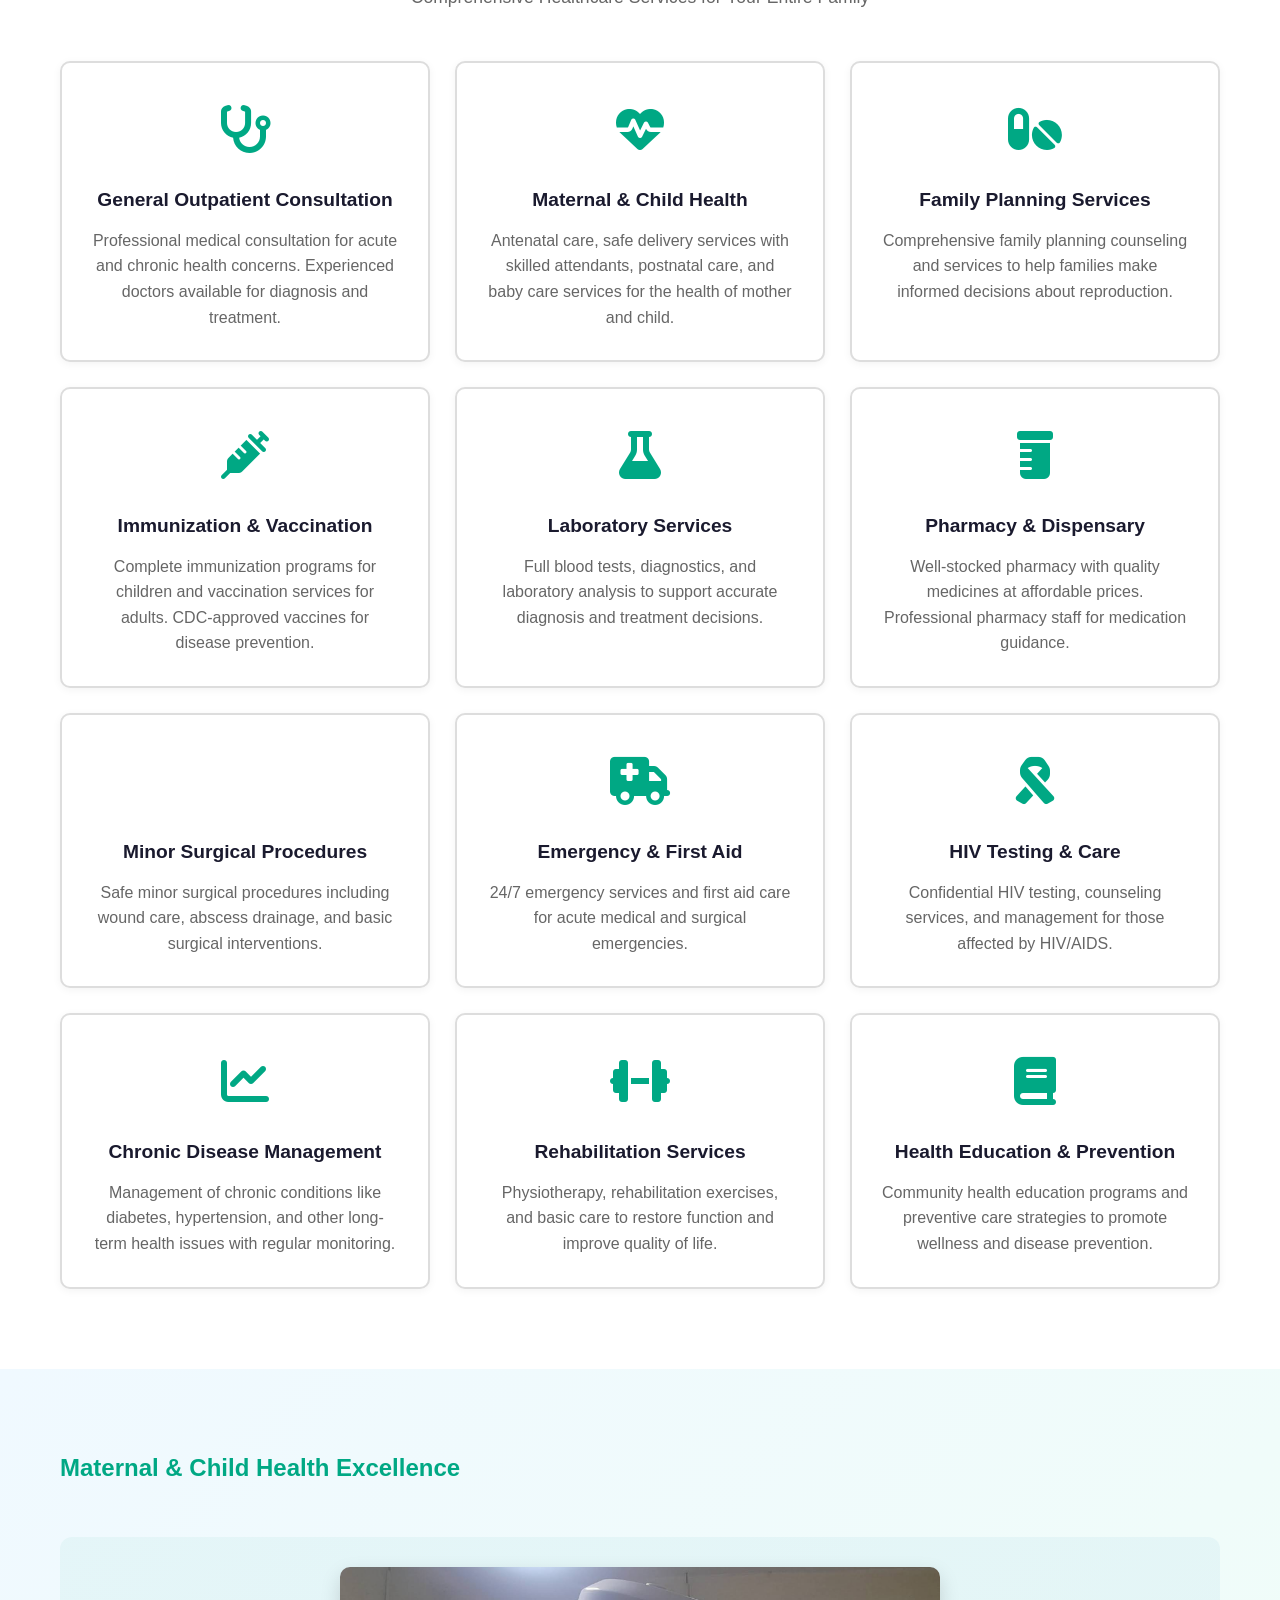
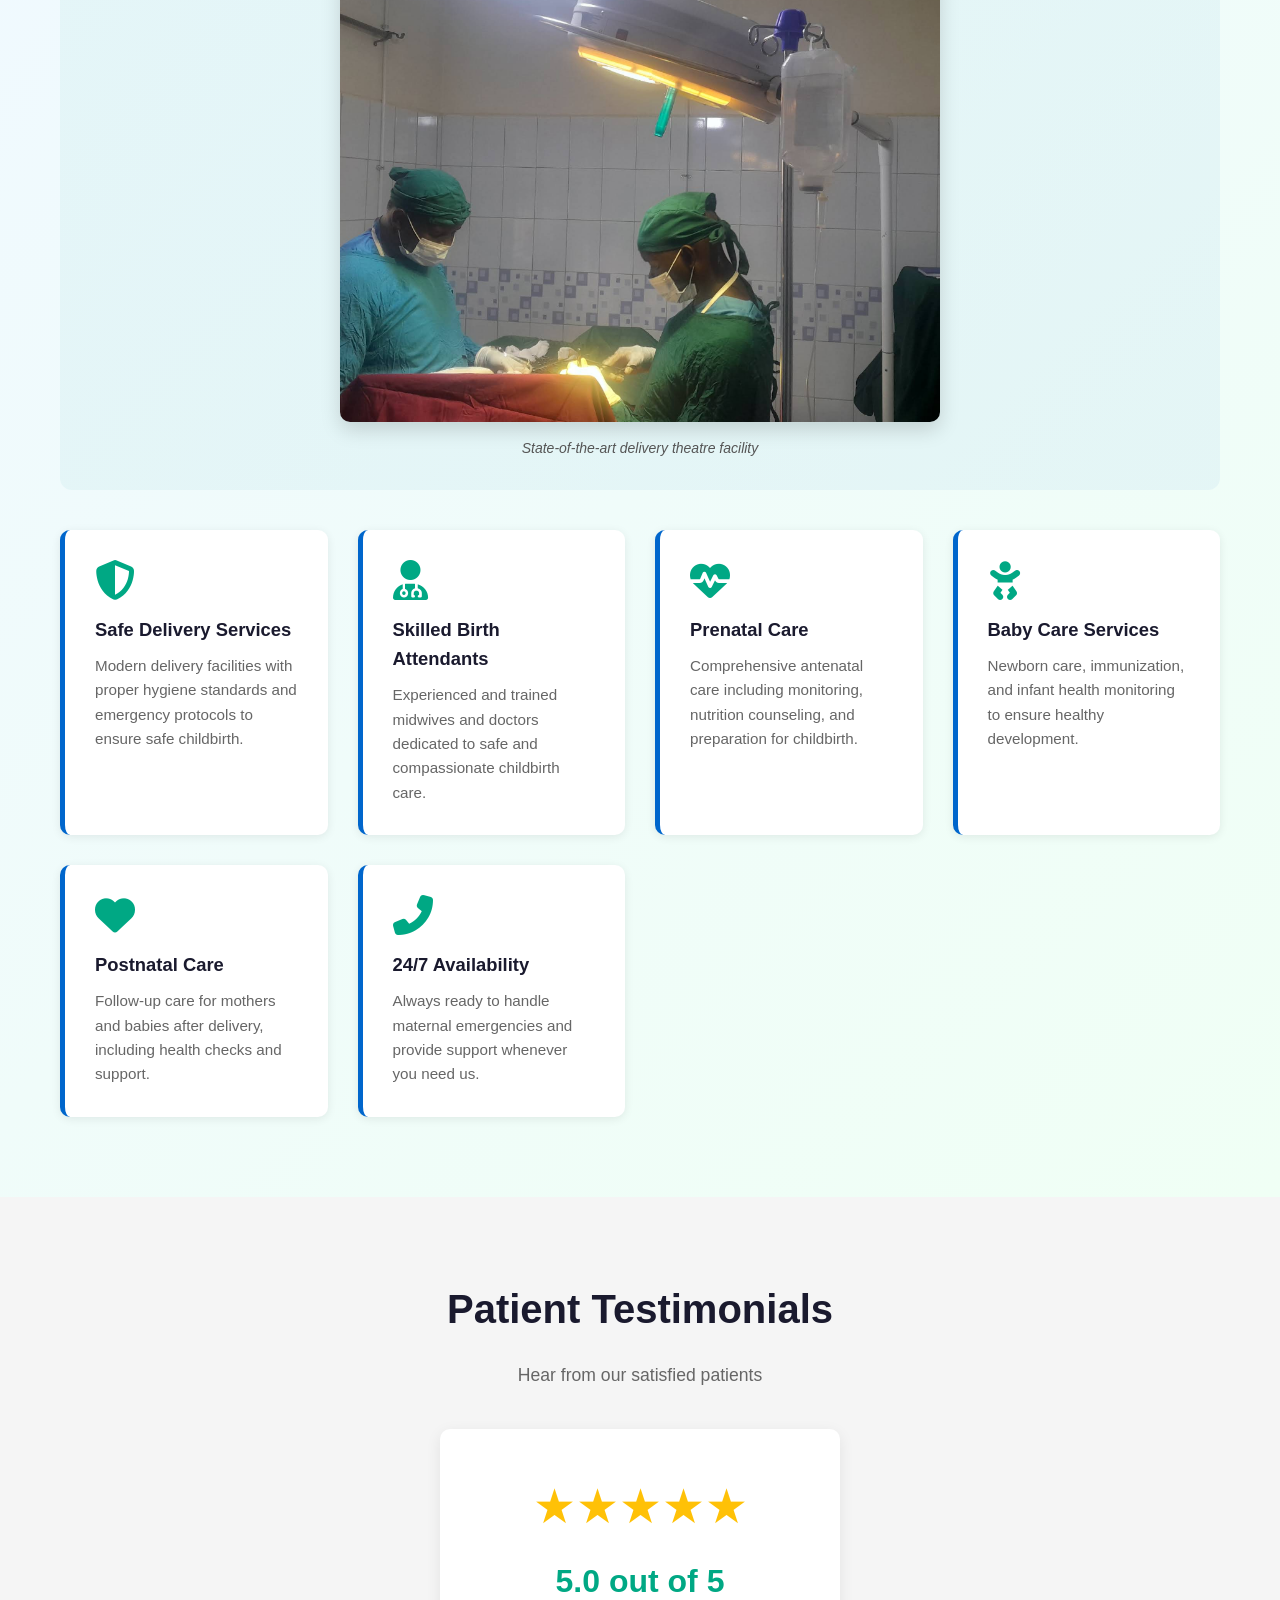
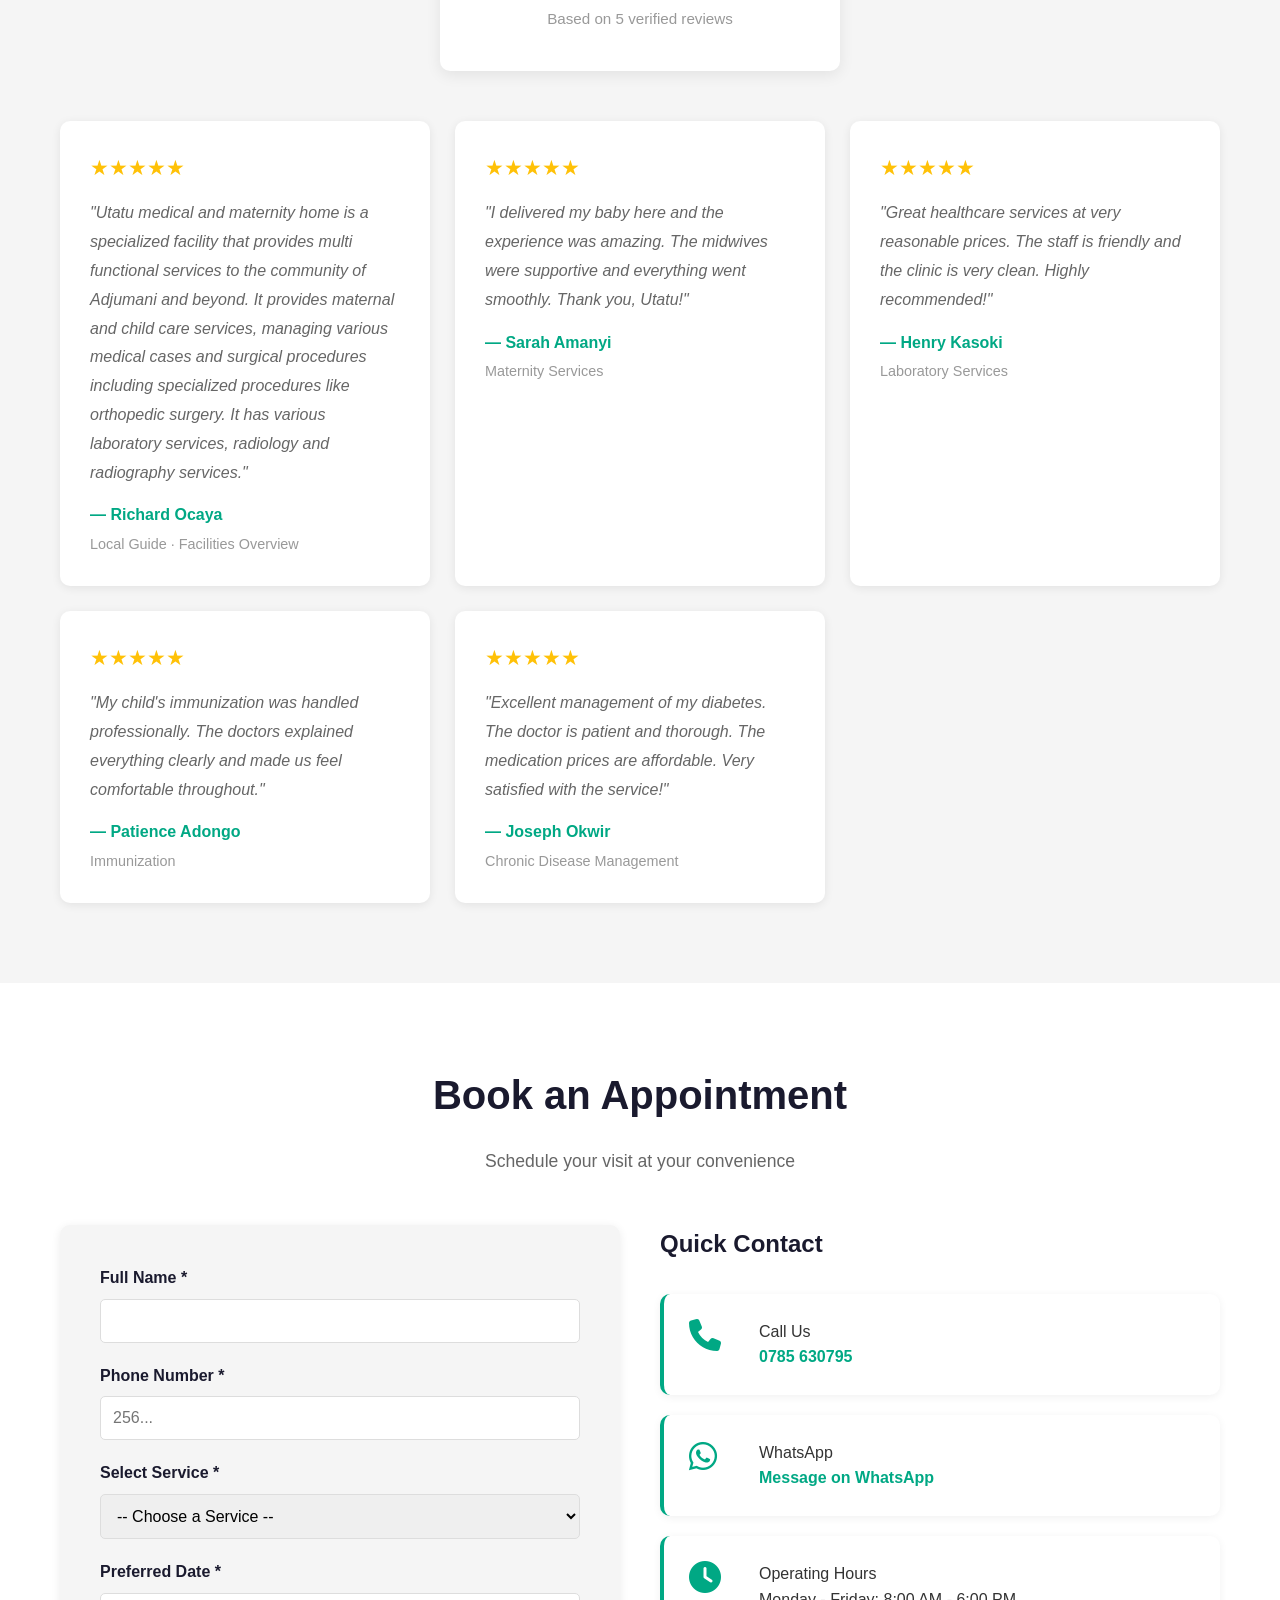
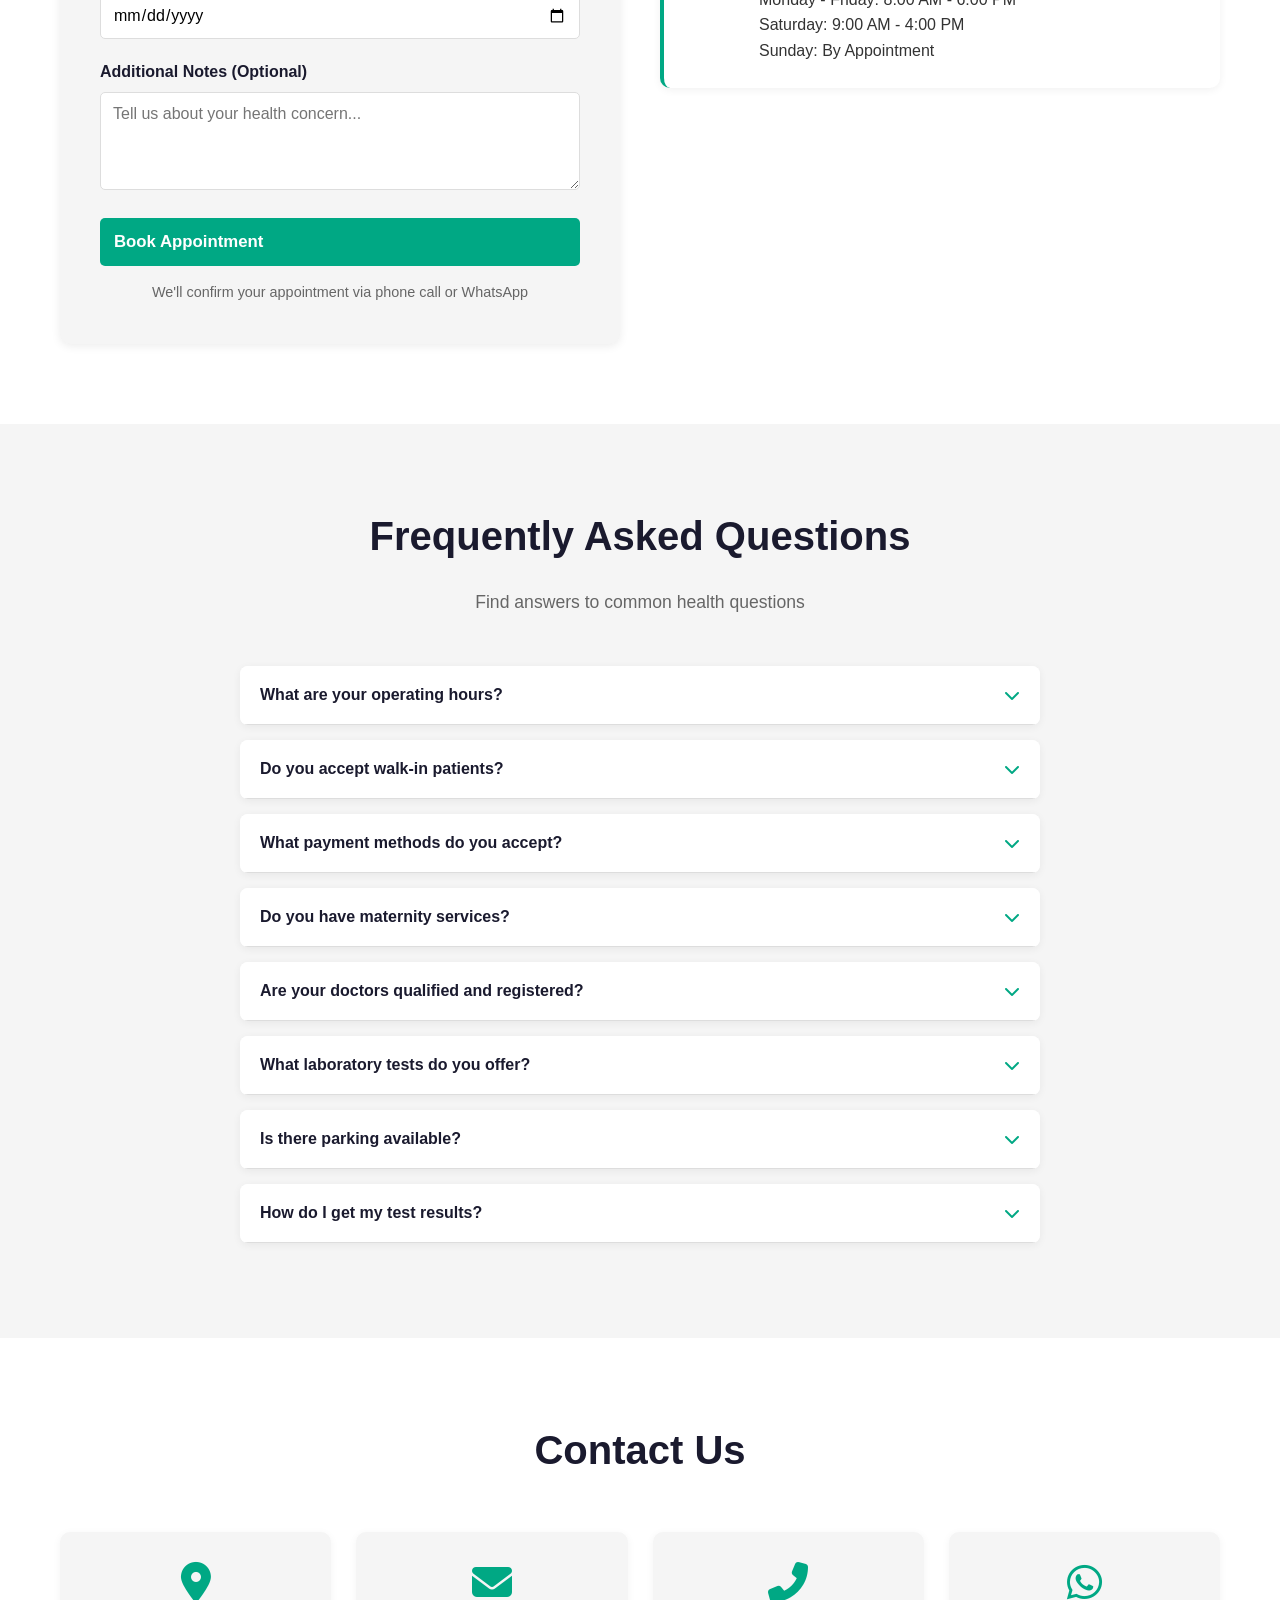
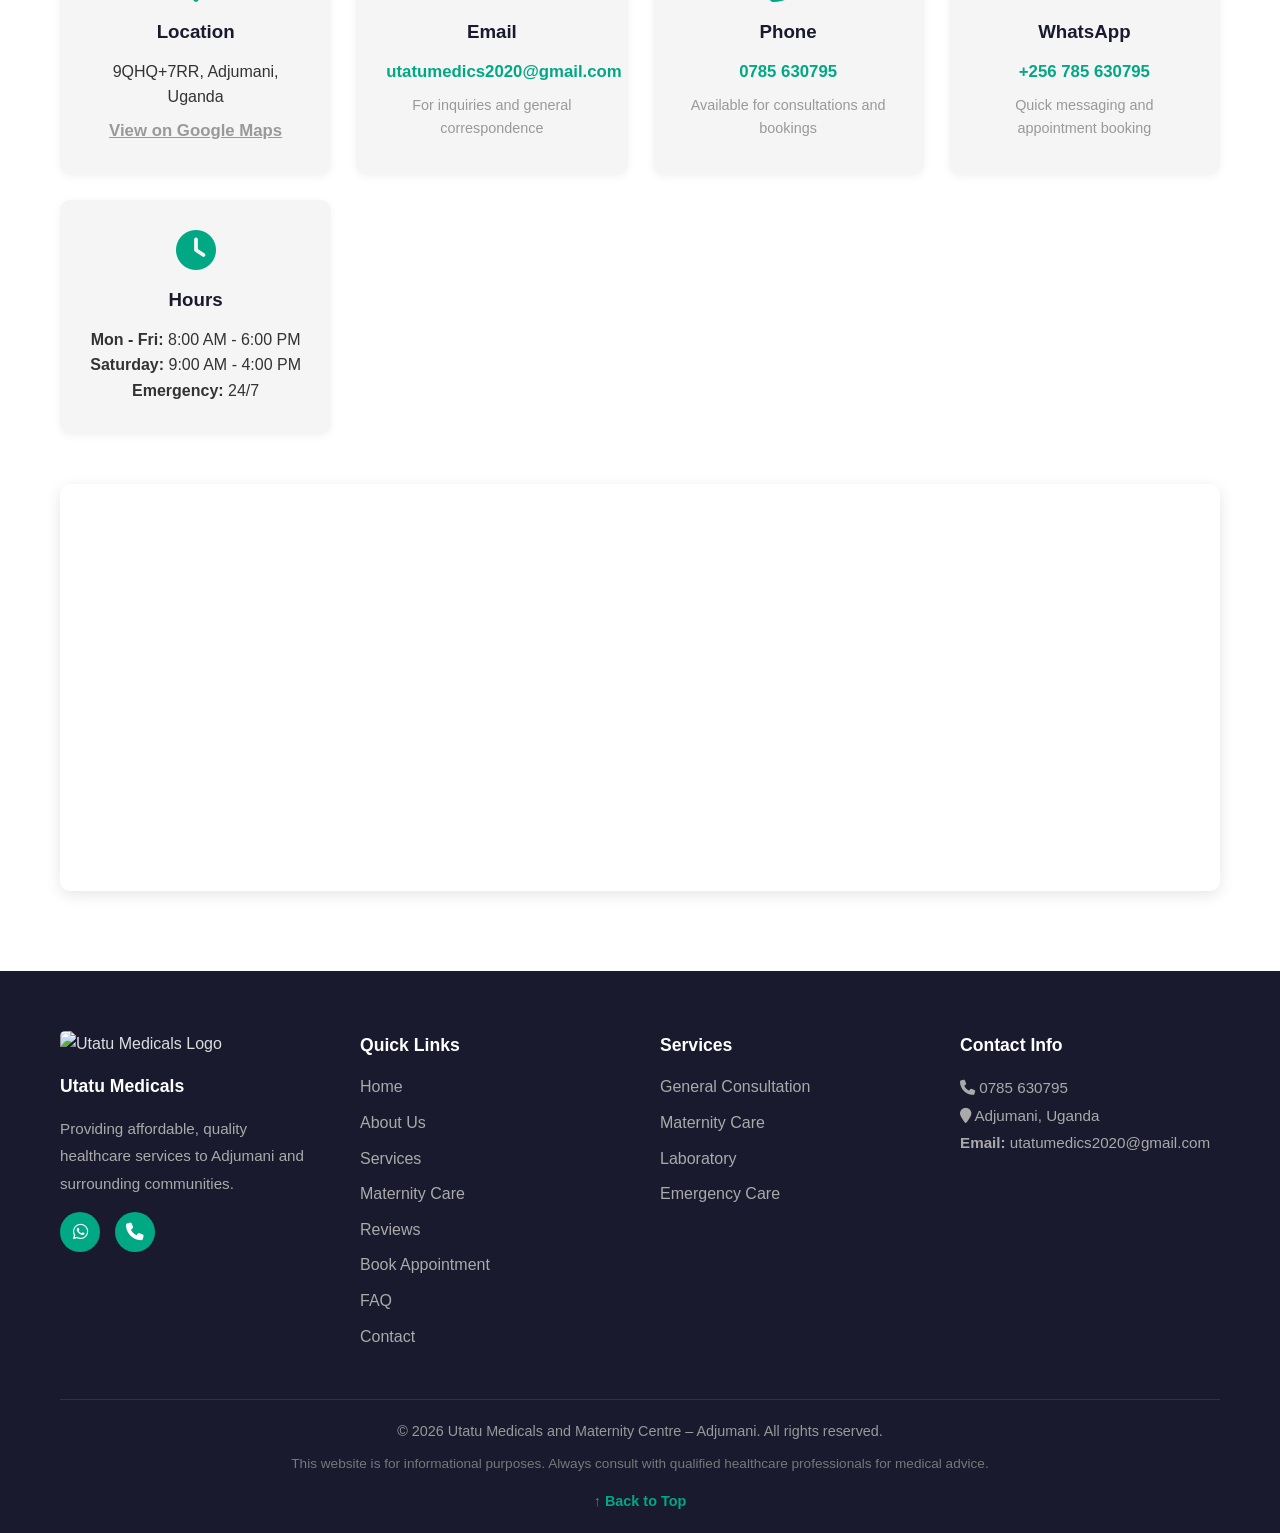
==== commit b1119cf6: "Update index.html" ====
--- a/utatu/index.html
+++ b/utatu/index.html
@@ -112,7 +112,7 @@
                         <h3 style="margin-bottom: 20px; color: var(--primary-color); text-align: center;">Our Leadership</h3>
                         <div style="text-align: center; max-width: 400px; margin: 0 auto;">
                             <div style="background: linear-gradient(135deg, rgba(0,168,132,0.1), rgba(0,102,204,0.1)); padding: 30px; border-radius: 12px; box-shadow: 0 4px 15px rgba(0,0,0,0.1);">
-                                <div style="font-size: 60px; margin-bottom: 15px;"><img src="images/DR AKULE.PNG" alt="Dr. Akule Patrick" style="border-radius: 50%;"></div>
+                                <div style="font-size: 60px; margin-bottom: 15px;"><img src="images/DR AKULE.PNG" style="border-radius: 50%;"></div>
                                 <h4 style="margin: 15px 0; color: #333; font-size: 22px;">Dr. Akule Patrick</h4>
                                 <p style="color: var(--primary-color); font-weight: 600; margin-bottom: 10px;">Proprietor & Medical Director</p>
                                 <p style="color: #666; font-style: italic; line-height: 1.6; margin-bottom: 15px;">Experienced medical professional dedicated to providing affordable, quality healthcare services to the communities of Northern Uganda and South Sudan. Dr. Akule brings years of expertise in medical practice and healthcare management to lead Utatu Medicals and Maternity Centre.</p>
